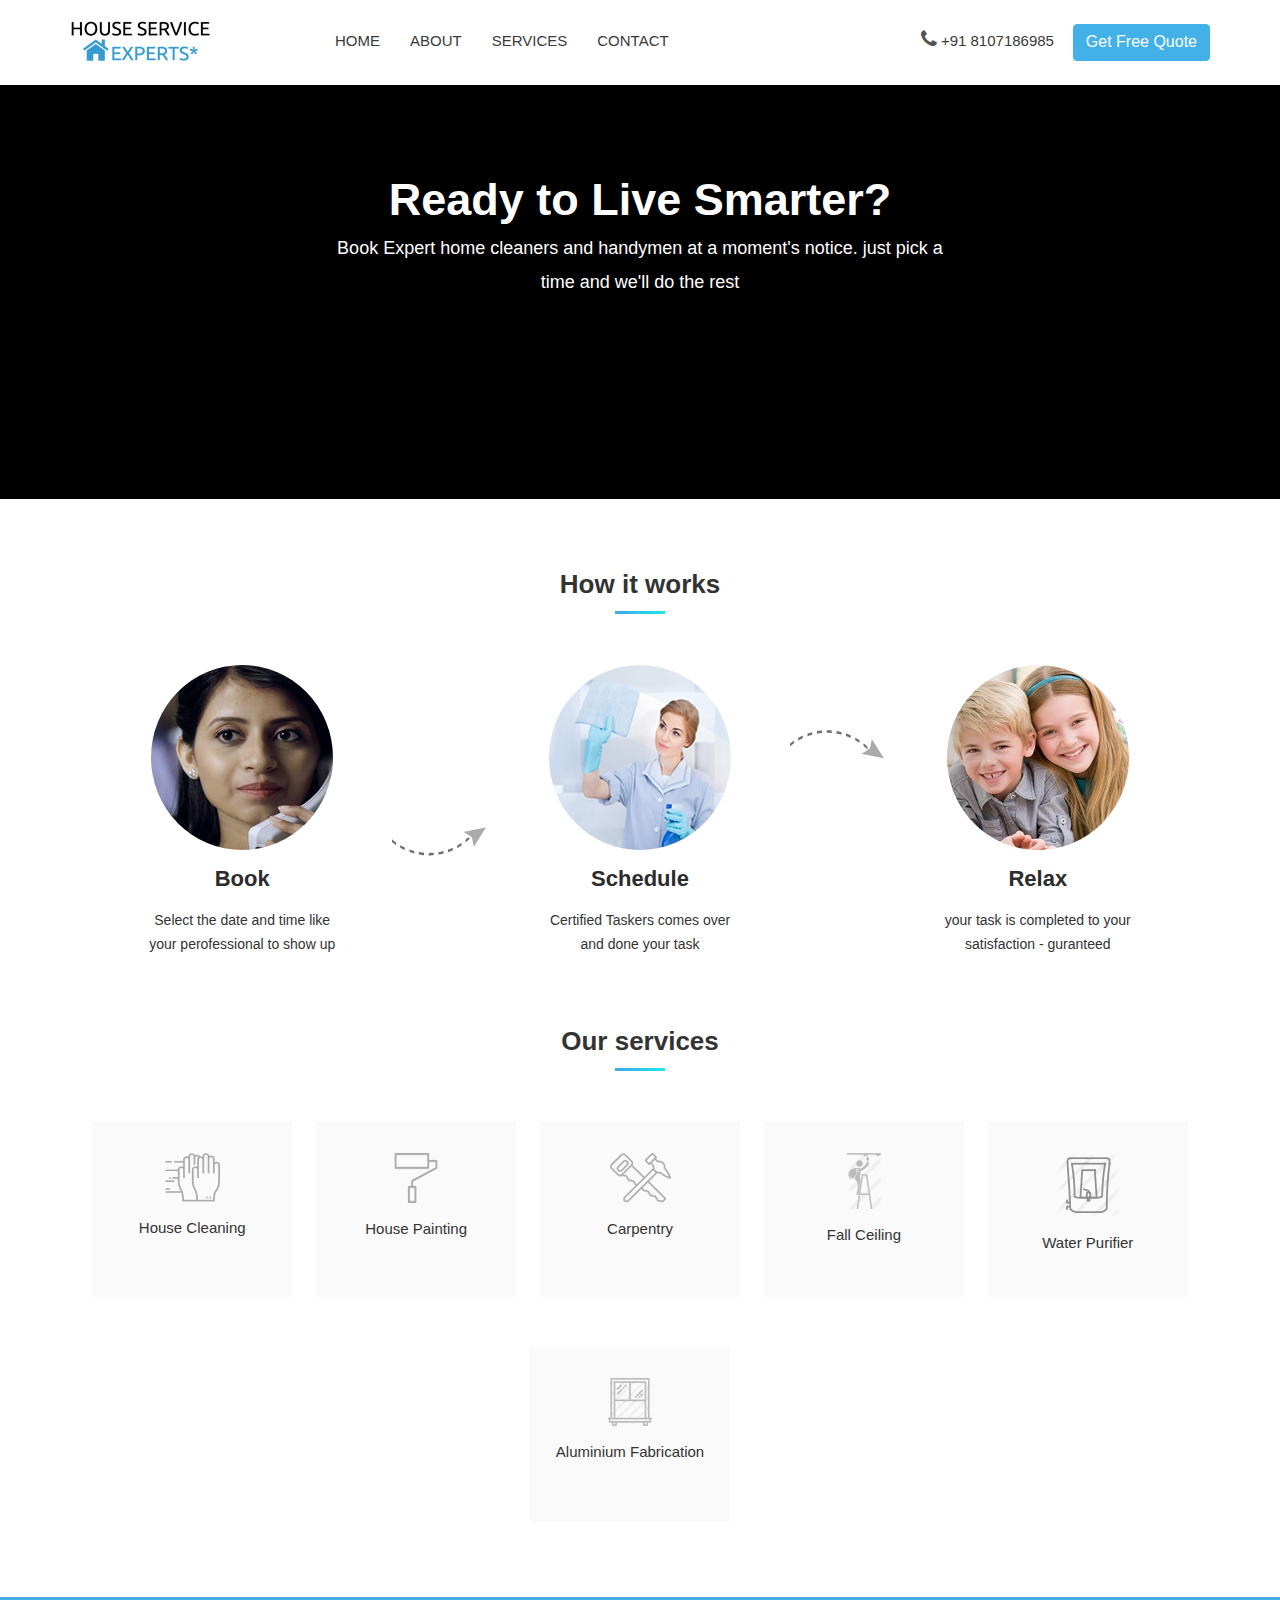
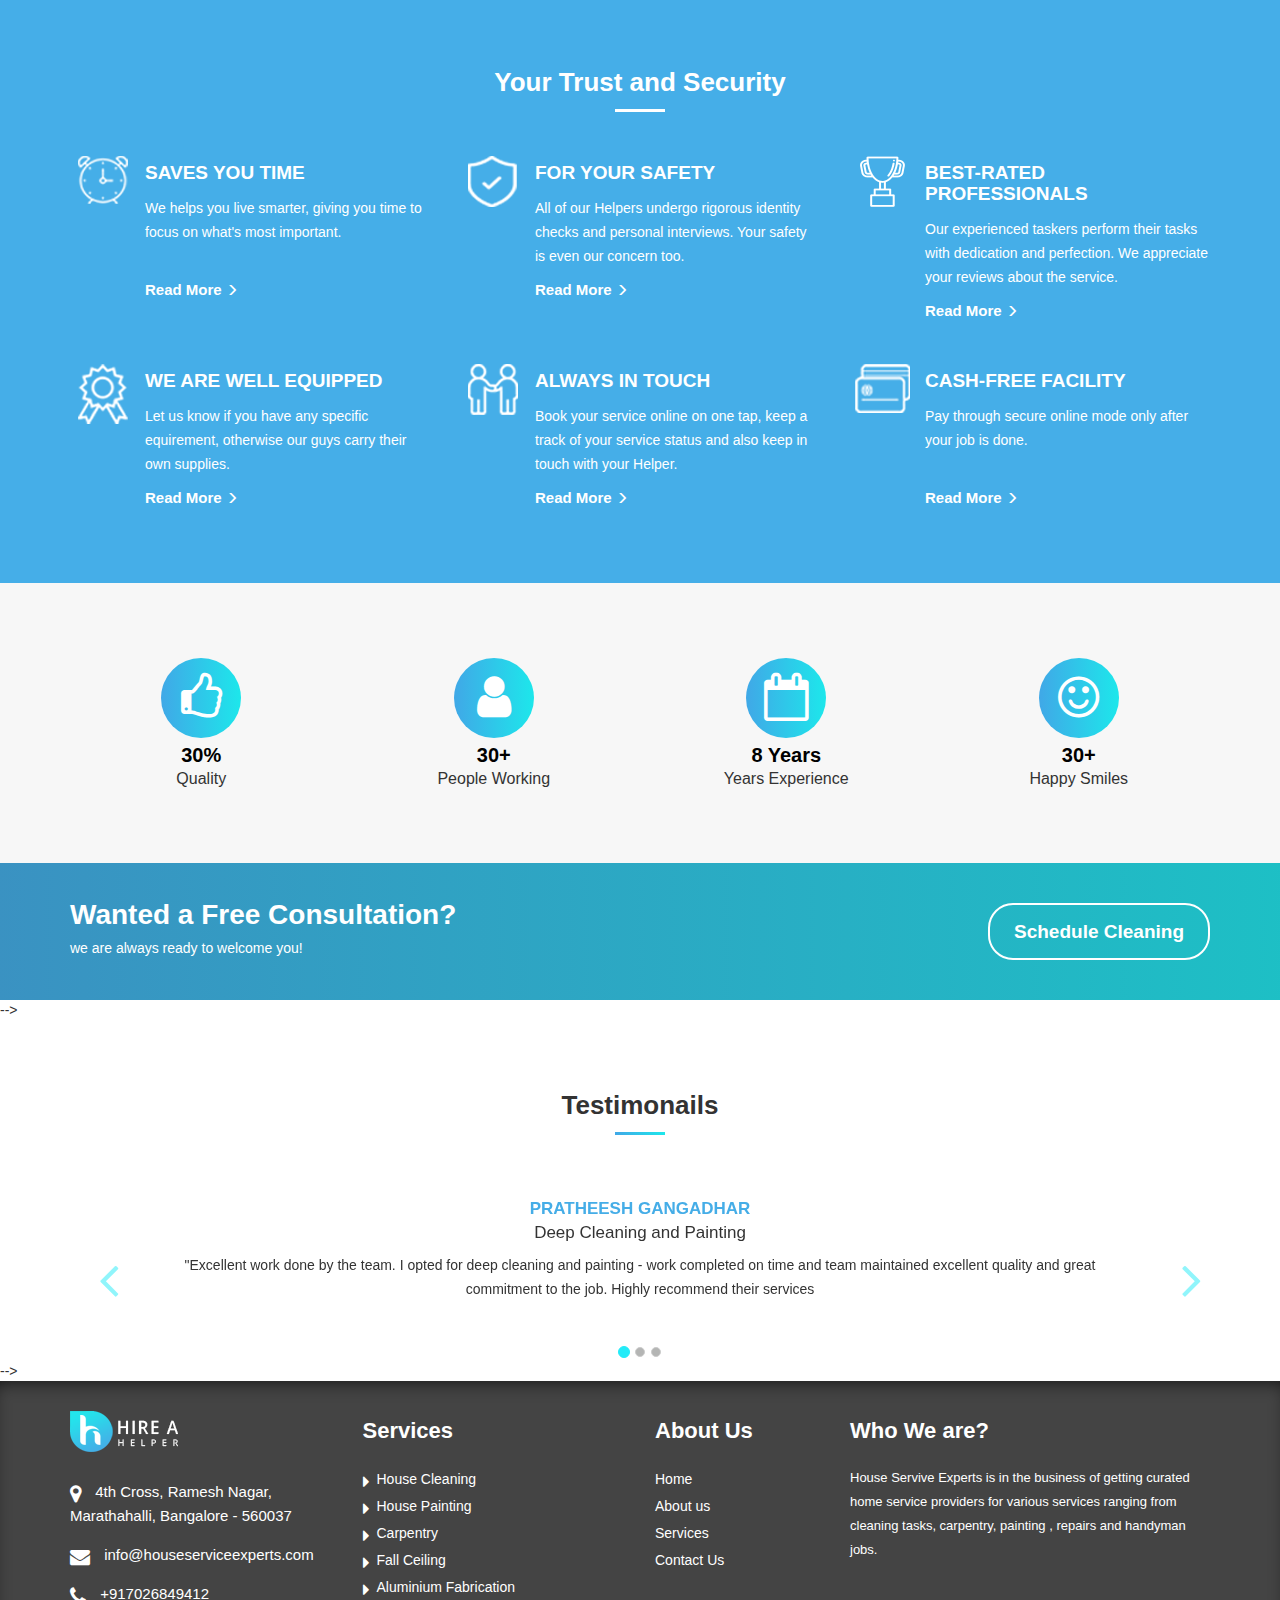
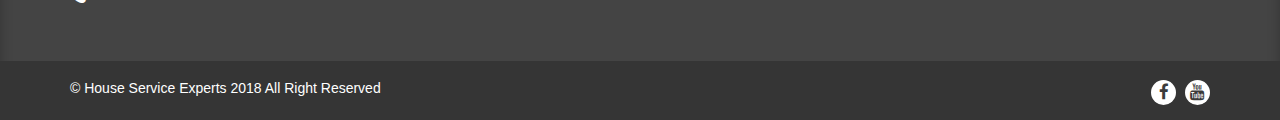
==== index.html @ c2095ee4 "Changes made" ====
<!DOCTYPE html>
<html lang="en">
<head>
<meta charset="utf-8">
<meta http-equiv="X-UA-Compatible" content="IE=edge">
<meta name="viewport" content="width=device-width, initial-scale=1">
<title>House Service Experts</title>
<!-- Bootstrap -->
<link href="css/bootstrap.min.css" rel="stylesheet"  />
<link href="css/style.css" rel="stylesheet" />
<link rel="stylesheet" href="css/font-awesome.min.css" />
<link rel="stylesheet" href="css/owlcarousel/owl.carousel.min.css" />
<link rel="stylesheet" href="css/owlcarousel/owl.theme.default.min.css" />
<!-- HTML5 shim and Respond.js for IE8 support of HTML5 elements and media queries -->
<!-- WARNING: Respond.js doesn't work if you view the page via file:// -->
<!--[if lt IE 9]>
      <script src="https://oss.maxcdn.com/html5shiv/3.7.3/html5shiv.min.js"></script>
      <script src="https://oss.maxcdn.com/respond/1.4.2/respond.min.js"></script>
    <![endif]-->

</head>

<body>
<!--Wrapper Start-->
<div id="wrapper"> 
  <!--Header Section Start-->
  <header id= "header" data-spy="affix" data-offset-top="60" data-offset-bottom="60">
    <div class="container">
      <div class="row">
        <div class="col-md-8  col-sm-12 col-xs-12 col-sm-12">
          <nav class="navbar"> 
            <!-- Brand and toggle get grouped for better mobile display -->
            <div class="navbar-header">
              <button type="button" class="navbar-toggle collapsed" data-toggle="collapse" data-target="#bs-example-navbar-collapse-1" aria-expanded="false"> <span class="sr-only">Toggle navigation</span> <span class="icon-bar"></span> <span class="icon-bar"></span> <span class="icon-bar"></span> </button>
              <a class="navbar-brand" href="index.html"><img class="logo-dark hidden-xs"  src="images/logo.png" alt="" /> <img class="logo-dark hidden-lg hidden-md hidden-sm"  src="images/mobile_logo.png" alt="" /></a> </div>
            
            <!-- Collect the nav links, forms, and other content for toggling -->
            <div class="main-menu collapse navbar-collapse" id="bs-example-navbar-collapse-1">
              <ul class="nav navbar-nav navbar-left">
            
                    <li><a href="index.html">Home</a></li>
              
                <li><a href="aboutus.html">About</a></li>
                <li><a href="service.html">Services</a></li>
         <!--       <li role="presentation" class="dropdown"> <a class="dropdown-toggle" data-toggle="dropdown" href="#" role="button" aria-haspopup="true" aria-expanded="false"> Pages <span class="caret"></span> </a>
                  <ul class="dropdown-menu">
                    <li><a href="booking.html">Booking Page</a></li>
                    <li><a href="service_detail.html">Servise Deatil</a></li>
                    <li><a href="blog.html">Blog</a></li>
                    <li><a href="blog_post.html">Single Post</a></li>
                  </ul>
            </li> -->
                <li><a href="contacts.html">Contact</a></li>
              </ul>
            </div>
            <!-- /.navbar-collapse --> 
          </nav>
        </div>
        <div class="col-md-4  col-sm-12 col-xs-12 col-sm-12 hidden-xs">
          <ul class="right-contact">
            <li><i class="fa fa-phone" aria-hidden="true"></i> +91 8107186985</li>
            <li><a href="#" class="btn btn-primary btn-skin">Get Free Quote</a></li>
          </ul>
        </div>
      </div>
    </div>
    <!-- /.container --> 
  </header>
  <!--/Header Section End--> 
  
  <!--Banner Start-->
  <section id="banner" class="home-one">
    <div class="container text-center parallax-section">
      <div class="row text-center">
        <div class="col-md-12">
          <h1 class="panel-heading">Ready to Live Smarter?</h1>
          <p class="caption">Book Expert home cleaners and handymen at a moment's notice. just pick a<br/>
            time and we'll do the rest</p>
 
        </div>
      </div>
    </div>
  </section>
  
  <!--/Banner End--> 
  
  <!--How it works Section Satrt-->
  <section id="howitwork">
    <div class="container text-center">
      <h1 class="panel-heading">How it works</h1>
      <div class="row">
        <div class="col-md-3 col-xs-offset-0 step-one"> <img  src="images/Book.png" alt="Book" class="img-circle htw" />
          <h4>Book</h4>
          <p>Select the date and time like<br />
            your perofessional to show up</p>
        </div>
        <div class="col-md-1 hidden-xs hidden-sm"> </div>
        <div class="col-md-3 step-two"> <img  src="images/Schedule.png" alt="Schedule" class="img-circle" />
          <h4>Schedule</h4>
          <p>Certified Taskers comes over<br/>
            and done your task</p>
        </div>
        <div class="col-md-1 hidden-xs hidden-sm"> </div>
        <div class="col-md-3"> <img  src="images/Relax.png" alt="Relax" class="img-circle" />
          <h4>Relax</h4>
          <p>your task is completed to your<br/>
            satisfaction - guranteed</p>
        </div>
      </div>
    </div>
  </section>
  <!--How it works Section End--> 
  
  <!--Our services Section Satrt-->
  <section id="services">
    <div class="container text-center">
      <h1 class="panel-heading">Our services</h1>
      <ul class="services-list">
        <li><a href="housecleaning.html"><img src="images/services-icons/cleaning.png" alt="House Cleaning" /><br />
        House Cleaning</a></li>
        <li><a href="housepainting.html"><img src="images/services-icons/painting.png" alt="House Painting" /><br />
          House Painting</a></li>
        <li><a href="carpentry.html"><img src="images/services-icons/carpentry.png" alt="Carpentry" /><br />
          Carpentry</a></li>
        <li><a href="fallceiling.html"><img src="images/services-icons/ceiling.png" alt="Fall Ceiling" /><br />
          Fall Ceiling</a></li>
           <li><a href="service_detail.html"><img src="images/services-icons/waterpurifier.png" alt="geyser" /><br />
          Water Purifier</a></li>
        <li><a href="aluminiumfabrication.html"><img src="images/services-icons/alwindow.png" alt="Aluminium Fabrication" /><br />
          Aluminium Fabrication</a></li>
    
          
             <!-- 
        <li><a href="service_detail.html"><img src="images/services-icons/vehicle.png" alt="vehicle" /><br />
          Vehicle Care</a></li>
        <li><a href="service_detail.html"><img src="images/services-icons/pest.png" alt="pest" /><br />
          Pest Control</a></li>
        <li><a href="service_detail.html"><img src="images/services-icons/painting.png" alt="painting" /><br />
          Painting</a></li>
        <li><a href="service_detail.html"><img src="images/services-icons/more.png" alt="more" /><br />
          View More</a></li>  -->
      </ul>
    </div>
  </section>
  <!--Our services Section End--> 
  
  <!--Trust Security Section Satrt-->
  <section id="trust-security">
    <div class="container text-center">
      <h1 class="panel-heading">Your Trust and Security</h1>
      <div class="row text-left">
        <div class="col-md-4 col-sm-6 col-xs-12">
          <div class="icon_box_one">
            <div class="icons"><img src="images/time.png" alt="SAVES" /></div>
            <div class="box_content">
              <h4>SAVES YOU TIME</h4>
              <p>We helps you live smarter, giving you time to focus on what's most important.</p>
              <a href="#" class="read-more">Read More <span class="glyphicon glyphicon-menu-right"></span></a> </div>
          </div>
        </div>
        <div class="col-md-4 col-sm-6 col-xs-12">
          <div class="icon_box_one">
            <div class="icons"><img src="images/Safety.png" alt="Safety" /></div>
            <div class="box_content">
              <h4>For Your Safety</h4>
              <p>All of our Helpers undergo rigorous identity checks and personal interviews. Your safety is even our concern too.</p>
              <a href="#" class="read-more">Read More <span class="glyphicon glyphicon-menu-right"></span></a> </div>
          </div>
        </div>
        <div class="col-md-4 col-sm-6 col-xs-12">
          <div class="icon_box_one">
            <div class="icons"><img src="images/best.png" alt="Best"  /></div>
            <div class="box_content">
              <h4>Best-Rated Professionals</h4>
              <p>Our experienced taskers perform their tasks with dedication and perfection. We appreciate your reviews about the service.</p>
              <a href="#" class="read-more">Read More <span class="glyphicon glyphicon-menu-right"></span></a> </div>
          </div>
        </div>
        <div class="col-md-4 col-sm-6 col-xs-12">
          <div class="icon_box_one">
            <div class="icons"><img src="images/Equipped.png" alt="Equipped" /></div>
            <div class="box_content">
              <h4>We Are Well Equipped</h4>
              <p>Let us know if you have any specific equirement, otherwise our guys carry their own supplies.</p>
              <a href="#" class="read-more">Read More <span class="glyphicon glyphicon-menu-right"></span></a> </div>
          </div>
        </div>
        <div class="col-md-4 col-sm-6 col-xs-12">
          <div class="icon_box_one">
            <div class="icons"><img src="images/touch.png" alt="Always" /></div>
            <div class="box_content">
              <h4>Always In Touch</h4>
              <p>Book your service online on one tap, keep a track of your service status and also keep in touch with your Helper.</p>
              <a href="#" class="read-more">Read More <span class="glyphicon glyphicon-menu-right"></span></a> </div>
          </div>
        </div>
        <div class="col-md-4 col-sm-6 col-xs-12">
          <div class="icon_box_one">
            <div class="icons"><img src="images/cash.png" alt="cash" /></div>
            <div class="box_content">
              <h4>Cash-Free Facility</h4>
              <p>Pay through secure online mode only after your job is done.</p>
              <a href="#" class="read-more">Read More <span class="glyphicon glyphicon-menu-right"></span></a> </div>
          </div>
        </div>
      </div>
    </div>
  </section>
  <!--Trust Security Section End--> 
  
  <!--Our Numbers Satrt-->
  <section id="numbers">
    <div class="container text-center">
      <div class="row">
        <div class="col-md-3 col-sm-6 col-xs-6"> 
          <!--counter box-->
          <div class="counter_box text-center">
            <div class="counter_icon"><i class="fa fa-thumbs-o-up" aria-hidden="true"></i></div>
            <div class="counter_number counter"><span class="stat-count">100</span>%</div>
            <h4 class="counter_name">Quality</h4>
          </div>
          <!--counter box end--> 
        </div>
        <div class="col-md-3 col-sm-6 col-xs-6"> 
          <!--counter box-->
          <div class="counter_box text-center">
            <div class="counter_icon"><i class="fa fa-user" aria-hidden="true"></i></div>
            <div class="counter_number counter"><span class="stat-count">2500</span>+</div>
            <h4 class="counter_name">People Working</h4>
          </div>
          <!--counter box end--> 
        </div>
        <div class="col-md-3 col-sm-6 col-xs-6"> 
          <!--counter box-->
          <div class="counter_box text-center">
            <div class="counter_icon"><i class="fa fa-calendar-o" aria-hidden="true"></i></div>
            <div class="counter_number counter"><span class="stat-count">8</span> Years</div>
            <h4 class="counter_name">Years Experience</h4>
          </div>
          <!--counter box end--> 
        </div>
        <div class="col-md-3 col-sm-6 col-xs-6"> 
          <!--counter box-->
          <div class="counter_box text-center">
            <div class="counter_icon"><i class="fa fa-smile-o" aria-hidden="true"></i></div>
            <div class="counter_number counter"><span class="stat-count">900</span>+</div>
            <h4 class="counter_name">Happy Smiles</h4>
          </div>
          <!--counter box end--> 
        </div>
      </div>
    </div>
  </section>
  <!--/Our Numbers Satrt End--> 
  
    <!--Call To Action Start-->
  <section id="call-to-action">
    <div class="container free_consultation">
      <div class="row">
        <div class="col-md-8 col-sm-8 col-xs-12 text-left">
          <h2>Wanted a Free Consultation?</h2>
          <p>we are always ready to welcome you!</p>
        </div>
        <div class="col-md-4 col-sm-4 col-xs-12 m-text-center text-right"> <a class="btn btn-primary btn-outline">Schedule Cleaning </a> </div>
      </div>
    </div>
  </section>
  <!--Call To Action End--> 
  
  
  
  
  <!--Features Section Satrt
  <section id="features">
    <div class="container text-center features-section">
      <div class="row text-left">
        <div class="col-md-6 col-sm-6 col-xs-12 text-center"> <img src="images/qualit_work.png"  alt="Meet the Hire Pros"/> </div>
        <div class="col-md-6 col-sm-12 col-xs-12">
          <h2>Meet the Hire Pros</h2>
          <div class="icon_box_one"> <i class="fa fa-arrow-circle-o-right" aria-hidden="true"></i>
            <div class="box_content">
              <h4>Lorem Ipsum is simply dummy text</h4>
              <p>Lorem Ipsum is simply dummy text of the printing and typesetting industry. Lorem Ipsum has been the industry's standard dummy text ever since the 1500s,</p>
            </div>
          </div>
          <div class="icon_box_one"> <i class="fa fa-arrow-circle-o-right" aria-hidden="true"></i>
            <div class="box_content">
              <h4>Lorem Ipsum is simply dummy text</h4>
              <p>Lorem Ipsum is simply dummy text of the printing and typesetting industry. Lorem Ipsum has been.</p>
            </div>
          </div>
          <div class="icon_box_one"> <i class="fa fa-arrow-circle-o-right" aria-hidden="true"></i>
            <div class="box_content">
              <h4>Lorem Ipsum is simply dummy text</h4>
              <p>Lorem Ipsum is simply dummy text of the printing and typesetting industry. Lorem Ipsum has been the industry's .</p>
            </div>
          </div>
          <div class="icon_box_one"> <i class="fa fa-arrow-circle-o-right" aria-hidden="true"></i>
            <div class="box_content">
              <h4>Lorem Ipsum is simply dummy text</h4>
              <p>dummy text of the printing and typesetting industry. Lorem Ipsum has been the industry's standard dummy text ever since the 1500s,</p>
            </div>
          </div>
        </div>
      </div>
    </div>
  </section>
  <!--Features Section End-->  -->
  
  <!--Testimonails Section Satrt -->
  <section id="testimonails">
    <div class="container text-center">
      <h1 class="panel-heading">Testimonails</h1>
      <div class="row">
        <div class="col-md-12">
          <div id="carousel-example-generic" class="carousel slide" data-ride="carousel "> <!-- Indicators -->
            <ol class="carousel-indicators">
              <li data-target="#carousel-example-generic" data-slide-to="0" class="active"></li>
              <li data-target="#carousel-example-generic" data-slide-to="1"></li>
              <li data-target="#carousel-example-generic" data-slide-to="2"></li>
            </ol>
            <!-- Wrapper for slides -->
            <div class="carousel-inner text-center">
              <div class="item active">
                <div class="avatar"> <!-- <img class="img-circle" src="images/clinte1.png" --> </div>
                <h3>PRATHEESH GANGADHAR</h3>
                <strong>Deep Cleaning and Painting</strong>
                <p>"Excellent work done by the team. I opted for deep cleaning and painting - work completed on time and team maintained excellent quality and great commitment to the job. Highly recommend their services
</p> 
              </div>
              <div class="item">
            <div class="avatar"> <!-- <img class="img-circle" src="images/clinte1.png" --> </div>
                <h3>PRITHVI SINGH</h3>
                <strong>House Interior Painting</strong>
                <p>I am impressed by the professionalism and work of Kundan and his Team. They did a great job of bringing back the home spic and span. I will recommend Vijay Home Servicr for deep cleaning and related works. Keep up the great job.</p>
              </div>
              <div class="item">
                 <div class="avatar"> <!-- <img class="img-circle" src="images/clinte1.png" --> </div>
                <h3>SUMAN MONDAL</h3>
                <strong>Csrpentry Service</strong>
                <p>Good quality work. The guys did not rush through the job, took adequate time and put in effort. </p>
              </div>
            </div>
            <!-- Controls --> <a class="left carousel-control" href="#carousel-example-generic" data-slide="prev"> <span class="fa fa-angle-left"></span> </a> <a class="right carousel-control" href="#carousel-example-generic" data-slide="next"> <span class="fa fa-angle-right"></span> </a> </div>
        </div>
      </div>
    </div>
  </section>    
  <!--Testimonails Section End--> 
  
  <!--Downlod app Section Satrt
  <section id="downlod_app">
    <div class="container text-center">
      <div class="row text-left">
        <div class="col-md-5 col-sm-12 col-xs-12 responsive-look"> <img src="images/mobile.png" alt="DOWNLOAD APP NOW"/> </div>
        <div class="col-md-7 col-sm-12 col-xs-12">
          <div class="downlod_text text-center">
            <h2><strong>DOWNLOAD</strong> APP NOW</h2>
            <p>Slect your device platform and get<br />
              download start</p>
            <button type="button" class="btn btn-primary btn-outline"><i class="fa fa-apple" aria-hidden="true"></i> APPLE USER</button>
            <button type="button" class="btn btn-primary btn-outline"><i class="fa fa-android" aria-hidden="true"></i> ANDROAID USER</button>
          </div>
        </div>
      </div>
    </div>
  </section>
  <!--Features Section End-->       -->
  
  <!--Trusted Section Satrt
  <section id="trusted">
    <div class="container text-center">
      <div class="row text-left">
        <div class="col-md-2 col-sm-3 col-xs-12">
          <h3 class="panel-heading">TRUSTED BY</h3>
        </div>
        <div class="col-md-10 col-sm-12 col-xs-12">
          <ul class="trusted_logo owl-carousel" id="trusted-slider">
            <li><a href="#"><img src="images/Trusted_logo1.png" alt="Logo 1"/></a></li>
            <li><a href="#"><img src="images/Trusted_logo2.png" alt="Logo 2"/></a></li>
            <li><a href="#"><img src="images/Trusted_logo3.png" alt="Logo 3"/></a></li>
            <li><a href="#"><img src="images/Trusted_logo1.png" alt="Logo 4"/></a></li>
            <li><a href="#"><img src="images/Trusted_logo2.png" alt="Logo 5"/></a></li>
            <li><a href="#"><img src="images/Trusted_logo2.png" alt="Logo 6"/></a></li>
            <li><a href="#"><img src="images/Trusted_logo3.png" alt="Logo 7"/></a></li>
            <li><a href="#"><img src="images/Trusted_logo1.png" alt="Logo 8"/></a></li>
          </ul>
        </div>
      </div>
    </div>
  </section>
  <!--Trusted Section End--> 
  

  
  <!--Footer-->
  <footer>
    <div class="container-fluid footerbg">
      <div class="container">
        <div class="row">
          <div class="col-md-3"> <a href="#" class="footer-logo"> <img class="logo-dark"  src="images/logo2.png" alt="Hire A Helper" /> </a>
     
            <div class="about_info">
              <p><i class="fa fa-map-marker" aria-hidden="true"></i> 4th Cross, Ramesh Nagar, Marathahalli, Bangalore - 560037</p>
              <p><i class="fa fa-envelope" aria-hidden="true"></i> info@houseserviceexperts.com</p>
              <p><i class="fa fa-phone" aria-hidden="true"></i> +917026849412</p>
            </div>
          </div>
          <div class="col-md-3">
            <h4>Services</h4>
            <ul>
              <li><a href="#"><i class="fa fa-caret-right" aria-hidden="true"></i>House Cleaning</a></li>
              <li><a href="#"><i class="fa fa-caret-right" aria-hidden="true"></i>House Painting</a></li>
              <li><a href="#"><i class="fa fa-caret-right" aria-hidden="true"></i>Carpentry</a></li>
              <li><a href="#"><i class="fa fa-caret-right" aria-hidden="true"></i>Fall Ceiling</a></li>
              <li><a href="#"><i class="fa fa-caret-right" aria-hidden="true"></i>Aluminium Fabrication</a></li>
            </ul>
      
          </div>
          <div class="col-md-2">
            <h4>About Us</h4>
            <ul>
              <li><a href="index.html">Home</a></li>
              <li><a href="aboutus.html">About us</a></li>
              <li><a href="service.html">Services</a></li>
              <li><a href="contacts.html">Contact Us</a></li>
            </ul>
          </div>
          <div class="col-md-4">
            <h4>Who We are?</h4>
        
            <p>House Servive Experts is in the business of getting curated home service providers for various services ranging from cleaning tasks, carpentry, painting , repairs and handyman jobs.</p>
          </div>
        </div>
        <div class="top_awro pull-right" id="back-to-top"><i class="fa fa-chevron-up" aria-hidden="true"></i> </div>
      </div>
    </div>
    
    <!--Boottom Footer-->
    <div class="container-fluid bottom-footer">
      <div class="container">
        <div class="row">
          <div class="col-md-12">
            <p class="copyright pull-left">&copy; House Service Experts 2018 All Right Reserved</p>
            <ul class="footer-scoails pull-right">
              <li><a href="#"><i class="fa fa-facebook" aria-hidden="true"></i></a></li>
              <li><a href="#"><i class="fa fa-youtube" aria-hidden="true"></i></a></li>
            </ul>
          </div>
        </div>
      </div>
    </div>
  </footer>
  <!--/Footer--> 
  
</div>
<!--/Wrapper End--> 

<!-- jQuery (necessary for Bootstrap's JavaScript plugins) --> 
<script src="https://ajax.googleapis.com/ajax/libs/jquery/1.12.4/jquery.min.js"></script> 
<!-- Include all compiled plugins (below), or include individual files as needed --> 
<script src="js/bootstrap.min.js"></script> 
<script src="js/owlcarousel/owl.carousel.min.js"></script> 
<script src="js/custom.js"></script>
</body>
</html>
---- css/style.css ----
/*
* ----------------------------------------------------------------------------------------
Author       : Ramcharan89
Author URL   : https://themeforest.net/user/ramcharan89
Template Name: Hire a Helper - Home Multi Services Provider HTML Template
Version      : 1.0
* ----------------------------------------------------------------------------------------
*/


/*
* ----------------------------------------------------------------------------------------
* 01.GLOBAL CSS STYLE
* 02.Header CCS STYLE
* 03.Home Page 1 BANNER CSS STYLE
* 04.How it Work CSS STYLE
* 05.Home Our services CSS STYLE
* 06.Home Trust Security CSS STYLE
* 07.Home Our Numbers CSS STYLE
* 08.Home features CSS STYLE
* 09.Home Testimonails CSS STYLE
* 10.Home Downlod app CSS STYLE
* 11.Home TRUSTED BY CSS STYLE
* 12.Home Call TO Action CSS STYLE
* 13.FOOTER CSS STYLE

* 14 Home page two CSS STYLE

* 14.1.Banner CSS STYLE
* 14.2.How it works CSS STYLE
* 14.3.Services CSS STYLE
* 14.4.Trust-Security CSS STYLE
* 14.5.Numbers Counter CSS STYLE
* 14.6.Testimonials CSS STYLE
* 14.7.TRUSTED By CSS STYLE
* 14.8.FOOTER CSS STYLE


* 22 Service Detail Page CSS STYLE

* 22.1.How it works CSS STYLE
* 22.2.What we offer CSS STYLE
* 22.3.Frequently asked questions CSS STYLE
* 22.4.Service Provider CSS STYLE
* 22.5.Tenancy Deposit CSS STYLE
* 22.6.Explore Services CSS STYLE

* 23 Booking Page CSS STYLE
* 24.Services Page CSS STYLE
* 25.About Us Page CSS STYLE
* 26.Contacts Page CSS STYLE
* 27.Blog Page CSS STYLE
* 28.Blog Post Page CSS STYLE
* 29.media Responsive CSS STYLE


* ----------------------------------------------------------------------------------------
*/

@charset "utf-8";
/* CSS Document */

/*=========  Google Fonts  ==========*/
body,
h1, h2, h3, h4, h5, h5{
	font-family: 'Open Sans', sans-serif;
}
p{ 
    font-size:14px; 
    line-height:24px;
	margin-bottom: 0px;
}
section{ padding:75px 0 0;}

@import url('https://fonts.googleapis.com/css?family=Open+Sans');
@import url('https://fonts.googleapis.com/css?family=Roboto:500');

.btn-skin{
	background-color:#42b1e7;
	border-color:#42b1e7;
}
.btn-skin:hover{
	background-color:#3ea4d6;
	border-color:#3ea4d6;
}
.inner_page footer{
	margin-top:75px;
}
.inner_page img{
	max-width:100%;
}

.list-star{
	padding-left:15px;
	
}
.list-star li:before{ 
   font-family: "FontAwesome";
   content: "\f006";
   position: absolute;
   left: 15px;
   color:#45ade7;

}
.list-star li{
    color: #aaaaaa;
    font-size: 15px;
    list-style: outside none none;
    padding-left: 5px;
	
}
.skin-border{
	border-color: #24e4eb;
	color:#45ade7;
	font-size:15px;
	text-transform:uppercase;
}
.skin-border:hover{
	border-color: #24e4eb;
	color:#FFF;
	background-color:#24e4eb;
}
 .social-links li {
    display: inline-block;
    margin: 0 3px;
}
/*=========  Header  ==========*/
#header {
    padding: 10px 0;
	background-color: #fff;
    width: 100% !important;
    z-index: 9999999;
}
#header.navbar-small {
    position: fixed;
    background: #FFF;
    border-bottom: none;
    box-shadow: 0 5px 50px rgba(0, 0, 0, 0.1);
}
#header .navbar-brand {
    padding: 5px 30px 5px 0;
	margin-right:80px;
}

#header .nav li a {
    color: #3a3a3a;
    font-size: 15px;
    
    text-transform: uppercase;
	font-family: 'Open Sans', sans-serif;
	font-weight:400;
	padding:0px;
}
#header .nav li{
	position:relative;
	margin: 20px 15px;

}
.nav > li > a:hover{ background:none;}
.nav > li > a:hover::before,
.nav > li.active::before{
	position: absolute;
    content: '';
    width: 100%;
    height: 2px;    
    bottom: -4px;
	left:0px;
    z-index: 100;
	background: #1de7eb;
    background: -webkit-linear-gradient(to right, #40a8e7, #1de7eb);
    background: linear-gradient(to right, #40a8e7, #1de7eb);
	
}
#header .nav li .dropdown-menu {
    top: 255%;
	padding: 0px;
}
#header .nav li .dropdown-menu li {
	margin:0px;
	padding:0px
}
#header .nav li .dropdown-menu li a {
    margin: 0;
    padding: 10px;
    text-transform: none;
}
.nav .open > a, .nav .open > a:focus, .nav .open > a:hover {
    background-color: inherit !important;
}

.right-contact li .btn-primary{
	font-family: 'Roboto', sans-serif; font-size:16px;
	}
#header .navbar-toggle{
	margin-right:0px;
}
#header .fa.fa-phone {
    font-size: 20px;
	color:#535353;
}
#header .navbar-toggle .icon-bar {
    background: #000;
	
}
.navbar-brand .logo-dark {
    padding: 5px 0;
}
.navbar {
	margin:0;
}
.right-contact{ 
    list-style:none;
	text-align:right;
	padding:14px 0px;
	margin: 0;
}
.right-contact li{
	color: #3a3a3a;
    display: inline-block;
    font-size: 15px;
	font-family: 'Open Sans', sans-serif;
	font-weight:400;
}
.right-contact li:first-child{
	margin-right:15px; 
}

/*=========  Banner  ==========*/
#banner{ 
    padding: 90px 0 200px;
	color:#FFF;
	background:url(../images/banner1.jpg) repeat scroll center 0 / cover ;
	position:relative;
}
#banner .panel-heading{
	margin-top:15px !important;
}
#banner .panel-heading::before{ background:none;}
.book-now-home{ 
    background-color: #fff;
    border-radius: 5px;
    margin: 25px auto 0;
    max-width: 695px;
    min-height: 60px;
    padding: 4px;
    width: auto;
}
.book-now-home .form-group{
	width:37%;
}
.book-now-home .services{ 
    max-width:145px;
}
.book-now-home .zipcode{ 
    max-width:100%;
	height:52px;
	padding-left: 35px;
}
.location-code::before{
	content: "\f041";
	position:absolute;
	left:0;
	font-family: "FontAwesome";
	color:#42b1e7;
	font-size: 25px;
	left: 5px;
	z-index: 9999;
	top:9px;
		 
	
}
.book-now-home .booknow{ 
    font-size: 21px;
    font-weight: 600;
    height: 52px;
    width: 165px;
	font-family: 'Open Sans', sans-serif;
}
.book-now-home .input-group-addon{
	color: #49afd9;
	background-color: #FFF;
	border:none;
	font-size: 24px;
}
.book-now-home .form-control
{
	border: medium none;
    box-shadow: none;
    color: #787777;
    font-size: 20px;
	font-family: 'Open Sans', sans-serif;
	font-weight:400;

}

.book-now-home .input-group{
	width:100%;
	position:relative;
}
.book-now-home .dropdown-menu {
	min-width: 100%;
}
.book-now-home .change-text{ 
    padding-left:20px;
	color:#787777;
	text-decoration:none;
	font-size: 20px;
	overflow: hidden;
    text-overflow: ellipsis;
    width: 175px;
	display:inline-block;
}

.book-now-home .category-dropdown{
	padding:8px 8px;
	border-right:1px solid #aaaaaa;
}
.book-now-home .fa-caret-down{
	color:#aaaaaa;
	font-size:23px;
	margin-top: 5px;
}
.book-now-home .fa{
	color: #42b1e7;
    font-size: 23px;
	vertical-align:super;
}
.book-now-home .category-dropdown a:hover{
	text-decoration:none;
}

/*=========  How it Work  ==========*/

#howitwork .row div{ 
   display:inline-block; 
   float:none;
}
section .panel-heading{
	margin-bottom:50px;
	position:relative;
	font-size: 26px;
	font-weight:700;
	line-height: 20px;
}
#banner .panel-heading{
	font-size: 45px;
	font-family: 'Open Sans', sans-serif;
	font-weight:700;
	margin-bottom: 0;
	
}
#banner .caption {
    font-size: 18px;
    line-height: 34px;
	font-family: 'Open Sans', sans-serif;
	font-weight:400;
}
section .panel-heading{
	font-family: "Open Sans",sans-serif;
	margin-top:0px;
}
section .panel-heading:before {
    position: absolute;
    content: '';  
    width: 50px;
    height: 3px;
    left: 50%;
    bottom: 0;
    z-index: 100;
    -ms-transform: translateX(-50%);
    transform: translateX(-50%);
	background: #1de7eb;
    background: -webkit-linear-gradient(to right, #40a8e7, #1de7eb);
    background: linear-gradient(to right, #40a8e7, #1de7eb);
}
.step-one{
	position:relative;
}
.step-one::before{	
	background:url(../images/awro1.png)0 0 no-repeat;
	position:absolute;
	content: "";
    height: 31px;
    position: absolute;
    right: -100px;
    top: 160px;
    width: 96px;	
}
.step-two::before{	
	background:url(../images/awro2.png) 0 0 no-repeat;
	position:absolute;
	content: "";
    height: 31px;
    position: absolute;
    right: -100px;
    top: 65px;
    width: 96px;	
}
#howitwork h4 {
    color: #2d2b2d;
    font-size: 22px;
    font-weight: 600;
    line-height: 18px;
    margin: 20px 0;
}

/*=========  Home Our services  ==========*/
#services {
    padding-bottom: 25px;
}
.services-list {
    margin: 0;
    padding: 0;
}
.services-list li{
	width:200px;
	height:175px;
	background-color:#fafafa;
	display:inline-block;
	border:1px #f9f9f9 solid;
	margin-right:20px;
	margin-bottom:50px;
	padding:30px 0 0 0;	
	vertical-align: middle;    
}
.services-list li:hover{
	border-bottom-color:#23e4ea;
	
}
.services-list li:hover a{
	color:#23e4ea;
	text-decoration:none;
	}
.services-list li a{ 
    color:#333333;
	display:block;
	height:100%;
	font-size:15px;
}
.services-list li img{
	margin-bottom:15px;
}
.services-list li:nth-child(5),
.services-list li:nth-child(10){
	margin-right:0px;
}

/*=========  Home Trust Security  ==========*/
#trust-security{
	background-color:#45aee8;
	color:#FFF;
	padding-bottom: 25px;
	
	}
#trust-security .panel-heading:before{
	background: #FFFFFF; 
}
#trust-security .box_content a.read-more{
	color: #fff;
    font-size: 15px;
    font-weight: 600;
}
#trust-security p{
	color: #fff;
	min-height: 75px;
	margin-bottom: 8px;
}

#trust-security	.icon_box_one .icons,
#features .icon_box_one .icons {
    min-width: 65px;
    display: block;
    float: left;
    font-size: 30px;
    line-height: 1;
    text-align: center;
	margin-top:-7px;
}

#trust-security .icon_box_one .box_content{
    margin-left: 75px;
	margin-bottom: 50px;
}
.panel-heading {
    padding: 0 15px 20px;
}
#trust-security .box_content > h4 {
    font-size: 19px;
    font-weight: 600;
    margin: 0 0 12px;
	text-transform: uppercase;
}
#trust-security .glyphicon-menu-right {
    font-size: 12px;
}
/*========= Home Our Numbers  ==========*/
#numbers{
	background-color:#f7f7f7;
	padding-bottom: 75px;
}
#numbers .counter_box .counter_number {
    color: #000;
    font-size: 20px;
    font-weight: 700;
    margin: 10px 0 0;
    line-height: 15px;
	
}
#numbers .counter_box .counter_name {
    color: #333333;
    font-size: 16px;
    font-weight: 400;
    margin: 7px 0 0;
	
}
#numbers .counter_box .counter_icon{
    font-size: 48px;
    color: #FFF;
	width:80px;
	height:80px;
	margin:0 auto;	
	border-radius:50%;
	padding-top:6px;
	background: #1de7eb;  /* fallback for old browsers */
	background: -webkit-linear-gradient(to right, #40a8e7, #1de7eb);  /* Chrome 10-25, Safari 5.1-6 */
    background: linear-gradient(to right, #40a8e7, #1de7eb); /* W3C, IE 10+/ Edge, Firefox 16+, Chrome 26+, Opera 12+, Safari 7+ */
}

/*========= Home features  ==========*/
#features{
	color:#FFF;
	background: #40b5eb;  /* fallback for old browsers */
    background: -webkit-linear-gradient(to right, #1ed7ec, #40b5eb);  /* Chrome 10-25, Safari 5.1-6 */
    background: linear-gradient(to right, #1ed7ec, #40b5eb); /* W3C, IE 10+/ Edge, Firefox 16+, Chrome 26+, Opera 12+, Safari 7+ */
		
}
#features a{
	color:#FFF;
}
#features .icon_box_one{
	margin-bottom:24px;
}
#features { 
    position:relative;
	padding:60px 0 0px 0;
	color:#FFF;
	background:url(../images/banner2.png) repeat scroll center 0 / cover ;	
	
}

.features-section::before {

background: rgba(35,228,235,0.73);
background: -moz-linear-gradient(left, rgba(35,228,235,0.73) 0%, rgba(35,228,235,0.74) 0%, rgba(69,174,231,0.74) 100%);
background: -webkit-gradient(left top, right top, color-stop(0%, rgba(35,228,235,0.73)), color-stop(0%, rgba(35,228,235,0.74)), color-stop(100%, rgba(69,174,231,0.74)));
background: -webkit-linear-gradient(left, rgba(35,228,235,0.73) 0%, rgba(35,228,235,0.74) 0%, rgba(69,174,231,0.74) 100%);
background: -o-linear-gradient(left, rgba(35,228,235,0.73) 0%, rgba(35,228,235,0.74) 0%, rgba(69,174,231,0.74) 100%);
background: -ms-linear-gradient(left, rgba(35,228,235,0.73) 0%, rgba(35,228,235,0.74) 0%, rgba(69,174,231,0.74) 100%);
background: linear-gradient(to right, rgba(35,228,235,0.73) 0%, rgba(35,228,235,0.74) 0%, rgba(69,174,231,0.74) 100%);
filter: progid:DXImageTransform.Microsoft.gradient( startColorstr='#23e4eb', endColorstr='#45aee7', GradientType=1 );
 
	content: "";
    display: block;
    height: 100%;
    left: 0;
    min-height: 264px;
    position: absolute;
    top: 0;
    width: 100%;
}
#features .icon_box_one i{
    min-width: 30px;
    display: block;
    float: left;
    font-size: 29px;
    line-height: 1;
    text-align: center;
	
}
#features .icon_box_one .box_content > h4 {
    line-height: 28px;
    margin: 10px 0;
	font-size: 22px;
	font-weight:400;
	font-family: 'Open Sans', sans-serif;
}
#features .icon_box_one .box_content {
    margin-left: 45px;
}
.features-section h2{
	font-family: "Open Sans",sans-serif;
    font-size: 29px;
    font-weight: 600;
    line-height: 22px;
    margin: 15px 0 40px;


}

/*========= Home Testimonails  ==========*/
#testimonails{
	padding-bottom:60px;

}

#testimonails .carousel-indicators .active {
	background: #23ebf8;
	border : 1px solid #23ebf8;
}
#testimonails .content {
	margin-top: 20px;
}
#testimonails .carousel-inner .item{
	padding: 0 10%;
}
#testimonails .carousel-indicators li {
	border : 1px solid #ccc;
	background-color:#b4b5b4;
}
#testimonails .carousel-inner .item > h3 {
    color: #45ade7;
    font-size: 17px;
    font-weight: 600;
    line-height: 15px;
    margin: 15px 0 5px;
    text-transform: uppercase;
}
#testimonails .item strong{
    display: inline-block;
    font-size: 17px;
    font-weight: 400;
    line-height: 24px;
    margin-bottom: 8px;
	
}
#testimonails .carousel-control {
	color: #23ebf8;
	width: 5%;
}
#testimonails .carousel-control:hover, .carousel-control:focus {
	color: #31708f;
}
#testimonails .carousel-control.left,
.carousel-control.right {
	background-image: none;
	top:15%;
	font-size:50px;
}
#testimonails .media-object {
	margin: auto;
	margin-top: 15%;
}
.carousel-indicators {
    bottom: -72px;
}
.left.carousel-control span.fa,
.right.carousel-control span.fa{
	position:absolute;
	top:50%;
	text-shadow:none;
	font-size:55px;
}

@media screen and (max-width: 768px) {
#testimonails .media-object {
	margin-top: 0;
}
}

/*========= Home Downlod app  ==========*/
#downlod_app .btn-outline{
    background-color: transparent;
    color: inherit;
    transition: all .5s;
	border:1px #FFF solid;
	font-size:14px;
	padding: 8px 13px;
	margin: 0 20px;
	  color: #FFF;
}
#downlod_app .btn-outline:hover{
    background-color:#fff;
    color: #333333;
  
	
}

#downlod_app .btn-outline .fa{
	font-size:24px;
	vertical-align: sub;
	margin-right: 5px;
}

#downlod_app{
	color:#FFF;
	background: #45ade7;  /* fallback for old browsers */
    background: -webkit-linear-gradient(to right, #23e5eb, #45ade7);  /* Chrome 10-25, Safari 5.1-6 */
    background: linear-gradient(to right, #23e5eb, #45ade7); /* W3C, IE 10+/ Edge, Firefox 16+, Chrome 26+, Opera 12+, Safari 7+ */
	margin:170px 0 90px;
	padding-bottom:115px;
		
}
.responsive-look{
	position:relative;
}
.responsive-look img{
	position:absolute;
	top:-180px;
}
.responsive-look::before {
    background: rgba(0, 0, 0, 0) url("../images/awro3.png") no-repeat scroll 0 0;
    content: "";
    height: 39px;
    position: absolute;
    right: -73px;
    top: 225px;
    width: 91px;
}
#downlod_app .downlod_text{
    display: inline-block;
    width: auto;
}
#downlod_app h2{
    font-size: 40px;
    line-height: 30px;
    margin: 0;
}
#downlod_app h2 stronge{
	font-weight:800;
}
#downlod_app p{
	color:#FFF;
	margin: 25px 0 35px;
}

/*========= Home TRUSTED BY  ==========*/
#trusted{
	padding-bottom:75px;
}
#trusted .trusted_logo{ 
    list-style:none;
	margin-left:0px;
	padding-left:0px;
	margin: 0;
}
#trusted .trusted_logo li{
	display:inline-block;	
	padding:0 33px;
}
#trusted .trusted_logo li:last-child{	
	padding-right:0px;
}
#trusted .trusted_logo li:first-child{
	padding-left:0px;
}
#trusted .panel-heading{
	padding:0px;
	margin-bottom: 0;
	margin-top: 20px;
	font-size: 22px;
}
#trusted .panel-heading::before {
	bottom: -8px;
    left: 25px !important;
}


/*========= Home Call TO Action  ==========*/
#call-to-action {
    background: url(../images/Consultation_banner.jpg) repeat scroll center 0 / cover ;
    position: relative;
	padding:40px 0;
}

.free_consultation::before {
background: rgba(69,174,231,0.08);
background: -moz-linear-gradient(left, rgba(69,174,231,0.08) 0%, rgba(69,174,231,0.84) 0%, rgba(35,228,235,0.84) 100%);
background: -webkit-gradient(left top, right top, color-stop(0%, rgba(69,174,231,0.08)), color-stop(0%, rgba(69,174,231,0.84)), color-stop(100%, rgba(35,228,235,0.84)));
background: -webkit-linear-gradient(left, rgba(69,174,231,0.08) 0%, rgba(69,174,231,0.84) 0%, rgba(35,228,235,0.84) 100%);
background: -o-linear-gradient(left, rgba(69,174,231,0.08) 0%, rgba(69,174,231,0.84) 0%, rgba(35,228,235,0.84) 100%);
background: -ms-linear-gradient(left, rgba(69,174,231,0.08) 0%, rgba(69,174,231,0.84) 0%, rgba(35,228,235,0.84) 100%);
background: linear-gradient(to right, rgba(69,174,231,0.08) 0%, rgba(69,174,231,0.84) 0%, rgba(35,228,235,0.84) 100%);
filter: progid:DXImageTransform.Microsoft.gradient( startColorstr='#45aee7', endColorstr='#23e4eb', GradientType=1 );
    content: "";
    display: block;
    height: 100%;
    left: 0;
    position: absolute;
    top: 0;
    width: 100%;
}

#call-to-action h2{
    color: #fff;
    font-size: 28px;
    font-weight: 600;
    margin: 0 0 10px;
    line-height: 23px;
    }
#call-to-action p{
    color: #fff;
	margin: 0;
    }

#call-to-action a.btn {
    border-radius: 25px;
    border-width: 2px;
    color: #fff;
    font-size: 19px;
    font-weight: 600;
    margin: 0;
    padding: 13px 24px;
}
#call-to-action a.btn:hover{
	background-color:#fff;
	color:#333333;
	}

#call-to-action .btn.btn-white {
    background: #fff;
    color: #666;
    border-bottom: 4px solid #ddd;
}

#call-to-action .btn-outline{
    background-color: transparent;
    color: inherit;
    transition: all .5s;
	border:1px #FFF solid;
}

/*========= Footer  ==========*/
footer{
	background-color:#444;
	color:#FFF;
	padding-top:30px;
-webkit-box-shadow: inset 0px 9px 19px -10px rgba(0, 0, 0, 0.87);
-moz-box-shadow:    inset 0px 9px 19px -10px rgba(0, 0, 0, 0.87);
box-shadow:         inset 0px 9px 19px -10px rgba(0, 0, 0, 0.87);

}
footer ul{
	list-style:none;
	margin:0px;
	padding:0px;
	display:inline-block;
	margin-right:20px;
	vertical-align: top;	
}
footer ul li,
footer ul li a,
footer ul li a:focus,
footer p{
	color:#FFF;	
}
footer ul li a:hover{
	color:#fff;
	text-decoration-line: unset;
}
footer .footerbg p{
	font-size:13px;
	}
footer .footerbg .about_info p{
	font-size:15px;
	margin-bottom: 15px;
}
footer .footerbg .about_info{
	margin: 15px 0 0;
}
footer .fa{
    font-size: 20px;
	padding-right: 10px;
	vertical-align: sub;
}
footer ul li{
	font-size:14px;
	line-height:27px;
}
footer h4{
    font-size: 22px;
    font-weight: 600;
    line-height: 40px;
    margin: 0 0 15px;
}
.bottom-footer{
	background-color:#353535;
	margin-top:40px;
	padding: 15px 0;
}
.copyright{
	margin: 0;
   
}

.footer-scoails li{ 
    list-style:none;
    display:inline-block;
}
footer .fa.fa-caret-right {
    font-size: 18px;
    padding-right: 8px;
}
footer .logo-dark {
    margin-bottom: 13px;
}
.bottom-footer .fa{
    background-color: #fff;
    border-radius: 50%;
    color: #3b3b3b;
    font-size: 17px;
    height: 25px;
    margin-left: 5px;
    padding: 3px 0;
    text-align: center;
    width: 25px;
}
.bottom-footer .fa:hover{
	background-color:#e3e1e1;
}
.footer-scoails.pull-right {
    margin-right: 0;
}
footer .newsletter .input-group {
    border-bottom: 1px solid;
}
footer .newsletter .input-group input {
    background-color: inherit;
    border: medium none;
    box-shadow: none;
    color: #fff;
    font-size: 15px;
    padding: 5px 10px 15px 0;
}
footer .newsletter .btn-default {
    background-color: inherit;
    border: medium none;
    color: #23e5eb;
	padding: 0 0 5px;
}
.newsletter .btn:active, .newsletter .btn:hover {
    box-shadow: none; background-color:inherit;
}
footer .newsletter .fa.fa-long-arrow-right {
    font-size: 22px;
}
footer .newsletter {
    margin-bottom: 10px;
}
footer .form-control::-moz-placeholder {
    color: #fff;
}
.top_awro {
    background: #23e5eb none repeat scroll 0 0;
    cursor: pointer;
    padding: 6px 8px;
    position: fixed;
	bottom: 59px;
	right: 20px;
	display:none;
}
.top_awro .fa {
    font-size: 20px;
    padding-right: 0;
}
.container-fluid.footerbg {
    position: relative;
}
/*===============================  Home page two  ===============================*/

/*=========  Banner  ==========*/
.home_two #banner {
    background: url(../images/02home/home_two_banner.jpg) repeat scroll center 0 / cover ;
	padding: 155px 0 250px;
}
#banner .panel-heading::before{ background:none;}
.home_two_banner::before{	


background: rgba(69,174,231,1);
background: -moz-linear-gradient(left, rgba(69,174,231,1) 0%, rgba(69,174,231,0.7) 0%, rgba(0,96,27,0.7) 100%);
background: -webkit-gradient(left top, right top, color-stop(0%, rgba(69,174,231,1)), color-stop(0%, rgba(69,174,231,0.7)), color-stop(100%, rgba(0,96,27,0.7)));
background: -webkit-linear-gradient(left, rgba(69,174,231,1) 0%, rgba(69,174,231,0.7) 0%, rgba(0,96,27,0.7) 100%);
background: -o-linear-gradient(left, rgba(69,174,231,1) 0%, rgba(69,174,231,0.7) 0%, rgba(0,96,27,0.7) 100%);
background: -ms-linear-gradient(left, rgba(69,174,231,1) 0%, rgba(69,174,231,0.7) 0%, rgba(0,96,27,0.7) 100%);
background: linear-gradient(to right, rgba(69,174,231,1) 0%, rgba(69,174,231,0.7) 0%, rgba(0,96,27,0.7) 100%);
filter: progid:DXImageTransform.Microsoft.gradient( startColorstr='#45aee7', endColorstr='#00601b', GradientType=1 );

 
	content: "";
    display: block;
    height: 100%;
    left: 0;
    min-height: 264px;
    position: absolute;
    top: 0;
    width: 100%;
}
.home_two .book-now-home .form-group {
    width: 32%;
}
.home_two .book-now-home .change-text {
    width: 152px;
}
.home_two .book-now-home .form-group {
    border-left: 1px solid #aaa;
}
.home_two .book-now-home .category-dropdown {
    border-right: medium none;
    padding: 8px;
}
.home_two .book-now-home .form-group:first-child{
	border-left: none;
}
.home_two .location-code::before {
    left: 10px;
}
.home_two .book-now-home .fa-caret-down{
	color:#aaaaaa;
}
.book-now-home-btn .btn-primary {
    background-color: inherit;
    border: 2px solid #fff;
    border-radius: 10px;
    color: #fff;
    font-size: 20px;
    font-weight: 600;
    margin: 0 25px;
    padding: 10px 10px;
    text-transform: none;
    width: 230px;
}
.home_two .book-now-home-btn {
    margin-top: 35px;
}
.book-now-home-btn .btn-primary.active, .book-now-home-btn .btn-primary:hover{
	background-color: #f17a0d;
    border: 2px solid #f17a0d;
	box-shadow: none;
}

/*=========  How it works  ==========*/
.home_two .step-one::before {
    top: 85px;
}
.home_two .step-two::before {
    top: 15px;
}
.home_two #howitwork {
    padding-bottom: 75px;
}
/*=========  Services  ==========*/

.home_two #services{
	background:url(../images/02home/services_back.jpg);
	position:relative;
}
.home_two #services::before {


background: rgba(43,154,209,0.84);
background: -moz-linear-gradient(left, rgba(43,154,209,0.84) 0%, rgba(43,154,209,0.82) 50%);
background: -webkit-gradient(left top, right top, color-stop(0%, rgba(43,154,209,0.84)), color-stop(50%, rgba(43,154,209,0.82)));
background: -webkit-linear-gradient(left, rgba(43,154,209,0.84) 0%, rgba(43,154,209,0.82) 50%);
background: -o-linear-gradient(left, rgba(43,154,209,0.84) 0%, rgba(43,154,209,0.82) 50%);
background: -ms-linear-gradient(left, rgba(43,154,209,0.84) 0%, rgba(43,154,209,0.82) 50%);
background: linear-gradient(to right, rgba(43,154,209,0.84) 0%, rgba(43,154,209,0.82) 50%);
filter: progid:DXImageTransform.Microsoft.gradient( startColorstr='#2b9ad1', endColorstr='#2b9ad1', GradientType=1 );

 
	content: "";
    display: block;
    height: 100%;
    left: 0;
    min-height: 264px;
    position: absolute;
    top: 0;
    width: 100%;
}

.home_two #services .panel-heading {
    color: #fff;
}
.home_two #services .panel-heading::before {
    background: #fff;
}
.home_two .services-list li{
	background-color:inherit;
}
.home_two .services-list li a {
    color: #fff;
}
.home_two .services-list li:hover {
    border-bottom-color: inherit;
}
.home_two .services-list li:hover {
	border-bottom: 1px solid #fff;
     background: -moz-linear-gradient(358deg, rgba(0,0,0,0.5) 100%, rgba(0,0,0,1) 100%); /* ff3.6+ */
    background: -webkit-gradient(linear, left top, right top, color-stop(100%, rgba(0,0,0,0.5)), color-stop(100%, rgba(0,0,0,1))); /* safari4+,chrome */
    background: -webkit-linear-gradient(358deg, rgba(0,0,0,0.5) 100%, rgba(0,0,0,1) 100%); /* safari5.1+,chrome10+ */
    background: -o-linear-gradient(358deg, rgba(0,0,0,0.5) 100%, rgba(0,0,0,1) 100%); /* opera 11.10+ */
    background: -ms-linear-gradient(358deg, rgba(0,0,0,0.5) 100%, rgba(0,0,0,1) 100%); /* ie10+ */
    background: linear-gradient(92deg, rgba(0,0,0,0.5) 100%, rgba(0,0,0,1) 100%); /* w3c */
    filter: progid:DXImageTransform.Microsoft.gradient( startColorstr='#000000', endColorstr='#000000',GradientType=1 ); /* ie6-9 */ 
}
.home_two .services_back .col-md-12 {
    padding: 0;
}
/*=========  Trust-Security  ==========*/
.home_two #trust-security {
    background-color: #fff;
    color: #494b4b;
}
.home_two #trust-security p {
    color: #777777;
}
.home_two #trust-security .box_content a.read-more {
    color: #333333;
}
.home_two #trust-security .panel-heading::before {
    background: rgba(0, 0, 0, 0) linear-gradient(to right, #40a8e7, #1de7eb) repeat scroll 0 0;
}
.home_two #trust-security .glyphicon-menu-right {
    color: #45ade7;
}

/*=========  Numbers  ==========*/

.home_two #numbers .counter_box .counter_icon {
    display: inline-block;
}
.home_two .counter_number_right {
    display: inline-block;
	padding-left: 20px;
	text-align: left;
}
.home_two #numbers .panel-heading::before {
    background: rgba(0, 0, 0, 0) none repeat scroll 0 0;
}
#numbers .counter_number_right .counter_number {
    margin: 10px 0 0;
}
.home_two #numbers .panel-heading {
    padding: 0;
}

/*=========  Testimonials  ==========*/
.cmsmasters_quote {
    display: inline-block;
    width: 49%;
	text-align: left;
	padding-top: 25px;
	
}
.cmsmasters_quotes_list:first-child{
	border-bottom: 1px solid #aaa;
} 
.cmsmasters_quotes_list .cmsmasters_quote:first-child{
	border-right:1px solid #aaa;
}

.cmsmasters_quotes_grid .cmsmasters_quote_image {
    display: inline-block;
    overflow: hidden;
    padding: 0 15px 0 0;
    vertical-align: middle;
}
.cmsmasters_quotes_grid .cmsmasters_quote_info_wrap {
    display: inline-block;
    vertical-align: middle;
}
.cmsmasters_quotes_grid .cmsmasters_quote_inner {
    padding: 0 45px;
}
.cmsmasters_quotes_grid .cmsmasters_quote_image img {
    border-radius: 50%;
    margin: 0 1px 2px;
    width: 81px;
}
.cmsmasters_quote_title {
    color: #45ade7;
    font-size: 15px;
    font-weight: 600;
    margin: 7px 0 0;
    text-transform: uppercase;
}
.cmsmasters_quote_subtitle{
    color: #333333;
    font-size: 15px;
    font-weight: 400;
    margin: 5px 0 0;
}
.cmsmasters_quotes_list {
    padding: 10px 0 25px;
}
.cmsmasters_quote_content {
    padding-top: 10px;
	padding-bottom: 25px;
}
.cmsmasters_quotes_grid .cmsmasters_quotes_list::after {
    border-radius: 50%;
    border-style: solid;
    border-width: 1px;
    bottom: 300px;
    content: "";
    font-family: FontAwesome;
    font-size: 30px;
    height: 70px;
    left: 0;
    line-height: 75px;
    margin: auto;
    position: absolute;
    right: 0;
    text-align: center;
    top: auto;
    width: 70px;
    z-index: 5;
	color: #23e5eb;
	background-color:#FFF;
	border-color:#45ade7;
}
.home_two #testimonails .view_all a{ 
   color:#585858;
   font-size:16px;
}
.home_two .view_all .fa.fa-angle-right {
    color: #585858;
    font-size: 20px;
    padding-left: 5px;
}
.home_two .view_all {
    padding-top: 25px;
}
.home_two #testimonails {
    padding-bottom: 75px;
}
/*=========  TRUSTED  ==========*/
.home_two #trusted{
	background-color:#f7f7f7;
}
.home_two #trusted {
    padding: 55px 0;
}

/*=========  Footer  ==========*/
.home_two footer {
    text-align: center;
}
.home_two footer ul li {
    display: inline-block;
    font-size: 19px;
    line-height: 27px;
    padding: 0 15px;
}
.home_two footer ul li a{
	color:#fff;
}
.home_two footer ul {
    display: block;
    margin: 20px 0 0;
    padding: 0 0 10px;
    text-align: center;
}
.home_two footer .fa {
    background-color: #fff;
    border-radius: 50%;
    color: #3b3b3b;
    font-size: 20px;
    height: 30px;
    margin-left: 5px;
    padding: 3px 0;
    text-align: center;
    width: 30px;
}
.home_two footer .footer-scoails li {
    padding: 0 2px;
}
.home_two .copyright {
    font-size: 15px;
    margin: 25px 0 0;
}
.home_two footer {
-webkit-box-shadow: inset 0px 6px 27px 0px rgba(0, 0, 0, 0.87);
-moz-box-shadow:    inset 0px 6px 27px 0px rgba(0, 0, 0, 0.87);
box-shadow:         inset 0px 6px 27px 0px rgba(0, 0, 0, 0.87);
 padding: 45px 0 75px;
}

/*===============================  Service Detail  ===============================*/
#service_banner {
    background:url("../images/service_detail/service_banner.jpg") repeat scroll center 0 / cover ;
    color: #fff;
    padding: 90px 0 100px;
    position: relative;
}

.service_banner_layer::before {

background: rgba(63,184,232,1);
background: -moz-linear-gradient(left, rgba(63,184,232,1) 0%, rgba(40,220,234,0.79) 62%, rgba(35,228,235,0.79) 76%);
background: -webkit-gradient(left top, right top, color-stop(0%, rgba(63,184,232,1)), color-stop(62%, rgba(40,220,234,0.79)), color-stop(76%, rgba(35,228,235,0.79)));
background: -webkit-linear-gradient(left, rgba(63,184,232,1) 0%, rgba(40,220,234,0.79) 62%, rgba(35,228,235,0.79) 76%);
background: -o-linear-gradient(left, rgba(63,184,232,1) 0%, rgba(40,220,234,0.79) 62%, rgba(35,228,235,0.79) 76%);
background: -ms-linear-gradient(left, rgba(63,184,232,1) 0%, rgba(40,220,234,0.79) 62%, rgba(35,228,235,0.79) 76%);
background: linear-gradient(to right, rgba(63,184,232,1) 0%, rgba(40,220,234,0.79) 62%, rgba(35,228,235,0.79) 76%);
filter: progid:DXImageTransform.Microsoft.gradient( startColorstr='#3fb8e8', endColorstr='#23e4eb', GradientType=1 );

    content: "";
    display: block;
    height: 100%;
    left: 0;
    min-height: 264px;
    position: absolute;
    top: 0;
    width: 100%;
}
.banner_content {
    position: relative;
}
.banner_content .service-heading {
    font-size: 32px;
    font-weight: 600;
	margin: 25px 0 20px;
}
.banner_content p {
    font-size: 18px;
}
.banner_content h2 {
    font-size: 30px;
    font-weight: 600;
    margin: 35px 0 0;
}
.banner_content .featurs_list {
    margin: 25px 0 0;
    padding: 0;
}
.banner_content .featurs_list > li {
    display: inline-block;
    list-style: outside none none;
    padding-bottom: 25px;
    width: 49%;
	font-size:18px;
	font-weight:600;
}
.banner_content .fa.fa-check-square-o {
    font-size: 32px;
    vertical-align: middle;
}

.quick_contact{
	
background: rgba(0,0,0,1);
background: -moz-linear-gradient(left, rgba(0,0,0,1) 0%, rgba(0,0,0,0.35) 0%, rgba(0,0,0,0.35) 100%);
background: -webkit-gradient(left top, right top, color-stop(0%, rgba(0,0,0,1)), color-stop(0%, rgba(0,0,0,0.35)), color-stop(100%, rgba(0,0,0,0.35)));
background: -webkit-linear-gradient(left, rgba(0,0,0,1) 0%, rgba(0,0,0,0.35) 0%, rgba(0,0,0,0.35) 100%);
background: -o-linear-gradient(left, rgba(0,0,0,1) 0%, rgba(0,0,0,0.35) 0%, rgba(0,0,0,0.35) 100%);
background: -ms-linear-gradient(left, rgba(0,0,0,1) 0%, rgba(0,0,0,0.35) 0%, rgba(0,0,0,0.35) 100%);
background: linear-gradient(to right, rgba(0,0,0,1) 0%, rgba(0,0,0,0.35) 0%, rgba(0,0,0,0.35) 100%);
filter: progid:DXImageTransform.Microsoft.gradient( startColorstr='#000000', endColorstr='#000000', GradientType=1 );
    margin-left: 50px;
    padding: 20px;
	margin-top: 20px;

}
.quick_contact .input-group {
    margin: 0 auto;
    width: 100%;
	padding: 0 0 5px;
	border-bottom:1px solid #fff;
}
.quick_contact .form-control {
    background-color: inherit;
    border: medium none;
    box-shadow: none;
	color:#fff;
}
.quick_contact .form-control::-moz-placeholder {
    color: #fff !important;
}
.quick_contact .input-group-addon {
    background-color: inherit;
    border: medium none;
    color: #fff;
    font-size: 25px;
    padding: 0;
    width: 38px;
}
.quick_contact .form-horizontal .form-group:nth-child(4) .input-group-addon{
	vertical-align: top;
}
.quick_contact p {
    border-bottom: 1px solid #fff;
    font-size: 21px;
    font-weight: 600;
    line-height: 25px;
    margin: 0 0 20px;
    padding: 0 0 15px;
}
.quick_contact .col-sm-offset-2 {
    margin-left: 0;
}
.quick_contact .btn-skin {
    border-radius: 0;
    color: #fff;
    font-size: 18px;
    font-weight: 600;
    padding: 8px 0;
    text-transform: uppercase;
    width: 100%;
}
.quick_contact .fa.fa-mobile{
	font-size:34px;
}

.quick_contact .form-horizontal .form-group {
    margin-left: 0;
    margin-right: 0;
}
.banner_content .btn-booknow{
    background-color: #f17a0d;
    border-color: #f17a0d;
    font-size: 22px;
    line-height: 36px;
    margin-top: 20px;
    padding: 9px 0;
    width: 242px;
	text-transform: uppercase;
}
.btn-booknow:hover{
	background-color:#da6b06;
}

/*=========  How it works  ==========*/
.service_detail #howitwork {
    background-color: #f7f7f7;
	padding-bottom: 75px;
}

/*=========  What we offer  ==========*/
#What_offer{
	padding-bottom:25px;
}
#What_offer .icon_box_one .box_content {
    margin-bottom: 40px;
    margin-left: 75px;
}
#What_offer .icon_box_one .icons {
    display: block;
    float: left;
}
#What_offer .icon_box_one .box_content {
    margin-bottom: 55px;
    margin-left: 110px;
}
#What_offer .box_content > h4 {
    font-size: 19px;
    font-weight: 600;
    margin: 0 0 12px;
    text-transform: uppercase;
	color:#333333;
}
#What_offer .box_content p {
    color: #777777;
}
#What_offer {
    padding-bottom: 20px;
}

/*=========  Frequently asked questions  ==========*/
#service-faq {
    background-color: #45aee8;
    color: #fff;
    padding-bottom: 50px;
}
#service-faq .panel-heading::before {
    background: #ffffff none repeat scroll 0 0;
}
.qa_box_one .question strong{ 
    display: inline-block;
    font-size: 20px;
    line-height: 22px;
    vertical-align: top;
    width: 4%;
}
.qa_box_one .question {
    margin-bottom: 15px;
}
.qa_box_one .answer {
    margin-bottom: 25px;
}
.qa_box_one .question h4{
    display: inline-block;
    font-size: 20px;
    font-weight: 600;
    margin: 0;
    width: 95%;
	text-transform: lowercase;
}
.qa_box_one .answer strong{
    display: inline-block;
    font-size: 17px;
    font-weight: normal;
    vertical-align: top;
    width: 4%;
}
.qa_box_one .answer p{
	display:inline-block; 
	width:95%;
}
/*=========  Service Drovider ==========*/
#service_provider {
    background-color: #f7f7f7;
    padding-bottom: 75px;
}
#service_provider .counter_box {
    border-left: 1px solid #333333;
    display: inline-block;
    padding: 0 25px;
    text-align: left;
}
#service_provider .counter_box:first-child{
	border-left:none;
}
#service_provider .counter_number.counter{
	font-size:35px;
	color:#333333;
	font-weight:bold;
}
#service_provider .counter_name{
	font-size:18px;
	color:#333333;
	font-weight:bold;
	margin: 0;
	padding: 0 0 10px;
}
#service_provider .panel-heading {
    font-size: 22px;
}
#service_provider .panel-heading::before{
	display:none;
}
/*=========  Tenancy Deposit  ==========*/
#tenancy_deposit {
    background-color: #45ade7;
    padding-bottom: 75px;
	margin-top: 75px;
}
#tenancy_deposit .panel-heading {
    font-size: 33px;
	font-weight:normal;
	color:#fff;
	margin-bottom: 30px;
}
#tenancy_deposit .panel-heading::before{
	display:none;
}
#tenancy_deposit .book-now-home-btn .btn-primary {
    text-transform: uppercase;
}
/*=========  Explore Services  ==========*/
#explore_services{
	padding-bottom:25px;
}
#explore_services .services-list li {
    border: 1px solid #aaaaaa;
    margin-right: -5px;
	background-color: inherit;
}
.service_detail .step-one::before {
    top: 126px;
}
/*===============================  Booking Page  ===============================*/

/*=========  Page Title  ==========*/
#page_title{
	background:url(../images/title_back.jpg);
	padding: 50px 0;
}
#page_title .panel-heading {
    color: #fff;
    font-size: 25px;
    margin: 0;
    text-transform: uppercase;
	padding: 0 0 2px;
	font-weight: 700;
}
#page_title .panel-heading::before {
    display: none;
}
#page_title .breadcrumb {
    background-color: inherit;
    border-radius: 0;
    list-style: outside none none;
    margin-bottom: 0;
    padding: 0;
}
#page_title .breadcrumb > li {
    font-size: 15px;
}
#page_title .breadcrumb a {
    color: #fff;
}
#page_title .breadcrumb li + li::before {
    color: #fff;
    content: ">> ";
    padding: 0 5px;
}
#page_title .breadcrumb .active {
    color: #fff;
}
/*=========  Contact Information  ==========*/
.booking_form{
}
.booking_form .col-md-1, .booking_form .col-md-10, .booking_form .col-md-11, .booking_form .col-md-12, .booking_form .col-md-2, .booking_form .col-md-3, .booking_form .col-md-4, .booking_form .col-md-5, .booking_form .col-md-6, .booking_form .col-md-7, .booking_form .col-md-8, .booking_form .col-md-9, .booking_form .col-sm-1, .booking_form .col-sm-10, .booking_form .col-sm-11, .booking_form .col-sm-12, .booking_form .col-sm-2, .booking_form .col-sm-3, .booking_form .col-sm-4, .booking_form .col-sm-5, .booking_form .col-sm-6, .booking_form .col-sm-7, .booking_form .col-sm-8, .booking_form .col-sm-9, .booking_form .col-xs-1, .booking_form .col-xs-10, .booking_form .col-xs-11, .booking_form .col-xs-12, .booking_form .col-xs-2, .booking_form .col-xs-3, .booking_form .col-xs-4, .booking_form .col-xs-5, .booking_form .col-xs-6, .booking_form .col-xs-7, .booking_form .col-xs-8, .booking_form .col-xs-9
{
	padding-left:0px;
}
.booking_form p {
    color: #aaaaaa;
	margin: 0 0 15px;
}
.booking_form .select_options{
    border: 1px solid #dddddd;
    border-radius: 0;
    color: #8e8e8e;
    cursor: pointer;
    display: inline-block;
    font-size: 15px;
    height: 47px;
    padding: 10px;
    text-align: left;
    width: 100%;
}
.select_box .dropdown-menu{
	width:95%;
}
.booking_form .help-block{
	margin-top:20px;
	color:#525151;
	font-size:14px;
	line-height:24px;
	margin:0px;
}
.booking_form .padding-r{
	padding-right:0px;
}
.booking_form h2 {
    color: #010101;
    font-size: 20px;
    font-weight: 600;
    margin: 5px 0 10px;
}
.booking_form hr {
    border-color: #dddddd currentcolor currentcolor;
}
.booking_form input{ 
    border-radius:0px;
	height:47px;
	font-size:15px;
	color:#8e8e8e;
	box-shadow: none;
	border-color:#dddddd;
	

}
.booking_form .input-group-addon{
	border-radius:0px;
	background-color:#FFF;
	width: 45px;
}
.booking_form .input-group {
    width: 100%;
}
.booking_form .input-group-addon  i{
	color:#45ade7;
	cursor:pointer; 
}
.booking_form .form-group{
	margin-bottom:25px;
	
}
.extras_services{
	padding:0px;
	list-style:none;

}

.extras_services li{
    display: inline-block;
    font-size: 16px;
    line-height: 20px;
    margin-right: 39px;
    text-align: center;
    width: 155px;
	padding-top: 30px;
}
.extras_services li a{
    color: #525151;
}
.extras_services li a:hover{
	text-decoration: none;
    color: #45ade7;
}
.booking_form .extras_services {
    margin-top: -30px;
}
.extras_services li:nth-child(4), .extras_services li:nth-child(8){
	margin-right:0px;
}
.extras_services li:hover{
	color:#45ade7;
}
.promo_apply{
    background-color: #45ade7;
    border-color: #45ade7;
    border-radius: 0;
    color: #fff;
    font-size: 18px;
    font-weight: bold;
    height: 47px;
    text-transform: uppercase;
    width: 100%;
}
.booking_form .btn-skin {
    font-size: 24px;
    font-weight: bold;
    padding: 11px 45px;
}
.booking_form .help-block span {
    display: inline-block;
    padding-left: 10px;
}
.booking_form .fa.fa-lock {
    display: inline-block;
    font-size: 35px;
    vertical-align: top;
}
.extras_services .services_img{
	border:1px solid #aaa;
	max-width:100%;
	padding: 15px 30px;
	text-align:center;
}
.booking_form .fa.fa-angle-down{
    color: #cfcfd0;
    content: "";
    font-size: 26px;
}
.how_often{
	padding:0px;
	margin: 0;
}
.how_often li{
    border: 1px solid #dddddd;
    border-radius: 4px;
    display: inline-block;
    padding: 15px 10px;
    text-align: center;
    width: 170px;
	margin-right: 19px;
	cursor:pointer;
}
.how_often li:last-child{
	margin-right:0px;
}
.how_often a {
    color: #8e8e8e;
    font-size: 15px;
	text-decoration-line: unset;
}
.how_often li:hover {
    color: #fff;
	background-color:#45ade7;
}
.how_often li:hover a {
    color: #fff;
}
.contact_information_right {
    margin-left: 40px;
}
.booking_summary{
	background-color:#fcfcfc;
	border:1px solid #dddddd;
	padding: 20px 40px;
	margin-bottom:25px;
}
#contact_information .box_content > h4 {
    color: #010101;
    font-size: 16px;
    font-weight: 600;
    margin: 20px 0 10px;
	text-transform: uppercase;
}
#contact_information .icon_box_one {
    margin-bottom: 35px;
}

.box_btn .btn-skin {
    background-color: #fafafa;
    border-color: #dddddd;
    color: #333333;
    font-size: 17px;
    font-weight: 600;
    padding: 8px 25px;
}
.box_btn .btn-skin:hover {
    background-color: #3ea4d6;
    border-color: #3ea4d6;
	color:#fff;
}

.booking_summary h1{
    border-bottom: 1px solid #dddddd;
    color: #45ade7;
    font-size: 20px;
    font-weight: bold;
    margin: 0 0 15px;
    padding: 10px 0 30px;	
}
.booking_summary ul {
    padding: 0;
    text-align: left;
}
.booking_summary li {
    color: #71706c;
    font-size: 15px;
    font-weight: normal;
    line-height: 50px;
	list-style:none;
}
.booking_summary .fa {
    color: #dedede;
    font-size: 33px;
    padding-right: 25px;
    vertical-align: middle;
}
.price_totle {
    border-top: 1px solid #dddddd;
    margin: 20px 0 0;
    padding: 20px 0 0;
}
.subtotal {
    margin-bottom: 10px;
    text-align: left;
}
.subtotal .heading {
    color: #8e8e8e;
    display: inline-block;
    font-size: 17px;
    width: 50%;
	text-align: left;
}
.subtotal .price {
    color: #8e8e8e;
    display: inline-block;
    font-size: 15px;
    text-align: right;
	width: 48%;
}
.price_totle .subtotal:nth-child(3) .heading{
	font-weight:bold;
	color:#010101;
}
.price_totle .subtotal:nth-child(3) .price{
	font-weight:bold;
	color:#45ade7;
	font-size:27px;
}
.booking_page footer {
    margin-top: 50px;
}
/*===============================  Service Page  ===============================*/
.inner_page #service_page {
    padding: 75px 0 60px;
}
#service_page .srevice_img{
    border: 1px solid #fff;
    padding: 25px 15px 30px;
	margin-bottom: 15px;
}
#service_page .srevice_img.active {
    box-shadow: 0 0 3px 0 rgb(0, 0, 0);
    cursor: pointer;
}
#service_page .srevice_img:hover{
	cursor:pointer;
	-webkit-box-shadow: 0px 0px 3px 0px rgba(0,0,0,1);
-moz-box-shadow: 0px 0px 3px 0px rgba(0,0,0,1);
box-shadow: 0px 0px 3px 0px rgba(0,0,0,1);
}
#service_page .srevice_img h4 {
    color: #333333;
    font-size: 21px;
    font-weight: 600;
    margin: 30px 0 7px;
}
#service_page .srevice_img h4 a{
	color: #333333;
}
#service_page .srevice_img h4 a:hover{
    text-decoration: none;
}
#service_page .srevice_img .img-circle.htw {
    max-width: 248px;
    min-height: 250px;
}

/*===============================  About Us Page  ===============================*/
#wrapper > div#about {
    padding-top: 75px;
}
.team-area .single-team-member .img-holder img {
    border: 5px solid #aaaaaa;
}
.team-area .single-team-member:hover .img-holder img{
    border: 5px solid #53e9ee;
}
.team-area .single-team-member{
	cursor:pointer;
}
.team-area .img-holder {
    margin-bottom: 20px;
}
#about p {
    margin-bottom: 25px;
}
#about .list-star {
    margin-bottom: 25px;
}
.team-area p {
    color: #45ade7;
    display: inline-block;
    font-size: 16px;
}
.team-area h3 {
    border-right: 1px solid;
    color: #333333;
    display: inline-block;
    font-size: 16px;
    margin: 0 5px 0 0;
    padding: 0 5px 0 0;
}
.team-area .social-links{
	padding:0px;
	margin: 5px 0 0;
}
.team-area .social-links .fa {
    background-color: #6f6a6a;
    border-radius: 50%;
    color: #fff;
    font-size: 17px;
    height: 27px;
    margin-left: 0;
    padding: 5px 0;
    text-align: center;
    width: 27px;
}
.team-area .social-links .fa:hover{
	background-color:#e3e1e1;
}
.about_us .team-area {
    padding-bottom: 75px;
}
#service_provider .panel-heading {
    padding-bottom: 0px;
    margin-bottom: 40px;
}
.about_us #testimonails {
    padding-bottom: 60px;
}
/*===============================  Contacts Page  ===============================*/
.contacts_mape iframe {
    width: 100%;
	border: 0 none;
}
#Contact_form{
	padding-top:0px;
}
.contacts_mape {
    margin-bottom: 75px;
}
#Contact_form input {
    border-color: #aaaaaa;
    border-radius: 5px;
    color: #b1b1b1;
    font-size: 17px;
    height: 45px;
}
#Contact_form .form-control{
	border-color: #aaaaaa;
    border-radius: 5px !important;
    color: #b1b1b1;
    font-size: 17px;
}
#Contact_form .form-group {
    margin-bottom: 35px;
}
#Contact_form .btn-skin {
    font-size: 19px;
    font-weight: 600;
    padding: 10px 15px;
}
#Contact_form  h2 {
    color: #333333;
    font-size: 25px;
    font-weight: 600;
    margin: 0 0 30px;
}
#Contact_form .about_info p {
    color: #333333;
	margin-bottom: 20px;
}
#Contact_form .about_info .fa {
    color: #42b1e7;
    font-size: 22px;
    margin-right: 5px;
    text-align: center;
    vertical-align: sub;
    width: 25px;
}
.contacts_page footer {
    margin-top: 40px;
}
/*===============================  Blog Page  ===============================*/
.single-blog-post {
    margin-bottom: 75px;
}
.single-blog-post .img-holder img {
    border: 1px solid #aaaaaa;
    width: 100%;
}
.single-blog-post .overlay-style-two {
    background-color: #45ade7;
    color: #fff;
    display: inline-block;
    font-size: 20px;
    font-weight: bold;
    height: 60px;
    line-height: 22px;
    padding: 8px 0;
    text-align: center;
    width: 53px;
	margin-right: 15px;
}
.single-blog-post .text-holder {
    display: inline-block;
    vertical-align: top;
}
.single-blog-post .text-holder .blog-title {
    color: #333333;
    font-size: 20px;
    font-weight: 600;
    line-height: 26px;
    margin: 0 0 7px;
    text-transform: uppercase;
}
.single-blog-post .text-holder .meta-info .post-info li {
    display: inline-block;
    float: left;
    line-height: 15px;
    padding-right: 15px;
}
.single-blog-post .text-holder .meta-info .post-info li i {
    color: #45ade7;
    display: inline-block;
    font-size: 16px;
    padding-right: 10px;
}
.single-blog-post .text-holder .meta-info .post-info li a {
    color: #333333;
    font-size: 16px;
    font-weight: 400;
}
.single-blog-post .text-holder .meta-info .post-info{
	padding:0px;
}
.single-blog-post .date_more{
	margin:50px 0 30px;
}
.single-blog-post .text p {
    color: #777;
	margin-bottom: 45px;
}
.single-blog-post .readmore {
    border: 1px solid #24e4eb;
    color: #45ade7;
    font-size: 15px;
    font-weight: 600;
    margin: 0;
    padding: 9px 20px;
    text-transform: uppercase;
}

.pagination li a {
    color: #aaaaaa;
    font-size: 14px;
    font-weight: 600;
    padding: 12px 16px;
}
.pagination li a:hover{
	color:#fff;
	background-color:#45ade7;
}
.pagination li a{
    border: 1px solid #aaaaaa;
}


.sidebar-wrapper .single-sidebar .search-form {
    border-bottom: 1px solid #aaa;
}
.sidebar-wrapper .single-sidebar .search-form input[type="text"] {
    border: medium none;
    box-shadow: none;
    width: 85%;
	font-size:15px;
	color:#aaaaaa;
}
.sidebar-wrapper .single-sidebar .search-form button {
    background: none;
    color: #fff;
    height: 50px;
    padding: 12px 0;
    text-align: center;
	border: medium none;
	width: 13%;
}
.sidebar-wrapper .single-sidebar .search-form button i {
    font-size: 19px;
	color:#aaaaaa;
}

.sidebar-wrapper .single-sidebar .sec-title {
    margin-top: 22px;
    overflow: hidden;
    padding-bottom: 10px;
}
.sidebar-wrapper .single-sidebar .sec-title h3 {
    color: #333333;
    font-size: 19px;
    font-weight: 600;
	margin: 0;
}
.single-sidebar .categories li {
    border-bottom: 1px solid #dddddd;
    font-size: 14px;
    line-height: 42px;
    list-style: outside none none;
    padding-left: 25px;
}
.single-sidebar .categories li a{
	color: #333333;
}
.single-sidebar .categories li::before {
    color: #45ade7;
    content: "\f105";
    font-family: "FontAwesome";
    left: 15px;
    position: absolute;
	font-size:22px;
}
.single-sidebar .categories {
    padding: 0;
}



.single-sidebar .latest-post{
	padding:0px;
}
.single-sidebar .latest-post li {
    list-style: outside none none;
    margin-bottom: 0;
    padding-bottom: 5px;
    padding-left: 70px;
    position: relative;
}
.single-sidebar .latest-post li .img-holder {
    display: block;
    left: 0;
    overflow: hidden;
    position: absolute;
    top: 0;
    width: 75px;
}
.single-sidebar .latest-post li .title-holder {
    padding-left: 20px;
}
.single-sidebar .latest-post li .title-holder a .post-title {
    color: #777777;
    font-size: 13px;
    line-height: 20px;
    position: relative;
}
.single-sidebar .latest-post li .title-holder .post-date {
    color: #45ade7;
    display: block;
    font-size: 14px;
    font-style: italic;
}


.single-sidebar .popular-tag li {
    display: inline-block;
    margin: 0 3px 15px;
}
.single-sidebar .popular-tag li a {
    border: 1px solid #cac7c7;
    color: #333333;
    display: block;
    font-size: 15px;
    font-weight: 400;
    padding: 6px 18px;
	background-color:#ebebeb;
	border-radius:4px;
}
.single-sidebar .popular-tag li a:hover {
    border: 1px solid #45ade7;
    color: #fff;
	background-color:#45ade7;
}
.single-sidebar .popular-tag {
    padding: 0;
}
.pagination {
    margin: 0;
}
/*===============================  Blog Post Page  ===============================*/
.blog_post .blog_p {
    border-left: 3px solid #45ade7;
	padding: 5px 0 5px 25px;
	font-size:18px;
	color:#71706c;
	font-style:italic;
	line-height:34px;
}
.blog_post .Share ul{
	padding:0px;
}
.blog_post .Share li {
    display: inline-block;
    list-style: outside none none;
	font-size:18px;
	color:#222222;
	font-weight:600;
}
.blog_post .Share .fa {
    background-color: #fdfcfc;
	border:1px solid #f3f1f1;
    border-radius: 2px;
    color: #aaaaaa;
    font-size: 14px;
    height: 38px;
    margin-left: 5px;
    padding: 10px 0 3px;
    text-align: center;
    width: 40px;
	vertical-align: middle;
}
.blog_post .Share .fa:hover {
    background-color: #2896df;
    color: #fff;
	border:1px solid #bbbbbb;
}

.blog_post .blog_post_barr .pager {
    margin: 0;
}
.blog_post .blog_post_barr li a {
    border: medium none;
    padding-bottom: 0;
    padding-top: 0;
	color:#bbbbbb;
	font-size:14px;
	text-transform:uppercase;
	font-weight:600;
}
.blog_post .blog_post_barr .pager{
	margin-top:35px;
}
.blog_post .blog_post_barr .Share {
	margin: 30px 0 45px;
}
.blog_post .blog_post_barr li a:hover {
	background-color:inherit;
}
.blog_post .blog_post_barr .next > a {
	color:#2896df;
}
.blog_post .blog_post_barr .fa {
    font-size: 18px;
}
.blog_post .blog_post_barr .pager li:first-child {
	border-right:1px solid;
	
}

.blog_post .single-blog-post {
    margin-bottom: 0px;
}
.blog_post .media-heading {
	color: #222222;
    font-size: 18px;
    font-weight: 600;
    line-height: 26px;
    margin: 0 0 10px;
}
.blog_post .media-body {
    color: #777;
    font-size: 14px;
	padding-left: 18px;
}
.blog_post .panel-heading::before {
    bottom: -8px;
    left: 25px;
}
.blog_post .panel-heading {
    font-size: 25px;
    margin-bottom: 45px;
    margin-top: 30px;
    padding: 0 0 6px;
	font-weight:700;
}
.blog_post .media-body small {
    color: #aaaaaa;
    font-size: 14px;
    font-style: italic;
	line-height: 30px;
}
.blog_post .media-heading a{
	color:#2896df;
}
.blog_post .media {
    margin-bottom: 40px;
    margin-top: 0px;
}
.blog_post input {
    border-color: #aaaaaa;
    border-radius: 5px;
    box-shadow: none;
    color: #b1b1b1;
    font-size: 17px;
	height:45px;
}
.blog_post .form-control {
    border-color: #aaaaaa;
    border-radius: 5px !important;
    box-shadow: none;
    color: #b1b1b1;
    font-size: 17px;
	width:100%;
}
.blog_post .form-group {
    margin-bottom: 40px;
}
.blog_post .input-group {
	width:100%;
}
.blog_post .form-group .btn-skin {
    font-size: 19px;
    font-weight: 600;
    padding: 10px 15px;
}
.blog_post footer {
    margin-top: 35px;
}
@media screen and (max-width: 767px) {
.top_awro {
    right: 30px;
}
.right-contact li:first-child{
	margin-right: 12px;
}
.right-contact{
	text-align:center;	
}

#header {
    padding: 0 0 10px;
}
.book-now-home .form-group{
	width:100%;
}

.book-now-home .booknow{ 
    width:100%;
}
.step-one::before{
	display:none;
}
.step-two::before{
	display:none;
}
.step-one,
.step-two{
	margin-bottom:30px;	
}
#banner .panel-heading {
    font-size: 32px;
    line-height: 35px;
}
#banner .caption {
    font-size: 14px;
	line-height: 27px;
}
.book-now-home .form-group {
    border-bottom: 1px solid #aaaaaa;
}
.book-now-home .form-group:first-child {
   
	margin:0px;
}
.book-now-home .category-dropdown{
	border-right: medium none;
	z-index:9999999;
}
#banner {
    padding: 40px 0 70px;
}
section {
    padding: 40px 0 0;
}
.services-list li {
    height: 135px;
    margin-bottom: 15px;
    margin-left: 5px;
    margin-right: 5px;
    padding: 25px 0 0;
    width: 133px;
}
.services-list li:nth-child(5), .services-list li:nth-child(10) {
    margin-right: 5px;
}
#trust-security p {
    min-height: unset;
}
.counter_box.text-center {
    margin-top: 35px;
}
#features img {
    display: none;
}
.features-section h2 {
    margin: 0 0 25px;
}
#features {
	padding: 40px 0 16px;
}
.responsive-look img {
    display: none;
}
.responsive-look::before {
    display: none;
}
.carousel-control {
    left: -17px;
}
#downlod_app {
    margin: 0;
    padding-bottom: 25px;
}
#downlod_app .btn-outline {
    margin: 0 20px 15px;
}
#call-to-action {
    text-align: center;
}
#call-to-action .text-left, #call-to-action .text-right {
    text-align: center;
}
#call-to-action a.btn {
    margin: 20px 0 0;
}
.copyright {
    float: none;
    text-align: center;
    width: 100%;
}
.footer-scoails.pull-right {
    float: none;
    text-align: center;
    width: 100%;
}
#downlod_app .downlod_text {
    width: 100%;
}
#trusted .trusted_logo {
    margin: 40px 0 0;
}
section .panel-heading {
    margin-bottom: 30px;
	line-height: 25px;
}
#trust-security {
    padding-bottom: 20px;
}
#trust-security .icon_box_one .box_content {
    margin-bottom: 20px;
}
.carousel-indicators {
    bottom: -55px;
}
#testimonails {
    padding-bottom: 80px;
}
#downlod_app h2 {
    font-size: 30px;
    line-height: 30px;
    margin: 0;
}
#trusted .panel-heading {
    margin-top: 0px;
}
#trusted {
    padding-bottom: 40px;
}
#call-to-action h2 {
    line-height: 30px;
}
/*====================  Home page two  ====================*/
.home_two .book-now-home .form-group {
    border-left: 0 none;
}
.home_two .book-now-home .form-group {
    width: 100%;
}
.book-now-home-btn .btn-primary {
    margin: 20px 10px 0;
}
.home_two .book-now-home-btn {
    margin-top: 15px;
}
.home_two .book-now-home .form-group {
    margin: 0;
}
.home_two .book-now-home .form-group:last-child{
	border-bottom:none;
}
.home_two #numbers .panel-heading {
    margin-bottom: 10px;
}
.home_two .counter_number_right {
    padding-left: 0;
    text-align: center;
}
.cmsmasters_quotes_grid .cmsmasters_quotes_list::after {
    display: none;
}
.cmsmasters_quote {
    text-align: center;
    width: 100%;
	margin-bottom: 0px;
}
.cmsmasters_quotes_grid .cmsmasters_quote_info_wrap {
    display: inline;
}
.cmsmasters_quotes_grid .cmsmasters_quote_image {
    display: inline;
	padding: 0;
}
.cmsmasters_quotes_list .cmsmasters_quote:first-child {
    border-right: 0 none;
}
.cmsmasters_quotes_list:first-child {
    border-bottom: 0 none;
}
.cmsmasters_quotes_list {
    padding: 10px 0 0;
}
.home_two .counter_number_right {
    display: inline;
}
.cmsmasters_quotes_grid .cmsmasters_quote_inner {
    padding: 0;
}
.home_two #banner {
    padding: 50px 0 70px;
}
.home_two #howitwork {
    padding-bottom: 40px;
}
#numbers {
    padding-bottom: 40px;
    padding-top: 5px;
}
.home_two #testimonails {
    padding-bottom: 40px;
}
.home_two #numbers {
    padding-bottom: 40px;
    padding-top: 40px;
}
.cmsmasters_quotes_list .cmsmasters_quote:first-child {
	padding-top:0px;
}
.cmsmasters_quote_content {
    padding-bottom: 0;
    padding-top: 10px;
}
.cmsmasters_quotes_list {
    padding: 0;
}
/*====================  Service Detail  ====================*/
.banner_content .featurs_list > li {
    font-size: 16px;
    width: 100%;
}
.quick_contact {
    margin-left: 0;
}
.service_detail #howitwork {
    padding-bottom: 40px;
}
.qa_box_one .question strong {
    width: 8%;
}
.qa_box_one .question h4 {
    width: 90%;
}
.qa_box_one .answer strong {
    width: 8%;
}
.qa_box_one .answer p {
    width: 90%;
}
#service-faq {
    padding-bottom: 10px;
}
#service_provider .counter_box {
    border-left: medium none;
	text-align:center;
}
#service_page .srevice_img {
    margin-bottom: 0px;
}
#service_provider .counter_box:nth-child(2) .counter_name {
    padding: 0 0 0px;
}
.inner_page #service_page {
    padding: 40px 0 40px;
}
.inner_page #testimonails {
    padding-bottom: 40px;
}
.inner_page footer {
    margin-top: 40px;
}
.service_detail #service_banner {
    padding: 40px 0 65px;
}
#What_offer .icon_box_one .box_content {
    margin-bottom: 20px;
}
#service-faq {
    padding-bottom: 15px;
}
#tenancy_deposit {
    margin-top: 0px;
	padding-bottom: 40px
}
#tenancy_deposit .panel-heading {
    font-size: 29px;
    line-height: 29px;
    padding-bottom: 0;
    margin-bottom: 10px;
}
/*====================  Booking page  ====================*/
.booking_form .padding-r{
	padding-right:15px;
	
}
.extras_services li {
    margin-right: 5px;
    width: 130px;
	font-size:15px;
}
.how_often li {
    margin-bottom: 10px;
    margin-right: 13px;
    width: 130px;
}
.contact_information_right {
    margin-left: 0;
}
.booking_form .col-md-1, .booking_form .col-md-10, .booking_form .col-md-11, .booking_form .col-md-12, .booking_form .col-md-2, .booking_form .col-md-3, .booking_form .col-md-4, .booking_form .col-md-5, .booking_form .col-md-6, .booking_form .col-md-7, .booking_form .col-md-8, .booking_form .col-md-9, .booking_form .col-sm-1, .booking_form .col-sm-10, .booking_form .col-sm-11, .booking_form .col-sm-12, .booking_form .col-sm-2, .booking_form .col-sm-3, .booking_form .col-sm-4, .booking_form .col-sm-5, .booking_form .col-sm-6, .booking_form .col-sm-7, .booking_form .col-sm-8, .booking_form .col-sm-9, .booking_form .col-xs-1, .booking_form .col-xs-10, .booking_form .col-xs-11, .booking_form .col-xs-12, .booking_form .col-xs-2, .booking_form .col-xs-3, .booking_form .col-xs-4, .booking_form .col-xs-5, .booking_form .col-xs-6, .booking_form .col-xs-7, .booking_form .col-xs-8, .booking_form .col-xs-9
{
	padding:0px;
}
.extras_services li {
    margin-right: 13px;
}
.booking_form .help-block {
    margin: 0 0 15px;
}
.extras_services li:nth-child(4), .extras_services li:nth-child(8) {
    margin-right: 13px;
}
/*====================  Service Page  ====================*/
#service_page .srevice_img:hover {
    box-shadow: none;
}
/*====================  About Us  ====================*/
#wrapper > div#about {
    padding-top: 40px;
}
#about p {
    margin-bottom: 15px;
    margin-top: 20px;
}
.team-area .single-team-member {
    margin-bottom: 20px;
}
.about_l img {
    width: 100%;
}
.about_us .team-area {
    padding-bottom: 40px;
}
#service_provider {
    padding-bottom: 40px;
}
.about_us #testimonails {
    padding-bottom: 40px;
}
.about_us footer {
    margin-top: 40px;
}
/*====================  Blog page  ====================*/
.single-blog-post .text-holder .meta-info .post-info li {
    padding-right: 7px;
	line-height:24px;
}
.single-blog-post .text-holder .meta-info .post-info li a {
    font-size: 15px;
}
.single-blog-post .date_more {
    margin: 20px 0;
}
.single-blog-post .text-holder .blog-title {
    margin: 7px 0;
}
.single-blog-post .text p {
    margin-bottom: 25px;
}
.single-blog-post {
    margin-bottom: 45px;
}
.pagination {
    margin: 15px 0;
}
/*====================  Blog Post page  ====================*/
.blog_post .media {
    text-align: center;
}
.blog_post .media-left, .blog_post .media .pull-left {
    float: none;
    width: 100%;
	padding:0 0 20px 0;
}
.blog_post .panel-heading{
	text-align:center;
	margin-bottom: 30px;
    margin-top: 0px;
}
.panel-heading::before {
    left: 50% !important;
}
.blog_post .media img {
    margin: 0 auto;
	width:102px;
}
.blog_post .media-body {
    padding-left: 0;
}
.blog_post .Share .fa {
    height: 33px;
    margin-left: 1px;
    padding: 7px 0 3px;
    width: 33px;
}
.blog_post_barr {
    width: 285px;
	margin: 0 auto;
}
.blog_post_barr .pull-left {
    float: none;
}
.blog_post_barr .pull-right {
    float: none;
    margin: 0 0 10px !important;
    padding-right: 60px;
}
.blog_post .blog_post_barr .Share {
    margin: 15px 0 20px;
}
.blog_post footer {
    margin-top: 20px;
}
.blog_post .form-group {
    margin-bottom: 20px;
}

/*====================  Contacts page  ====================*/
.contacts_mape {
    margin-bottom: 40px;
}
#Contact_form .form-group {
    margin-bottom: 20px;
}
.contacts_mape {
    margin-bottom: 40px;
}
.booking_form .form-group {
    margin-bottom: 20px;
}
hr {
    margin-bottom: 20px;
}
.booking_summary {
    margin-bottom: 0;
}
}
@media (min-width:768px)and (max-width:991px) {
.top_awro {
    right: 135px;
}
.right-contact li:first-child{
	margin-right: 12px;
}
.right-contact{
	text-align:center;	
}

#header {
    padding: 0 0 10px;
}
.book-now-home .form-group{
	width:100%;
}

.book-now-home .booknow{ 
    width:100%;
}
.step-one::before{
	display:none;
}
.step-two::before{
	display:none;
}
.book-now-home .form-group {
    border-bottom: 1px solid #aaaaaa;
}
.book-now-home .form-group:first-child {
	margin:0px;
}
.book-now-home .category-dropdown{
	border-right: medium none;
	z-index:9999999;
}
#banner {
    padding: 70px 0 90px;
}
section {
    padding: 40px 0 0;
}

.services-list li:nth-child(5), .services-list li:nth-child(10) {
    margin-right: 20px;
}
#trust-security p {
    min-height: unset;
}
.counter_box.text-center {
    margin-top: 35px;
}
#features img {
    display: none;
}
.features-section h2 {
    margin: 0 0 25px;
}
#features {
    padding: 40px 0 16px;
}
.responsive-look img {
    display: none;
}
.responsive-look::before {
    display: none;
}
.carousel-control {
    left: -17px;
}
#downlod_app {
    margin: 0;
    padding-bottom: 40px;
}
#downlod_app .btn-outline {
    margin: 0 20px 0px;
}
.copyright {
    float: none;
    text-align: center;
    width: 100%;
}
.footer-scoails.pull-right {
    float: none;
    text-align: center;
    width: 100%;
}
#downlod_app .downlod_text {
    width: 100%;
}
#trusted .trusted_logo {
    margin: 40px 0 0;
}
#trust-security .icon_box_one .icons, #features .icon_box_one .icons {
    min-width: 45px;
}
#trust-security .icon_box_one .box_content {
    margin-left: 60px;
}
#header .navbar-brand {
    margin-right: 126px;
}
section .panel-heading {
    margin-bottom: 35px;
}
.services-list li {
    margin-bottom: 20px;
}
#services {
    padding-bottom: 20px;
}
#trust-security .icon_box_one .box_content {
    margin-bottom: 30px;
}
#trust-security {
    padding-bottom: 10px;
}
#numbers {
    padding-bottom: 40px;
	padding-top: 5px;
}
#testimonails {
    padding-bottom: 80px;
}
.carousel-indicators {
    bottom: -55px;
}
#trusted {
    padding-bottom: 40px;
	padding-top: 20px;
}

/*====================  Home page two  ====================*/
.home_two .counter_box.text-center {
    float: left;
    padding-left: 55px;
}
.home_two #numbers .panel-heading {
    margin-bottom: 10px;
}
.home_two .book-now-home .form-group {
    border-bottom: inherit;
}
.cmsmasters_quotes_grid .cmsmasters_quotes_list::after {
    bottom: 365px;
}
.home_two .counter_number_right {
    display: inline;
	text-align:center;
	padding-left: 0;
}
.home_two .counter_box.text-center {
    float: none;
    padding-left: 0;
    text-align: center;
}
.home_two #banner {
    padding: 70px 0 150px;
}
.home_two #howitwork {
    padding-bottom: 40px;
}
.home_two #numbers {
    padding-top: 40px;
}
.home_two #testimonails {
    padding-bottom: 40px;
}
.home_two #trusted {
    padding: 20px 0 40px;
}
/*====================  Service Detail  ====================*/
.quick_contact .btn-skin {
    font-size: 15px;
}
.quick_contact p {
    font-size: 17px;
}
.quick_contact {
    margin-left: 0;
}
.service_detail #howitwork {
    padding-bottom: 10px;
}
#What_offer {
    padding-bottom: 0;
}
#service-faq {
    padding-bottom: 15px;
}
#service_provider {
    padding-bottom: 40px;
}
#tenancy_deposit {
    padding-bottom: 40px;
}
#explore_services .services-list li {
    margin-bottom: 40px;
}
.qa_box_one .question strong, .qa_box_one .answer strong {
    width: 7%;
}
.qa_box_one .question h4 {
    width: 91%;
}
.qa_box_one .answer p {
    width: 91%;
}
.service_detail #howitwork {
    padding-bottom: 40px;
}
#What_offer .icon_box_one .box_content {
    margin-bottom: 40px;
}
#tenancy_deposit {
    margin-top: 0px;
}
#explore_services {
    padding-bottom: 0px;
}
/*====================  Booking page  ====================*/
.contact_information_right {
    margin-left: 0;
}
.extras_services li {
    margin-right: 4px;
    width: 150px;
}
.extras_services li:nth-child(4), .extras_services li:nth-child(8) {
    margin-right: 4px;
}
.how_often li {
    margin-bottom: 10px;
    margin-right: 5px;
    width: 149px;
}
.subtotal .heading {
    font-size: 17px;
    width: 49%;
}
.booking_summary {
    padding: 20px 15px;
}
/*====================  About Us  ====================*/
#wrapper > div#about {
    padding-top: 40px;
}
.team-area .single-team-member {
    margin-bottom: 20px;
}
.about_l img {
    width: 100%;
}
.about_us .team-area {
    padding-bottom: 20px;
}
.about_us #testimonails {
    padding-bottom: 40px;
}
.about_us footer {
    margin-top: 40px;
}

/*====================  Blog page  ====================*/
.single-blog-post .text-holder .meta-info .post-info li {
    padding-right: 7px;
	line-height:24px;
}
.single-blog-post .text-holder .meta-info .post-info li a {
    font-size: 13px;
}
.single-blog-post .text-holder .meta-info .post-info li {
    padding-right: 5px;
}
.single-sidebar .popular-tag li a {
    padding: 6px 12px;
}
.single-blog-post .date_more {
    margin: 20px 0;
}
.single-blog-post .text p {
    margin-bottom: 30px;
}
.single-blog-post {
    margin-bottom: 40px;
}
/*====================  service page  ====================*/
.inner_page #service_page {
    padding: 40px 0 40px;
}
.inner_page #testimonails {
    padding-bottom: 40px;
}
.inner_page footer {
    margin-top: 40px;
}
/*====================  Blog Post page  ====================*/
.blog_post .blog_post_barr .pager {
    margin-top: 8px;
}
.blog_post .blog_post_barr .Share {
    margin: 0 0 20px;
}
.blog_post .panel-heading {
    margin-top: 10px;
}
.blog_post .form-group {
    margin-bottom: 30px;
}
.blog_post footer {
    margin-top: 40px;
}
/*====================  Contacts page  ====================*/
#Contact_form .form-group {
    margin-bottom: 20px;
}
.contacts_mape {
    margin-bottom: 40px;
}
.contacts_page footer {
    margin-top: 20px;
}
hr {
    margin-bottom: 20px;
}
.booking_page footer {
    margin-top: 15px;
}
}
@media (min-width:992px)and (max-width:1199px) {
.top_awro {
    right: 20px;
}
.responsive-look img {
    top: -150px;
    width: 95%;
}
.responsive-look::before {
    right: -103px;
}
#header .navbar-brand {
    margin-right: 22px;
}
#trusted .panel-heading {
    font-size: 21px;
}
.services-list li:nth-child(5), .services-list li:nth-child(10) {
    margin-right: 20px;
}
#trust-security .box_content > h4 {
    font-size: 15px;
}
#downlod_app {
    margin: 115px 0 65px;
}
/*====================  Home page two  ====================*/
.cmsmasters_quotes_grid .cmsmasters_quotes_list::after {
    bottom: 325px;
}
.home_two .counter_number_right {
    display: inline;
	text-align:center;
	padding-left: 0;
}
.home_two .counter_box.text-center {
    float: none;
    padding-left: 0;
    text-align: center;
}
/*====================  Service Detail  ====================*/
.quick_contact {
    margin-left: 0;
}
#explore_services .services-list li {
    width: 185px;
}
/*====================  Booking page  ====================*/
.contact_information_right {
    margin-left: 0;
}
.extras_services li {
    margin-right: 4px;
    width: 147px;
}
.extras_services li:nth-child(4), .extras_services li:nth-child(8) {
    margin-right: 4px;
}
.how_often li {
    margin-bottom: 0;
    margin-right: 5px;
    width: 147px;
}
.subtotal .heading {
    font-size: 17px;
    width: 49%;
}
.booking_summary {
    padding: 20px 15px;
}

/*====================  Blog page  ====================*/
.single-sidebar .popular-tag li a {
    padding: 6px 10px;
}
/*====================  Blog Post page  ====================*/
.blog_post .media {
    margin-bottom: 0;
}
}
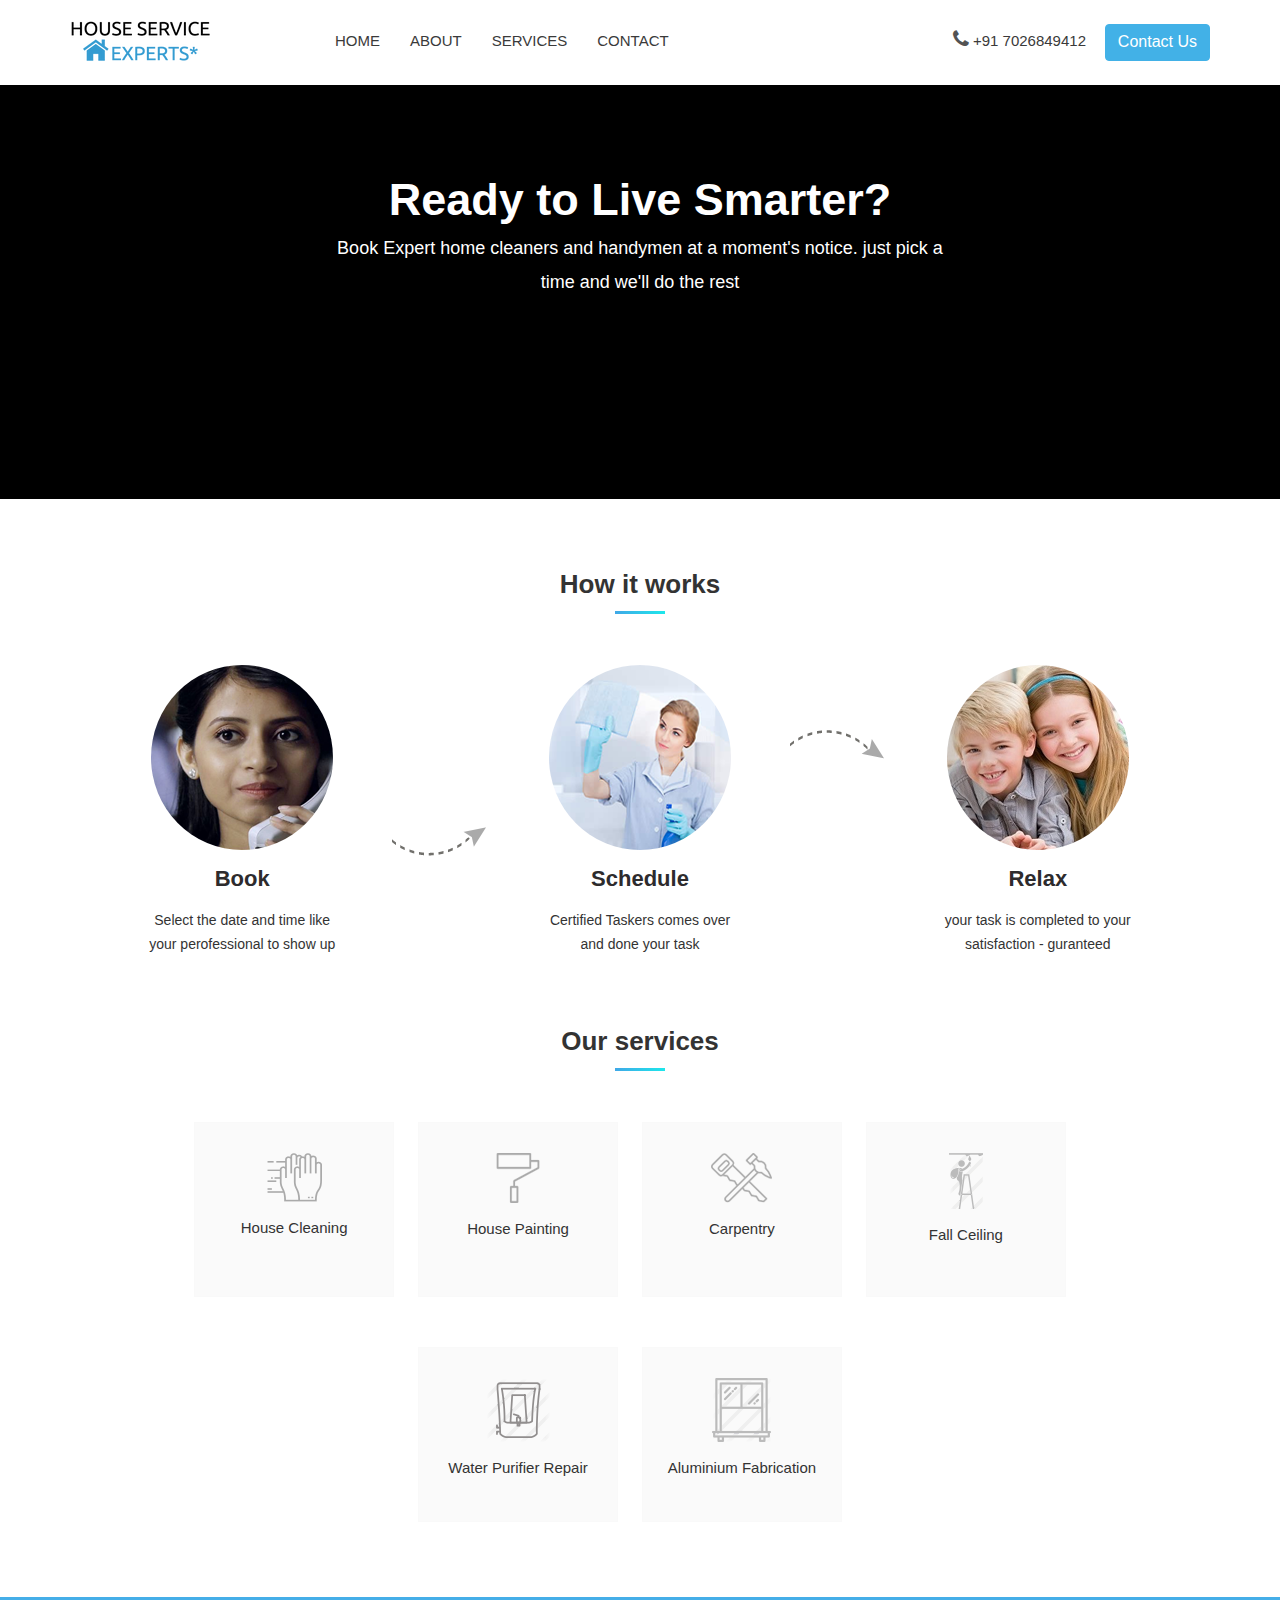
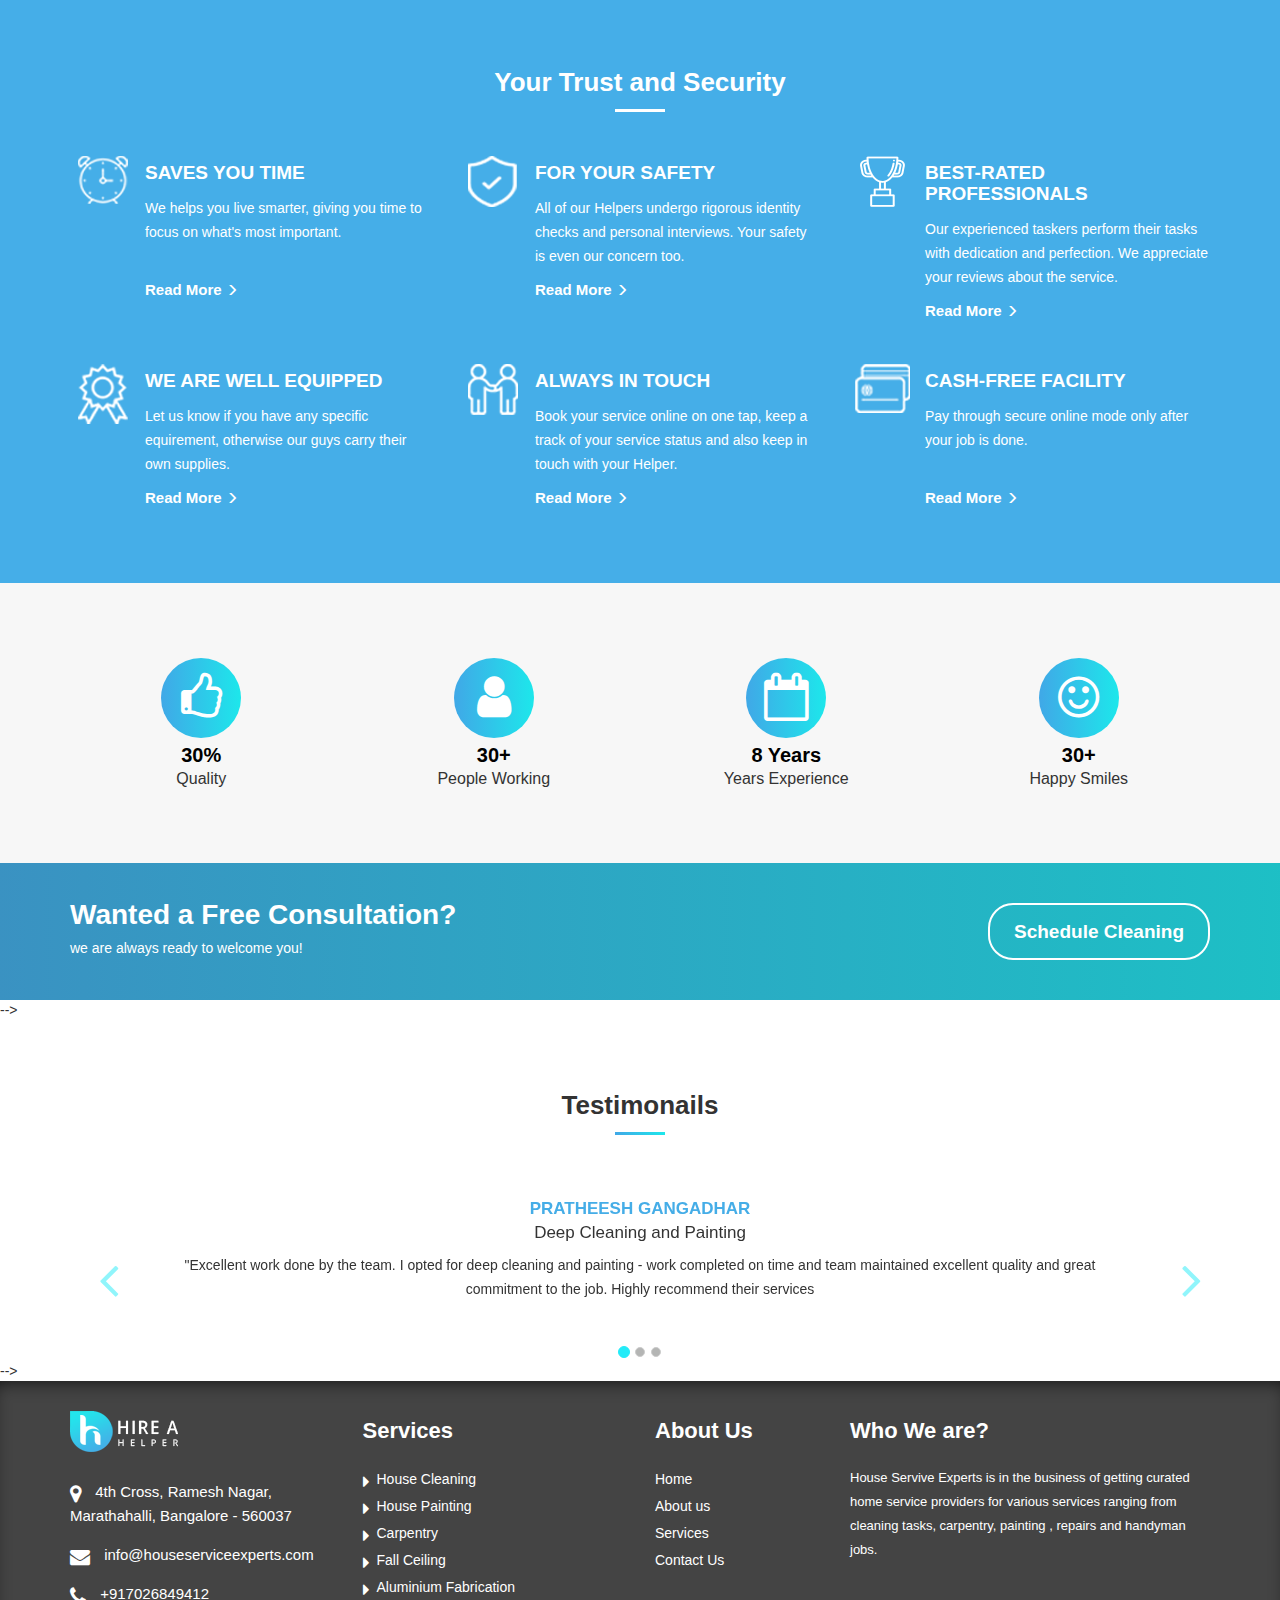
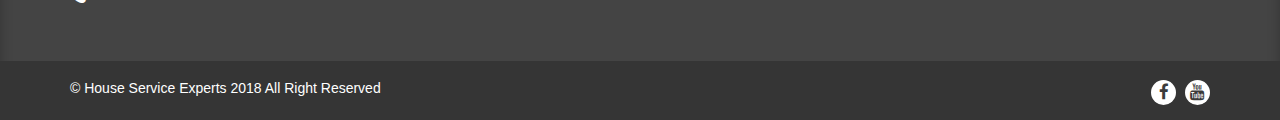
==== commit 5582bbe8: "Changes made" ====
--- a/index.html
+++ b/index.html
@@ -58,8 +58,8 @@
         </div>
         <div class="col-md-4  col-sm-12 col-xs-12 col-sm-12 hidden-xs">
           <ul class="right-contact">
-            <li><i class="fa fa-phone" aria-hidden="true"></i> +91 8107186985</li>
-            <li><a href="#" class="btn btn-primary btn-skin">Get Free Quote</a></li>
+            <li><i class="fa fa-phone" aria-hidden="true"></i> +91 7026849412</li>
+            <li><a href="contacts.html" class="btn btn-primary btn-skin">Contact Us</a></li>
           </ul>
         </div>
       </div>
@@ -124,11 +124,8 @@
           Carpentry</a></li>
         <li><a href="fallceiling.html"><img src="images/services-icons/ceiling.png" alt="Fall Ceiling" /><br />
           Fall Ceiling</a></li>
-           <li><a href="service_detail.html"><img src="images/services-icons/waterpurifier.png" alt="geyser" /><br />
-          Water Purifier</a></li>
-        <li><a href="aluminiumfabrication.html"><img src="images/services-icons/alwindow.png" alt="Aluminium Fabrication" /><br />
-          Aluminium Fabrication</a></li>
     
+     
           
              <!-- 
         <li><a href="service_detail.html"><img src="images/services-icons/vehicle.png" alt="vehicle" /><br />
@@ -139,6 +136,13 @@
           Painting</a></li>
         <li><a href="service_detail.html"><img src="images/services-icons/more.png" alt="more" /><br />
           View More</a></li>  -->
+      </ul>
+           <ul class="services-list">
+             <li><a href="waterpurifierrepair.html"><img src="images/services-icons/waterpurifier.png" alt="Water Purifier Repair" /><br />
+          Water Purifier Repair</a></li>
+        <li><a href="aluminiumfabrication.html"><img src="images/services-icons/alwindow.png" alt="Aluminium Fabrication" /><br />
+          Aluminium Fabrication</a></li>
+    
       </ul>
     </div>
   </section>
@@ -337,7 +341,7 @@
               <div class="item">
                  <div class="avatar"> <!-- <img class="img-circle" src="images/clinte1.png" --> </div>
                 <h3>SUMAN MONDAL</h3>
-                <strong>Csrpentry Service</strong>
+                <strong>Carpentry Service</strong>
                 <p>Good quality work. The guys did not rush through the job, took adequate time and put in effort. </p>
               </div>
             </div>
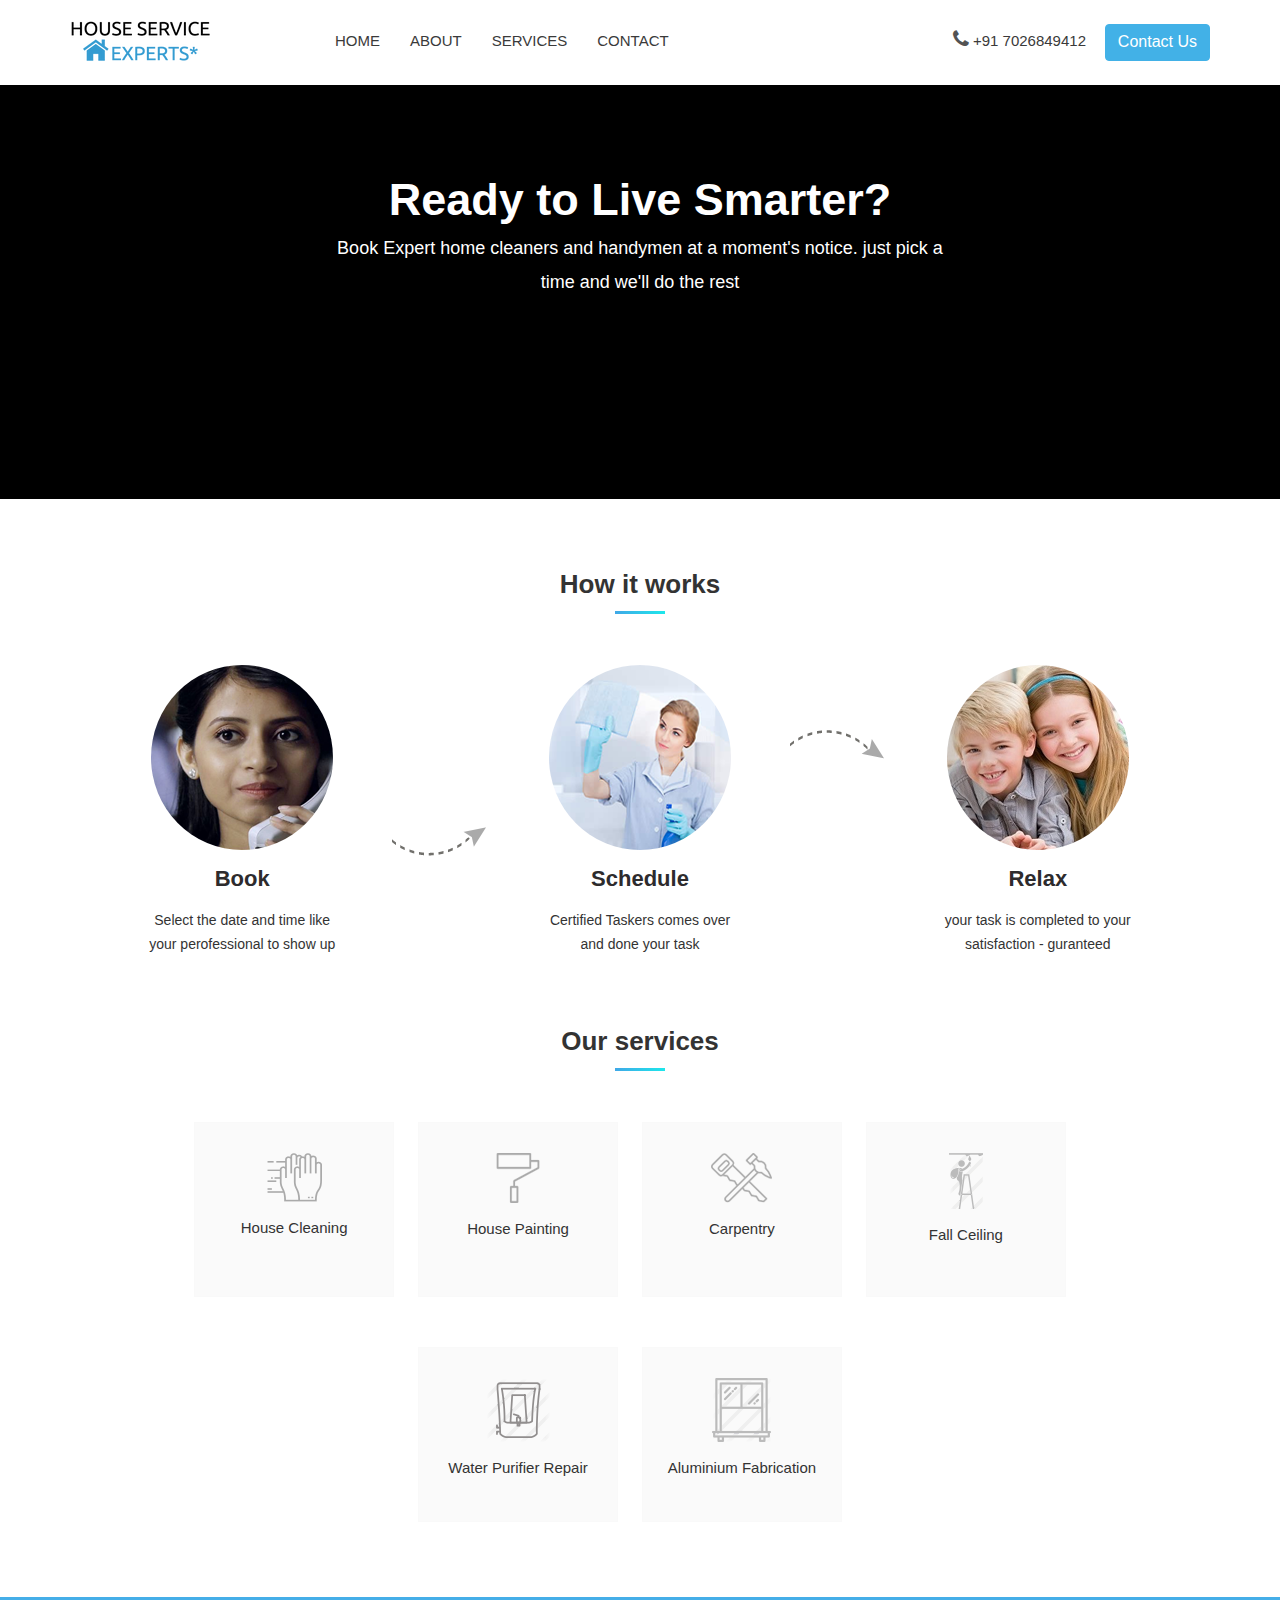
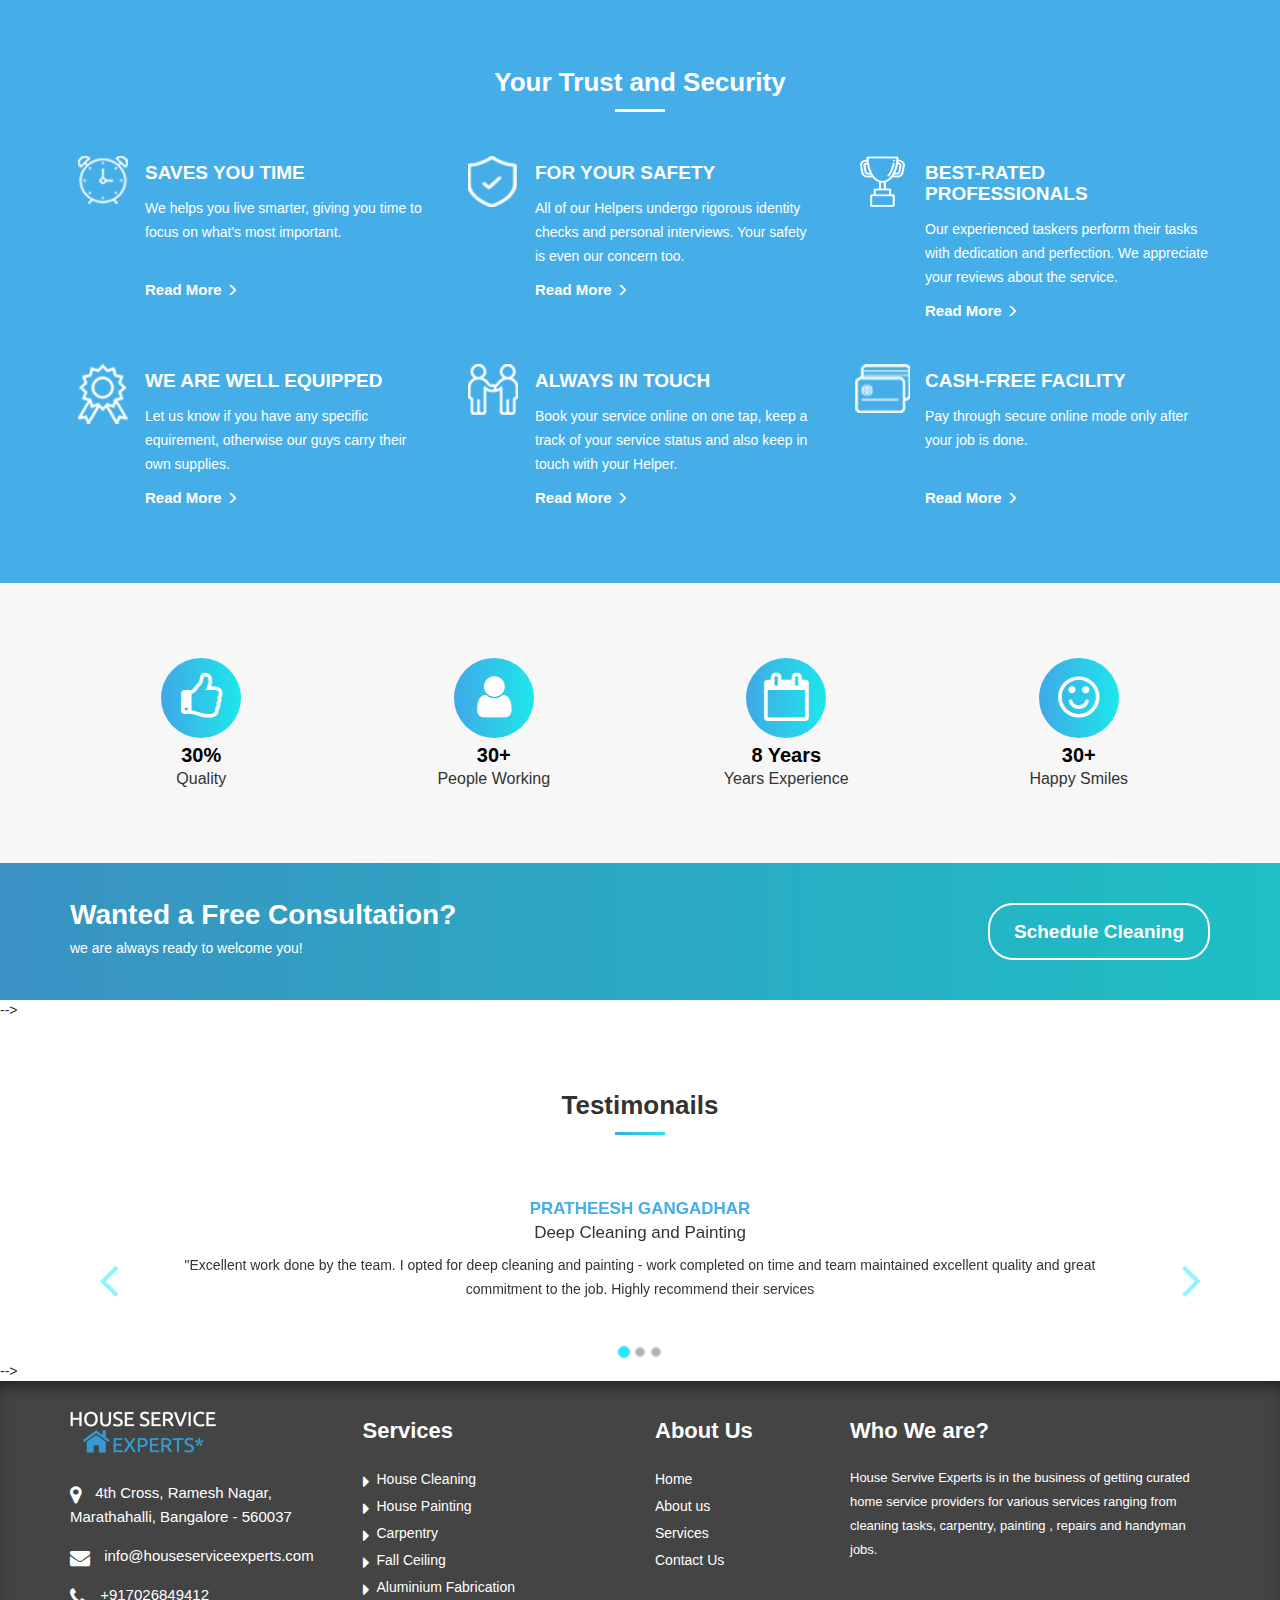
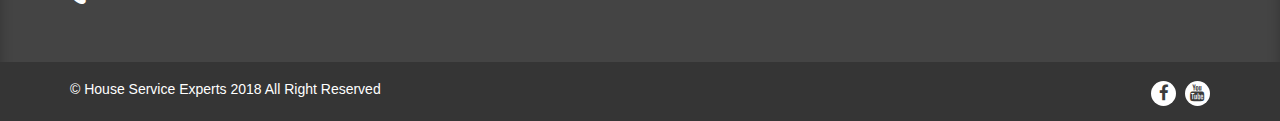
==== commit 421c2e56: "Changes Made" ====
--- a/index.html
+++ b/index.html
@@ -32,7 +32,7 @@
             <!-- Brand and toggle get grouped for better mobile display -->
             <div class="navbar-header">
               <button type="button" class="navbar-toggle collapsed" data-toggle="collapse" data-target="#bs-example-navbar-collapse-1" aria-expanded="false"> <span class="sr-only">Toggle navigation</span> <span class="icon-bar"></span> <span class="icon-bar"></span> <span class="icon-bar"></span> </button>
-              <a class="navbar-brand" href="index.html"><img class="logo-dark hidden-xs"  src="images/logo.png" alt="" /> <img class="logo-dark hidden-lg hidden-md hidden-sm"  src="images/mobile_logo.png" alt="" /></a> </div>
+              <a class="navbar-brand" href="index.html"><img class="logo-dark hidden-xs"  src="images/logo.png" alt="" /> <img class="logo-dark hidden-lg hidden-md hidden-sm"  src="images/logo3.png" alt="" /></a> </div>
             
             <!-- Collect the nav links, forms, and other content for toggling -->
             <div class="main-menu collapse navbar-collapse" id="bs-example-navbar-collapse-1">
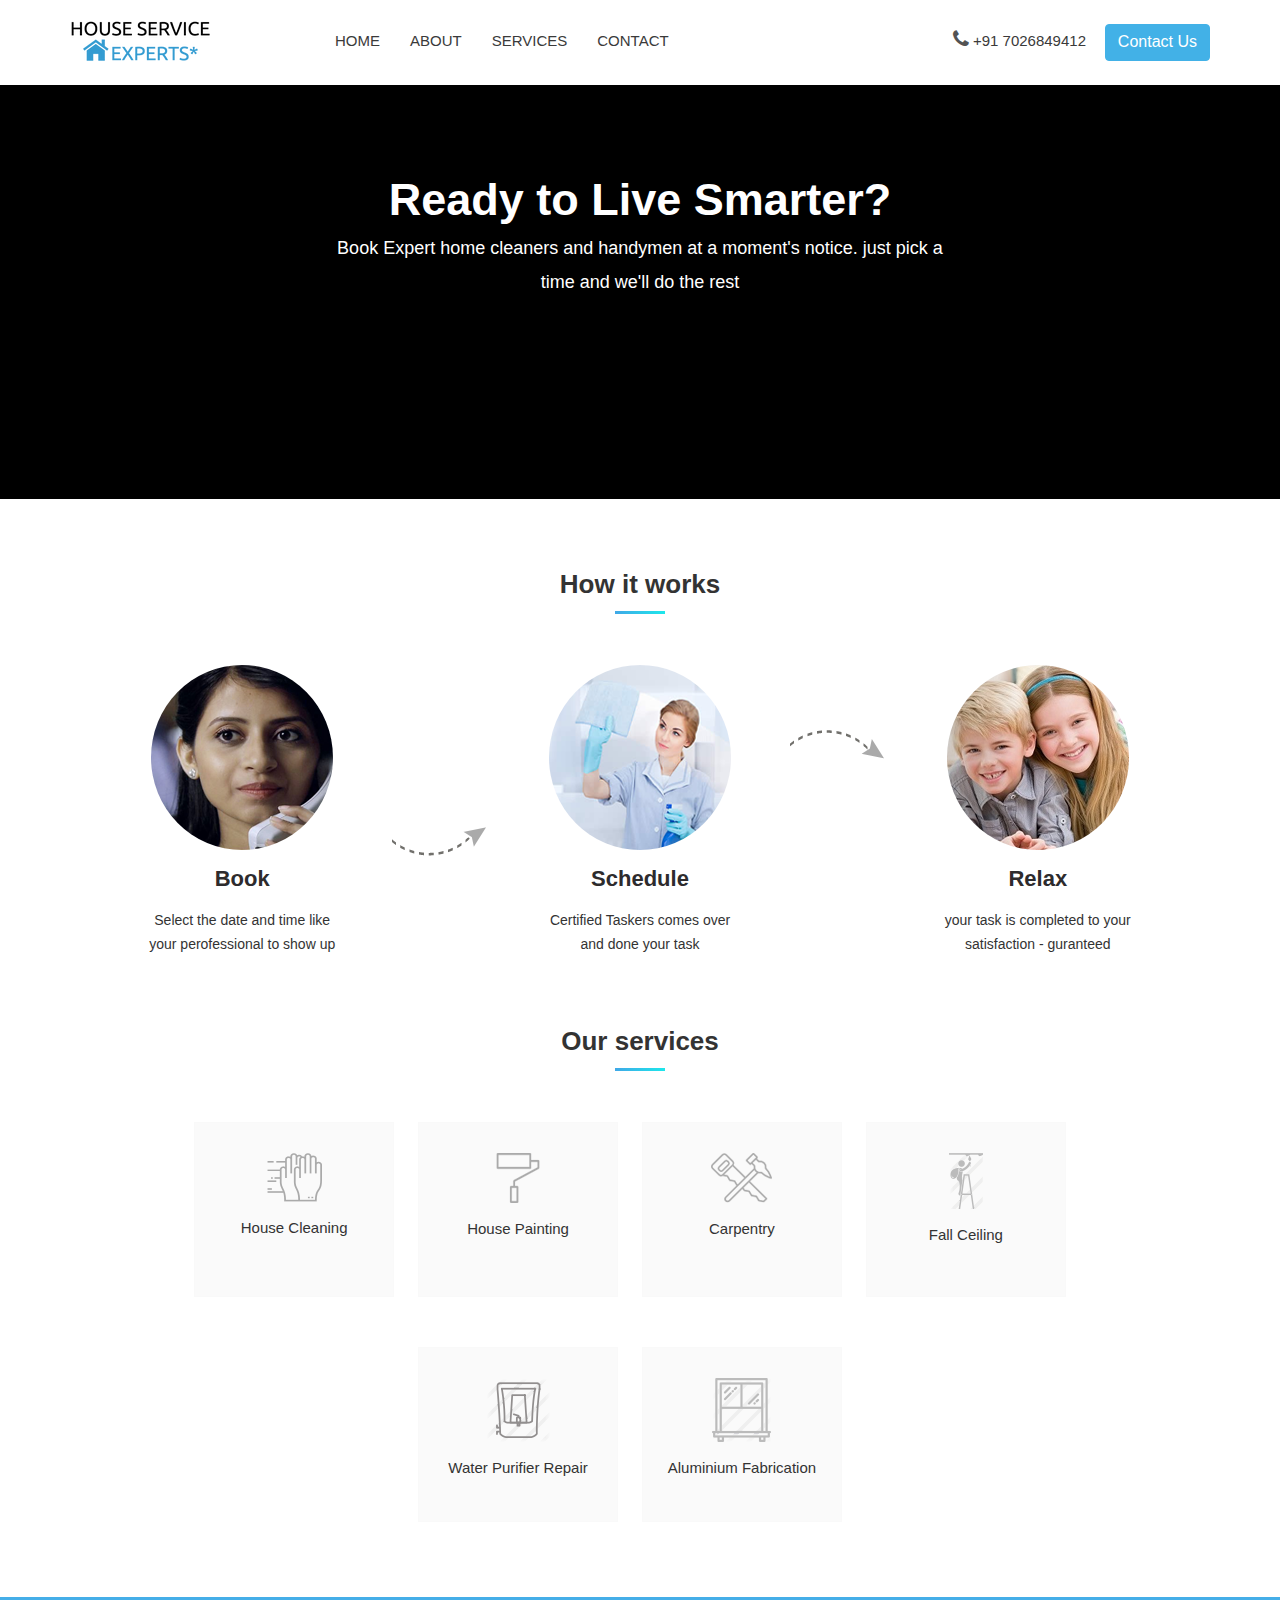
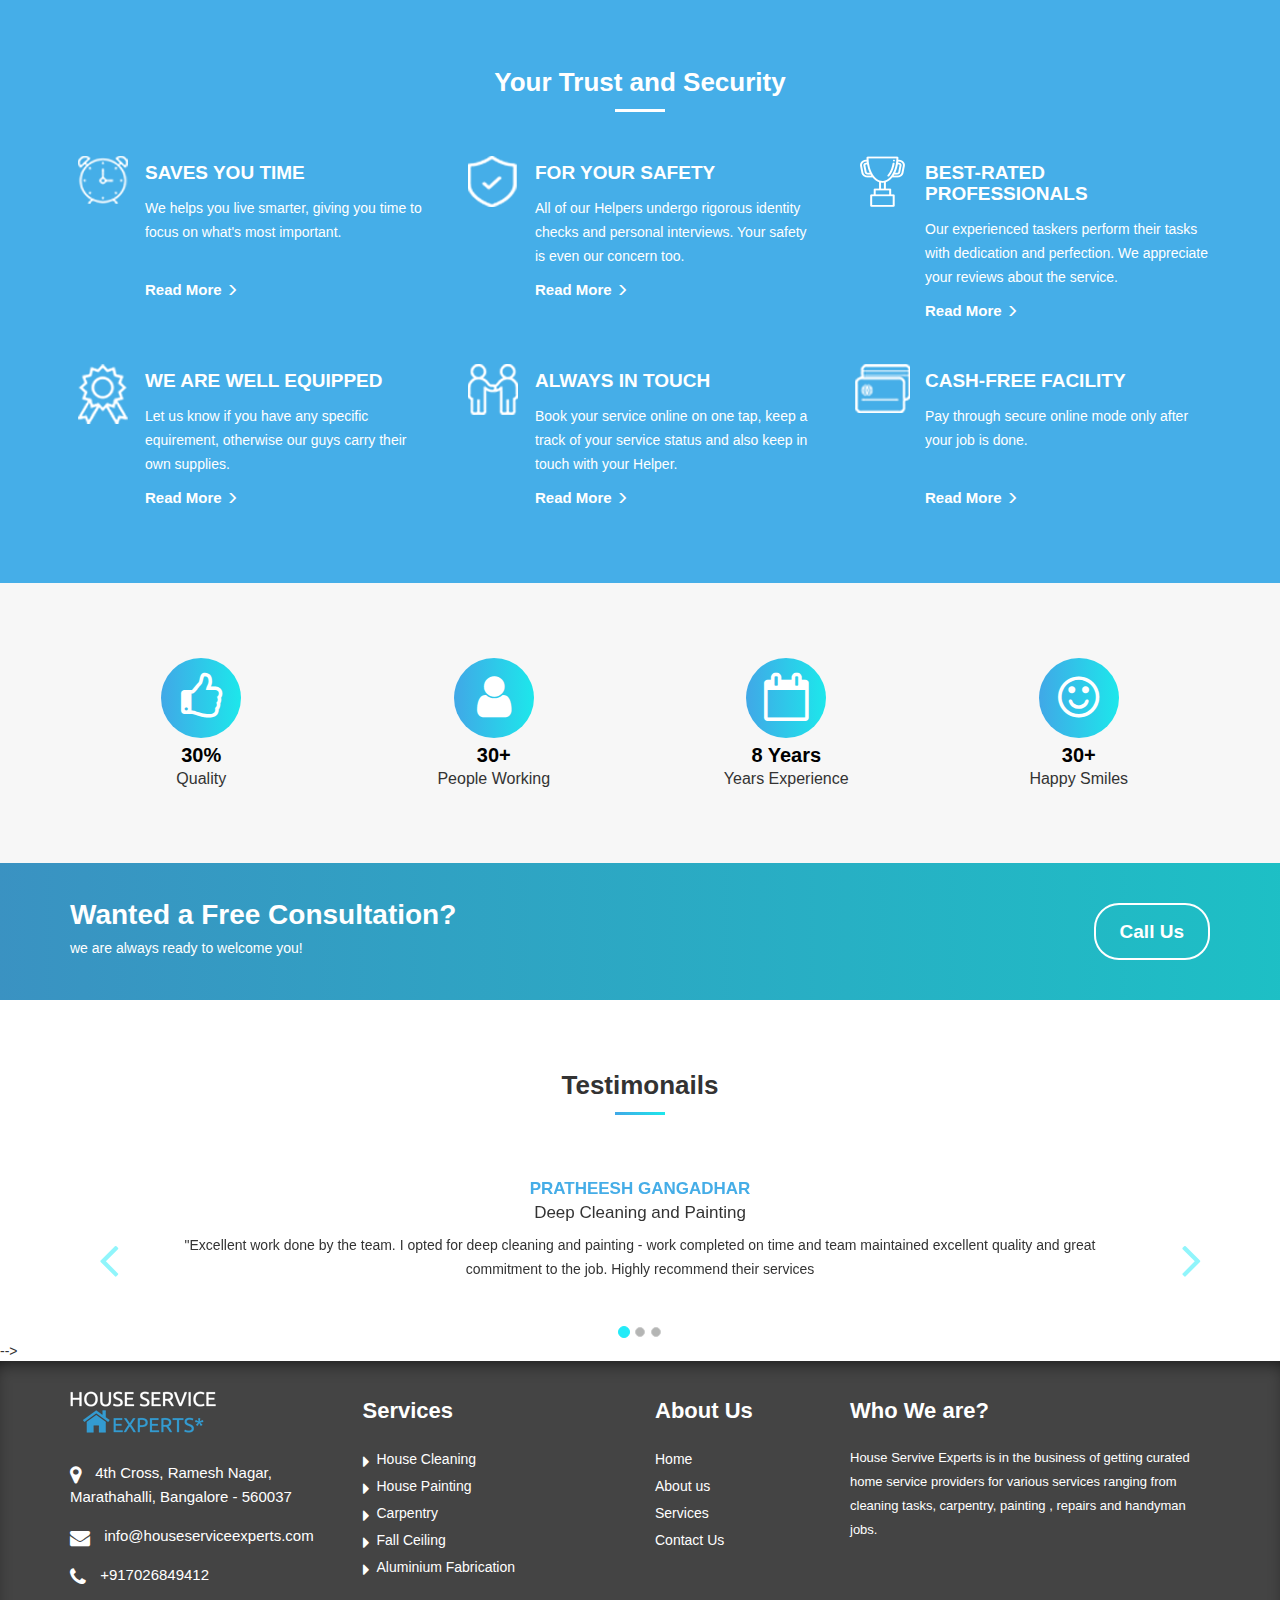
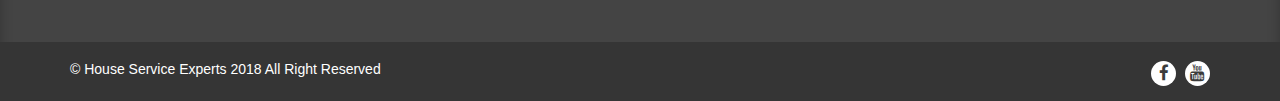
==== commit fdd294d9: "changes made" ====
--- a/index.html
+++ b/index.html
@@ -32,7 +32,7 @@
             <!-- Brand and toggle get grouped for better mobile display -->
             <div class="navbar-header">
               <button type="button" class="navbar-toggle collapsed" data-toggle="collapse" data-target="#bs-example-navbar-collapse-1" aria-expanded="false"> <span class="sr-only">Toggle navigation</span> <span class="icon-bar"></span> <span class="icon-bar"></span> <span class="icon-bar"></span> </button>
-              <a class="navbar-brand" href="index.html"><img class="logo-dark hidden-xs"  src="images/logo.png" alt="" /> <img class="logo-dark hidden-lg hidden-md hidden-sm"  src="images/logo3.png" alt="" /></a> </div>
+              <a class="navbar-brand" href="index.html"><img class="logo-dark hidden-xs"  src="images/logo.png" alt="" /> <img class="logo-dark hidden-lg hidden-md hidden-sm"  src="images/logo.png" alt="" /></a> </div>
             
             <!-- Collect the nav links, forms, and other content for toggling -->
             <div class="main-menu collapse navbar-collapse" id="bs-example-navbar-collapse-1">
@@ -265,7 +265,7 @@
           <h2>Wanted a Free Consultation?</h2>
           <p>we are always ready to welcome you!</p>
         </div>
-        <div class="col-md-4 col-sm-4 col-xs-12 m-text-center text-right"> <a class="btn btn-primary btn-outline">Schedule Cleaning </a> </div>
+        <div class="col-md-4 col-sm-4 col-xs-12 m-text-center text-right"> <a ref="tel:+91 7026849412"  class="btn btn-primary btn-outline">Call Us </a> </div>
       </div>
     </div>
   </section>
@@ -309,7 +309,7 @@
       </div>
     </div>
   </section>
-  <!--Features Section End-->  -->
+  <!--Features Section End-->  
   
   <!--Testimonails Section Satrt -->
   <section id="testimonails">
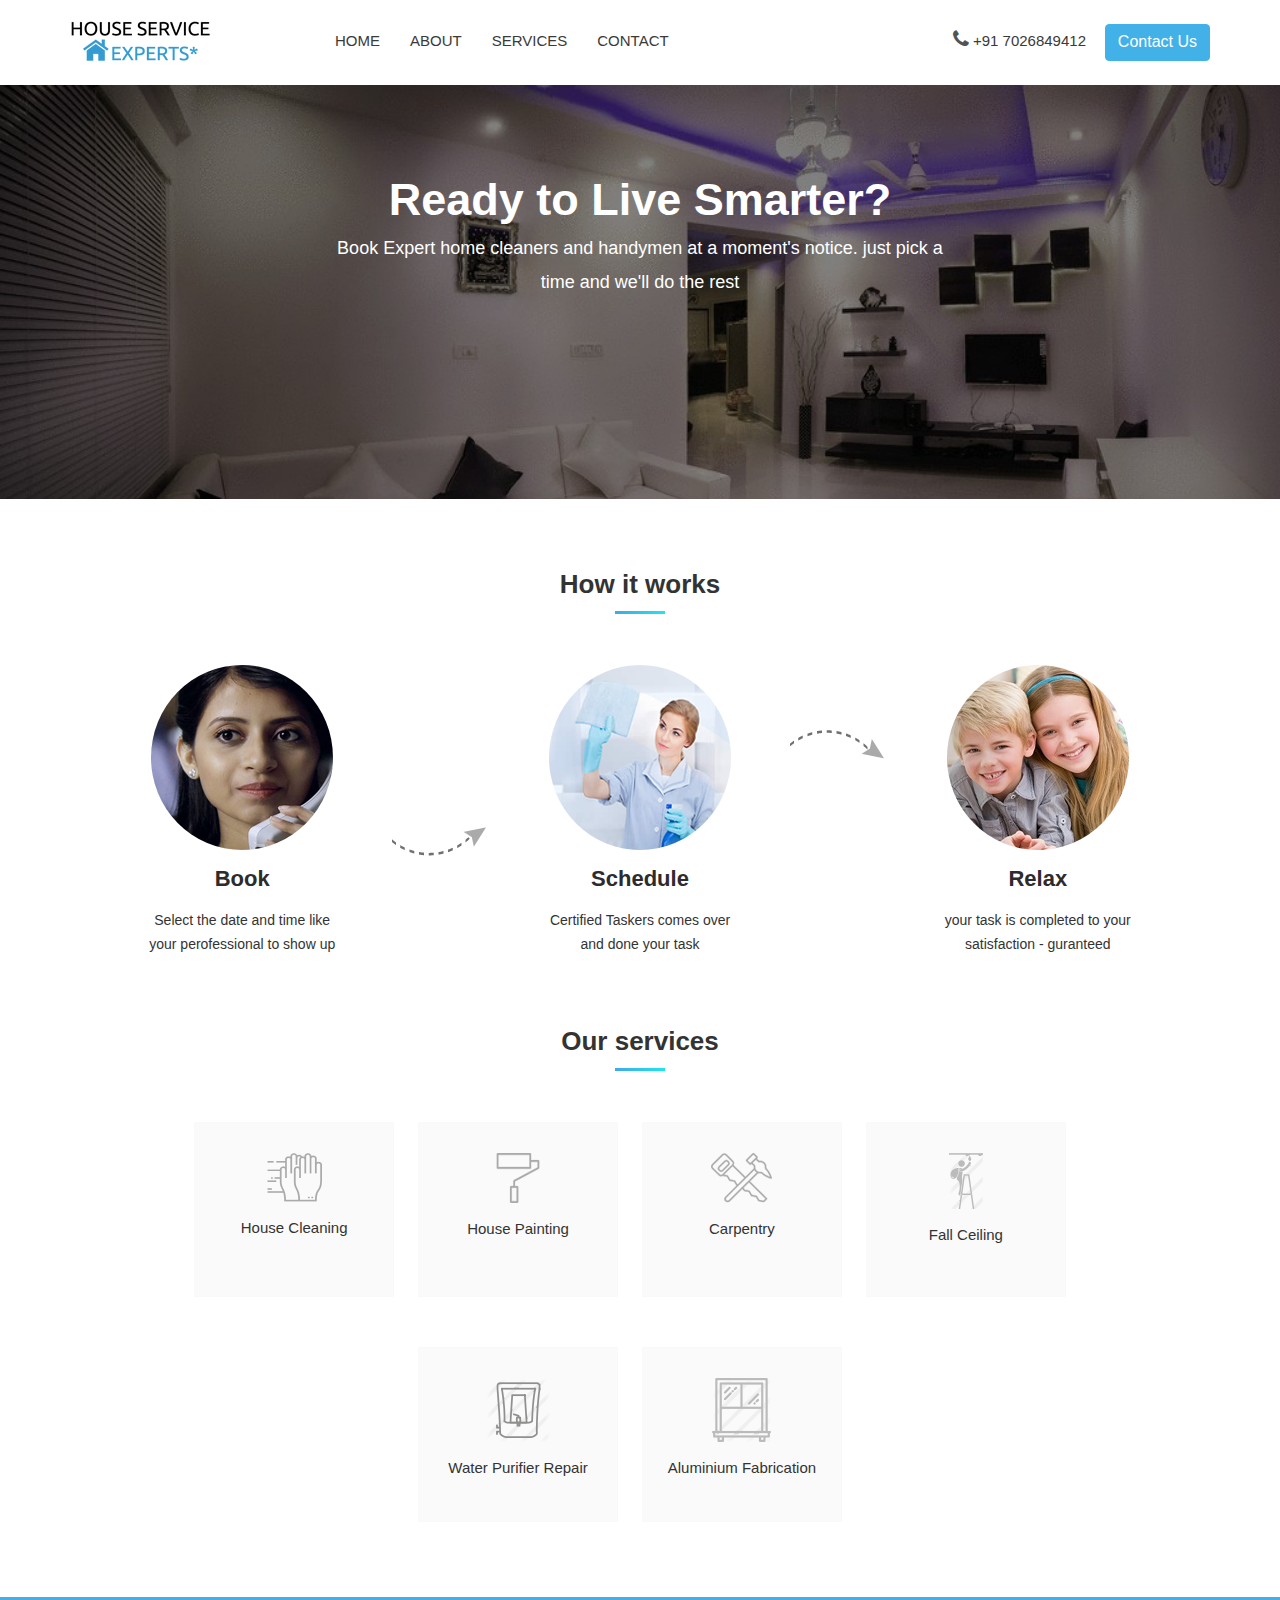
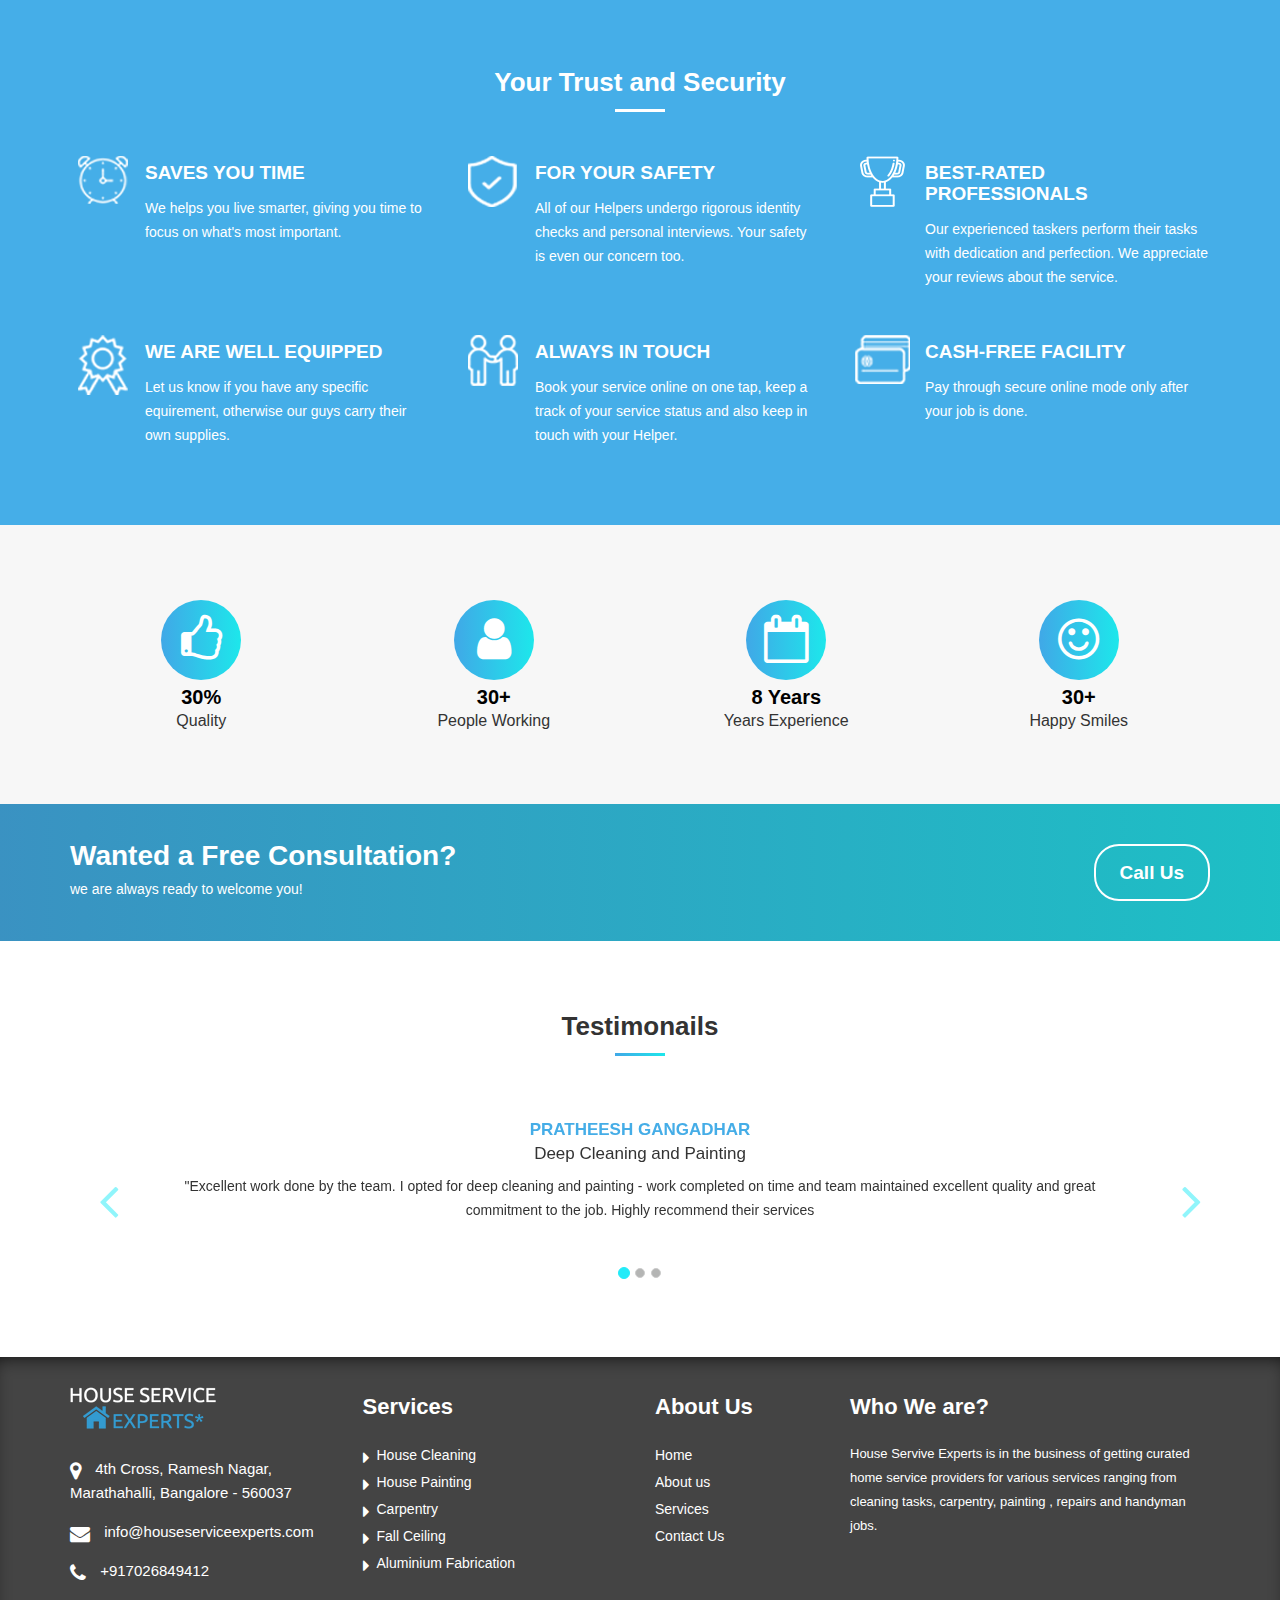
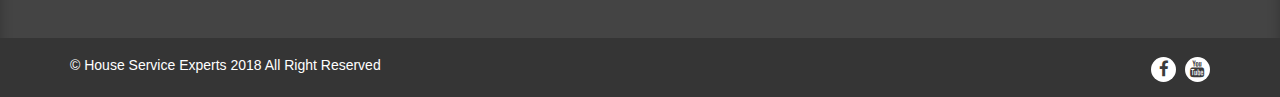
==== commit 301e48d7: "Made final Changes" ====
--- a/index.html
+++ b/index.html
@@ -159,7 +159,7 @@
             <div class="box_content">
               <h4>SAVES YOU TIME</h4>
               <p>We helps you live smarter, giving you time to focus on what's most important.</p>
-              <a href="#" class="read-more">Read More <span class="glyphicon glyphicon-menu-right"></span></a> </div>
+       </div>
           </div>
         </div>
         <div class="col-md-4 col-sm-6 col-xs-12">
@@ -168,7 +168,7 @@
             <div class="box_content">
               <h4>For Your Safety</h4>
               <p>All of our Helpers undergo rigorous identity checks and personal interviews. Your safety is even our concern too.</p>
-              <a href="#" class="read-more">Read More <span class="glyphicon glyphicon-menu-right"></span></a> </div>
+              </div>
           </div>
         </div>
         <div class="col-md-4 col-sm-6 col-xs-12">
@@ -177,7 +177,7 @@
             <div class="box_content">
               <h4>Best-Rated Professionals</h4>
               <p>Our experienced taskers perform their tasks with dedication and perfection. We appreciate your reviews about the service.</p>
-              <a href="#" class="read-more">Read More <span class="glyphicon glyphicon-menu-right"></span></a> </div>
+            </div>
           </div>
         </div>
         <div class="col-md-4 col-sm-6 col-xs-12">
@@ -186,7 +186,7 @@
             <div class="box_content">
               <h4>We Are Well Equipped</h4>
               <p>Let us know if you have any specific equirement, otherwise our guys carry their own supplies.</p>
-              <a href="#" class="read-more">Read More <span class="glyphicon glyphicon-menu-right"></span></a> </div>
+            </div>
           </div>
         </div>
         <div class="col-md-4 col-sm-6 col-xs-12">
@@ -195,7 +195,7 @@
             <div class="box_content">
               <h4>Always In Touch</h4>
               <p>Book your service online on one tap, keep a track of your service status and also keep in touch with your Helper.</p>
-              <a href="#" class="read-more">Read More <span class="glyphicon glyphicon-menu-right"></span></a> </div>
+             </div>
           </div>
         </div>
         <div class="col-md-4 col-sm-6 col-xs-12">
@@ -204,7 +204,7 @@
             <div class="box_content">
               <h4>Cash-Free Facility</h4>
               <p>Pay through secure online mode only after your job is done.</p>
-              <a href="#" class="read-more">Read More <span class="glyphicon glyphicon-menu-right"></span></a> </div>
+           </div>
           </div>
         </div>
       </div>
@@ -229,7 +229,7 @@
           <!--counter box-->
           <div class="counter_box text-center">
             <div class="counter_icon"><i class="fa fa-user" aria-hidden="true"></i></div>
-            <div class="counter_number counter"><span class="stat-count">2500</span>+</div>
+            <div class="counter_number counter"><span class="stat-count">200</span>+</div>
             <h4 class="counter_name">People Working</h4>
           </div>
           <!--counter box end--> 
@@ -265,7 +265,7 @@
           <h2>Wanted a Free Consultation?</h2>
           <p>we are always ready to welcome you!</p>
         </div>
-        <div class="col-md-4 col-sm-4 col-xs-12 m-text-center text-right"> <a ref="tel:+91 7026849412"  class="btn btn-primary btn-outline">Call Us </a> </div>
+        <div class="col-md-4 col-sm-4 col-xs-12 m-text-center text-right"> <a href="tel:+917026849412" class="btn btn-primary btn-outline">Call Us</a> </div>
       </div>
     </div>
   </section>
@@ -352,9 +352,9 @@
   </section>    
   <!--Testimonails Section End--> 
   
-  <!--Downlod app Section Satrt
-  <section id="downlod_app">
-    <div class="container text-center">
+  <!--Downlod app Section Satrt -->
+  <section >
+<!--      <section id="downlod_app">  <div class="container text-center">
       <div class="row text-left">
         <div class="col-md-5 col-sm-12 col-xs-12 responsive-look"> <img src="images/mobile.png" alt="DOWNLOAD APP NOW"/> </div>
         <div class="col-md-7 col-sm-12 col-xs-12">
@@ -367,9 +367,9 @@
           </div>
         </div>
       </div>
-    </div>
-  </section>
-  <!--Features Section End-->       -->
+    </div> -->
+  </section>
+  <!--Features Section End-->       
   
   <!--Trusted Section Satrt
   <section id="trusted">
--- a/css/style.css
+++ b/css/style.css
@@ -340,18 +340,21 @@
 	position:relative;
 	font-size: 26px;
 	font-weight:700;
+	color: #000000#service_banner;
 	line-height: 20px;
 }
 #banner .panel-heading{
 	font-size: 45px;
 	font-family: 'Open Sans', sans-serif;
 	font-weight:700;
+
 	margin-bottom: 0;
 	
 }
 #banner .caption {
     font-size: 18px;
     line-height: 34px;
+    color: #FFFFFF;
 	font-family: 'Open Sans', sans-serif;
 	font-weight:400;
 }
@@ -1286,33 +1289,45 @@
 }
 
 /*===============================  Service Detail  ===============================*/
-#service_banner {
-    background:url("../images/service_detail/service_banner.jpg") repeat scroll center 0 / cover ;
+#service_banner1 {
+    background:url("../images/banner_homecleaning.jpg") repeat scroll center 0 / cover ;
     color: #fff;
     padding: 90px 0 100px;
     position: relative;
 }
-
-.service_banner_layer::before {
-
-background: rgba(63,184,232,1);
-background: -moz-linear-gradient(left, rgba(63,184,232,1) 0%, rgba(40,220,234,0.79) 62%, rgba(35,228,235,0.79) 76%);
-background: -webkit-gradient(left top, right top, color-stop(0%, rgba(63,184,232,1)), color-stop(62%, rgba(40,220,234,0.79)), color-stop(76%, rgba(35,228,235,0.79)));
-background: -webkit-linear-gradient(left, rgba(63,184,232,1) 0%, rgba(40,220,234,0.79) 62%, rgba(35,228,235,0.79) 76%);
-background: -o-linear-gradient(left, rgba(63,184,232,1) 0%, rgba(40,220,234,0.79) 62%, rgba(35,228,235,0.79) 76%);
-background: -ms-linear-gradient(left, rgba(63,184,232,1) 0%, rgba(40,220,234,0.79) 62%, rgba(35,228,235,0.79) 76%);
-background: linear-gradient(to right, rgba(63,184,232,1) 0%, rgba(40,220,234,0.79) 62%, rgba(35,228,235,0.79) 76%);
-filter: progid:DXImageTransform.Microsoft.gradient( startColorstr='#3fb8e8', endColorstr='#23e4eb', GradientType=1 );
-
-    content: "";
-    display: block;
-    height: 100%;
-    left: 0;
-    min-height: 264px;
-    position: absolute;
-    top: 0;
-    width: 100%;
-}
+#service_banner2 {
+    background:url("../images/banner_painting.jpg") repeat scroll center 0 / cover ;
+    color: #fff;
+    padding: 90px 0 100px;
+    position: relative;
+}
+#service_banner3 {
+    background:url("../images/banner_carpentry.jpg") repeat scroll center 0 / cover ;
+    color: #fff;
+    padding: 90px 0 100px;
+    position: relative;
+}
+#service_banner4 {
+    background:url("../images/banner_celing.jpg") repeat scroll center 0 / cover ;
+    color: #fff;
+    padding: 90px 0 100px;
+    position: relative;
+}
+#service_banner5 {
+    background:url("../images/banner_purifier.jpg") repeat scroll center 0 / cover ;
+    color: #fff;
+    padding: 90px 0 100px;
+    position: relative;
+}
+#service_banner6 {
+    background:url("../images/banner_al.jpg") repeat scroll center 0 / cover ;
+    color: #fff;
+    padding: 90px 0 100px;
+    position: relative;
+}
+
+
+
 .banner_content {
     position: relative;
 }
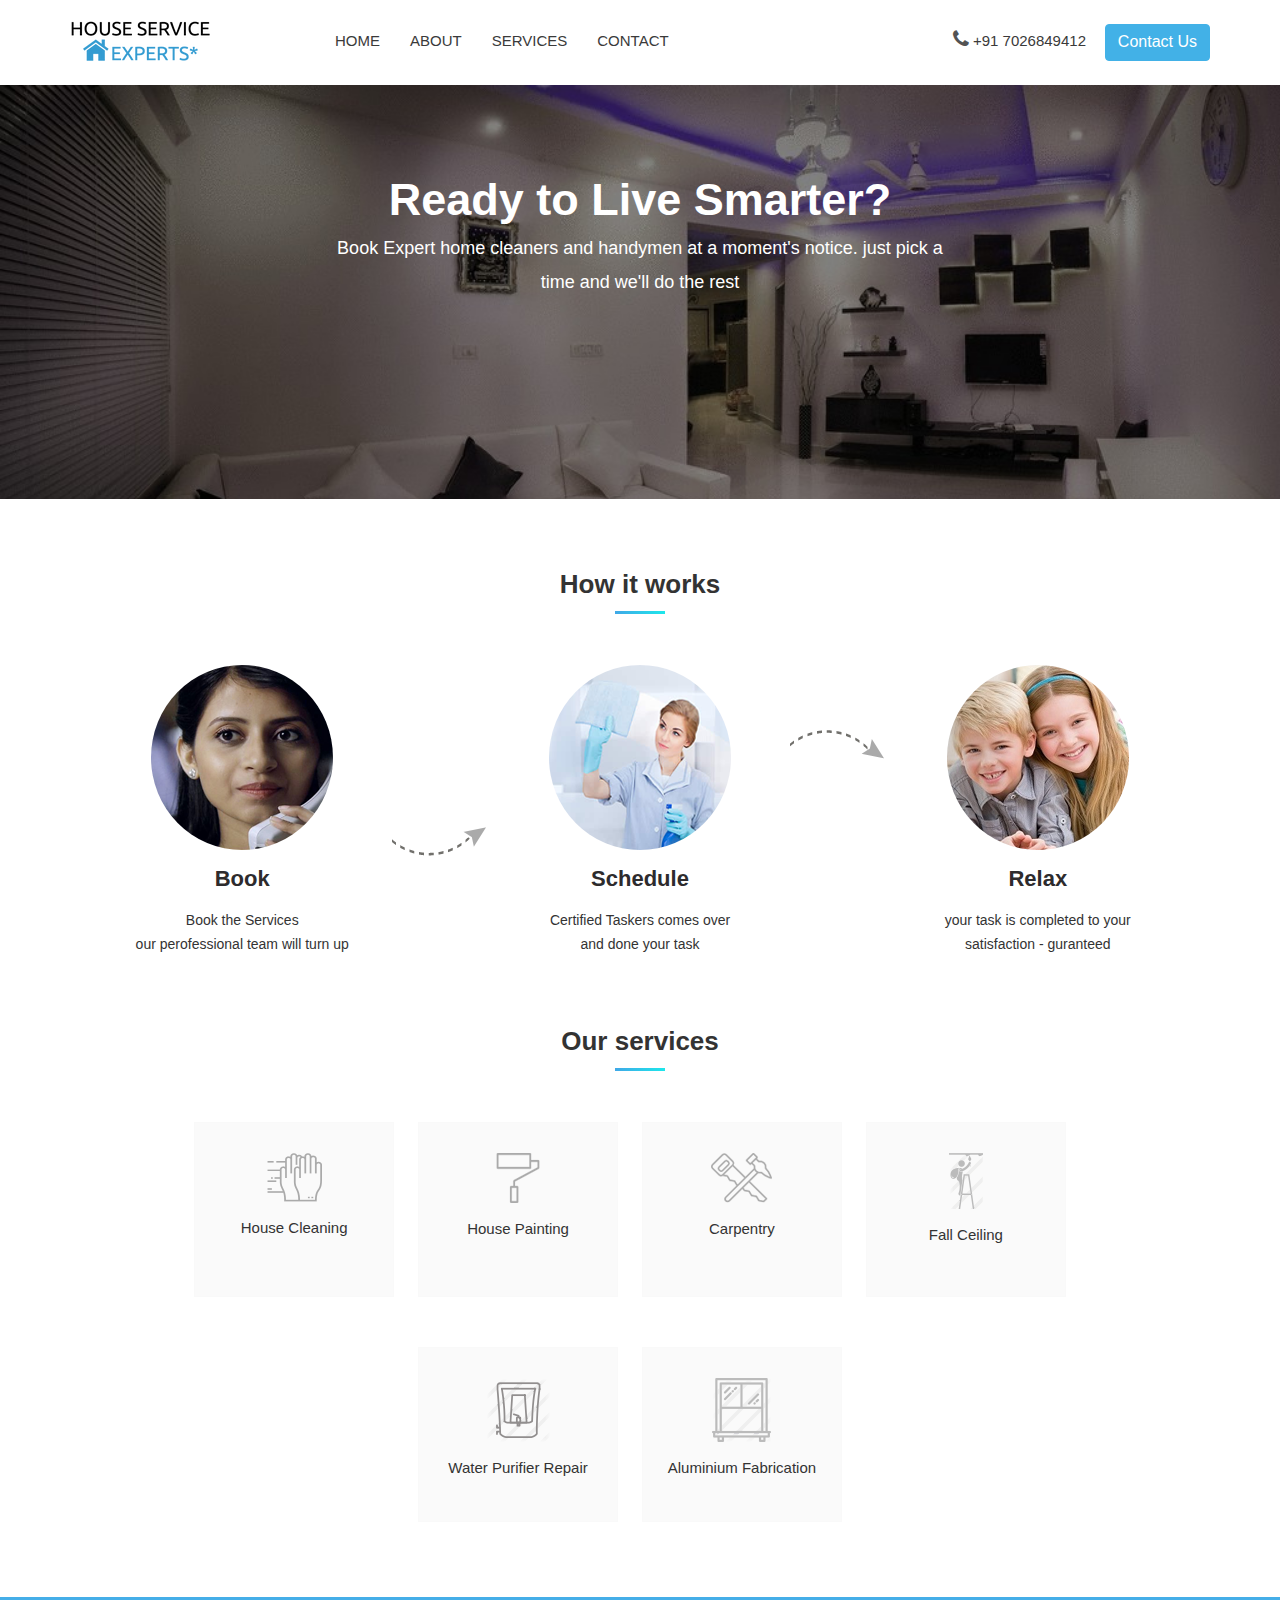
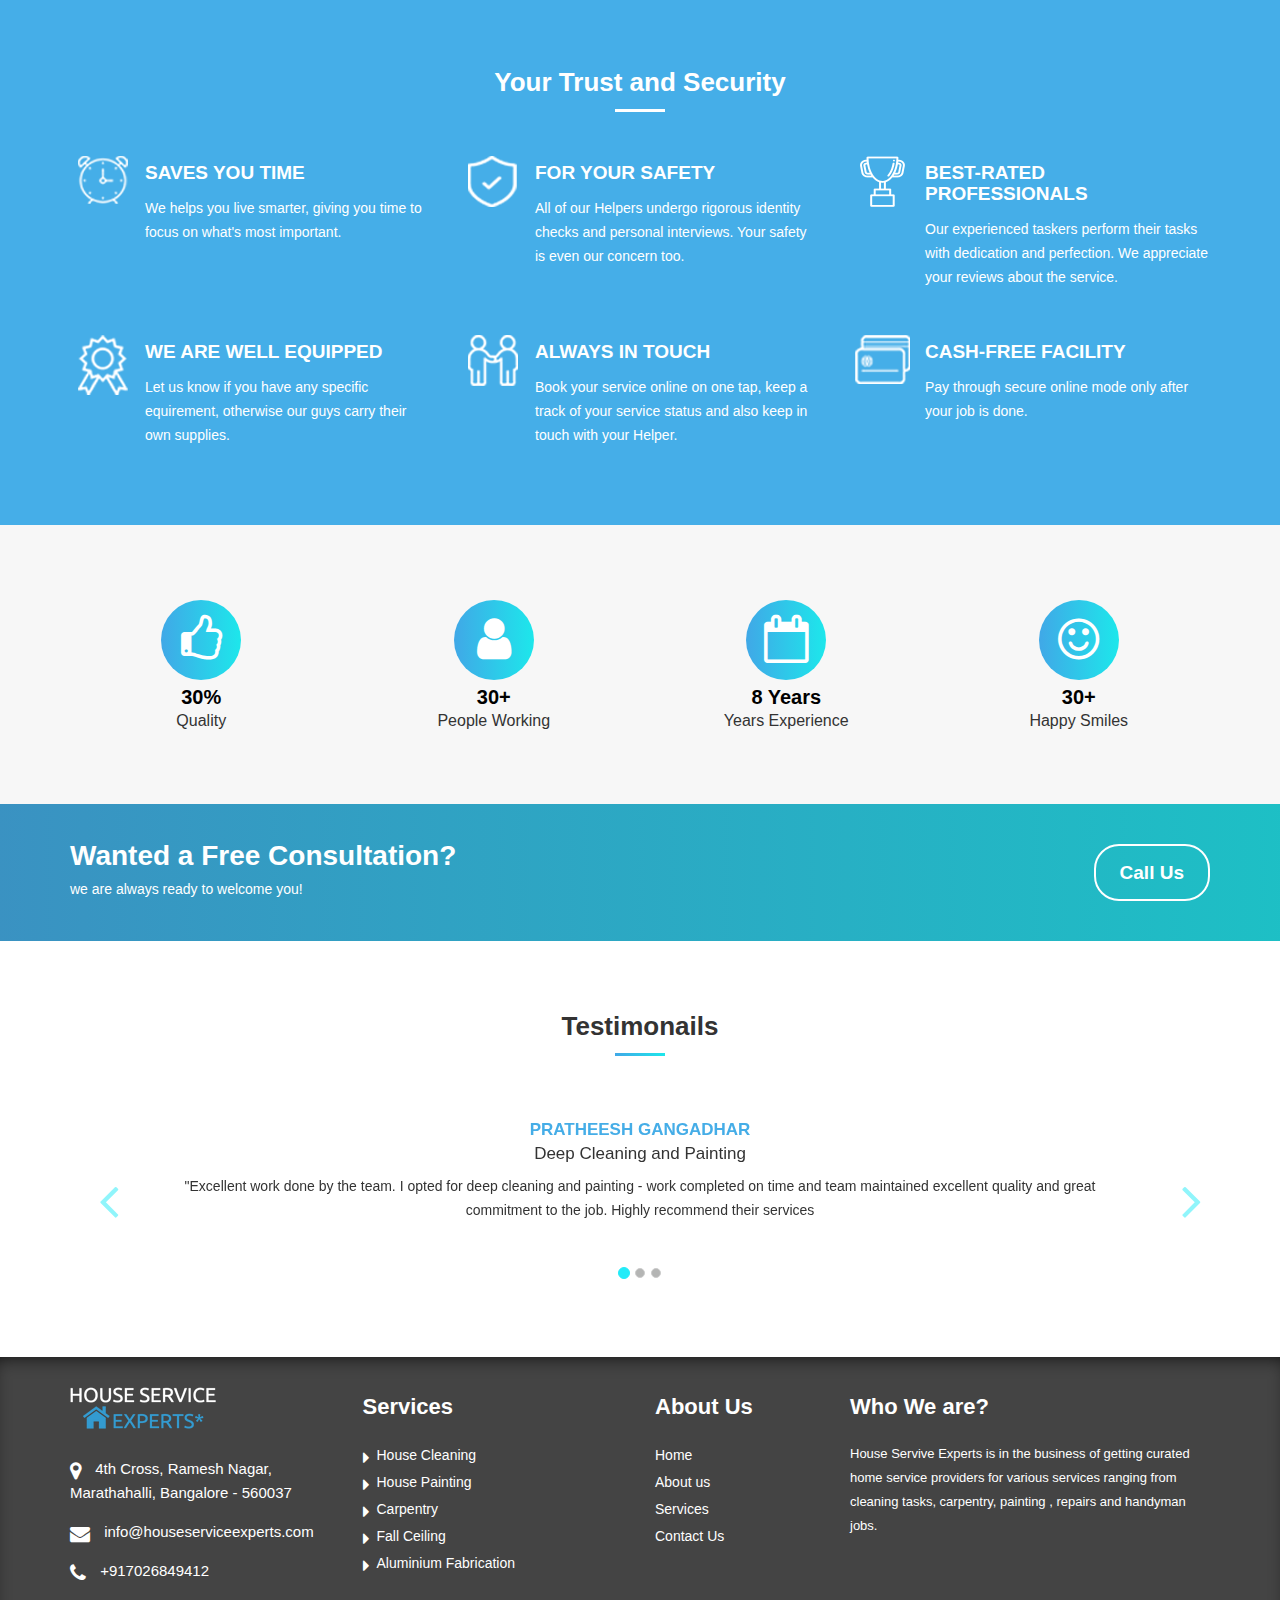
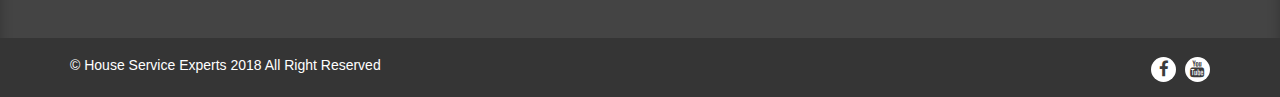
==== commit d31a4719: "Changes made" ====
--- a/index.html
+++ b/index.html
@@ -91,8 +91,8 @@
       <div class="row">
         <div class="col-md-3 col-xs-offset-0 step-one"> <img  src="images/Book.png" alt="Book" class="img-circle htw" />
           <h4>Book</h4>
-          <p>Select the date and time like<br />
-            your perofessional to show up</p>
+          <p>Book the Services<br />
+             our perofessional team will turn up</p>
         </div>
         <div class="col-md-1 hidden-xs hidden-sm"> </div>
         <div class="col-md-3 step-two"> <img  src="images/Schedule.png" alt="Schedule" class="img-circle" />
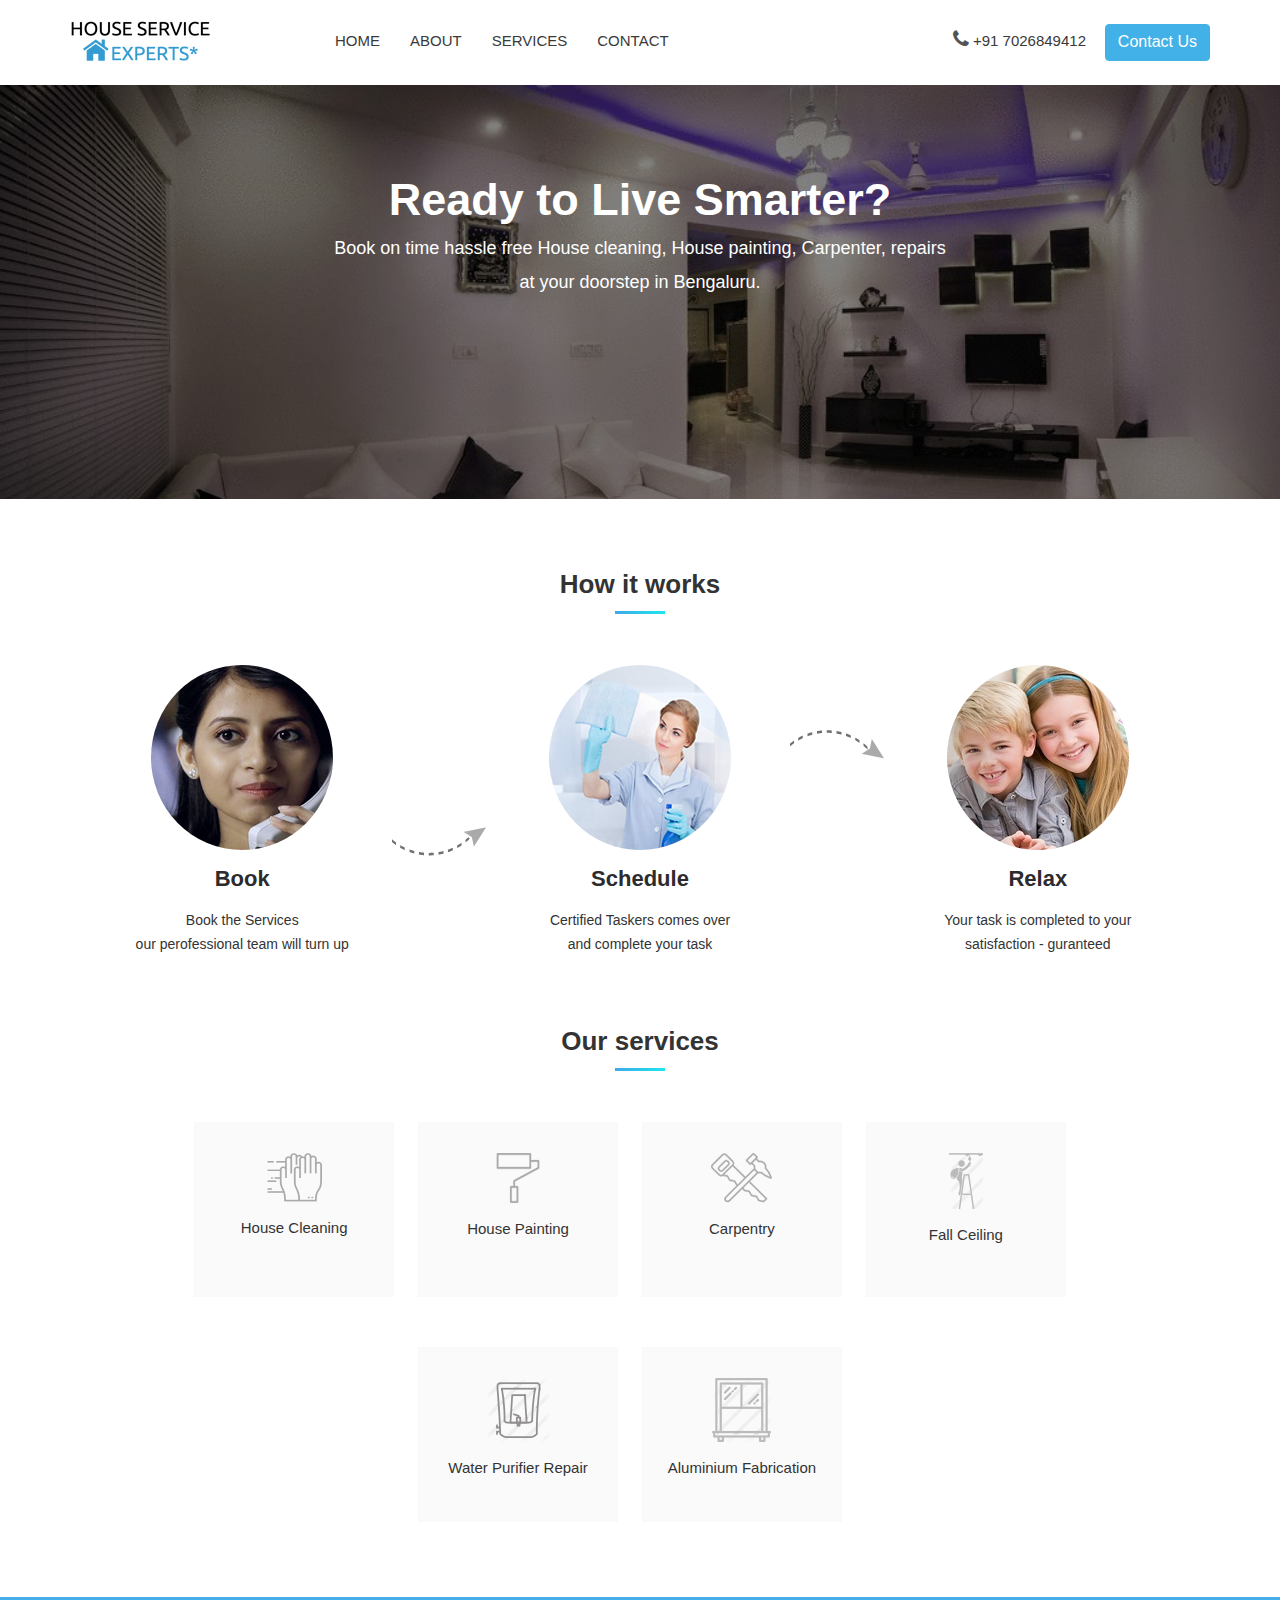
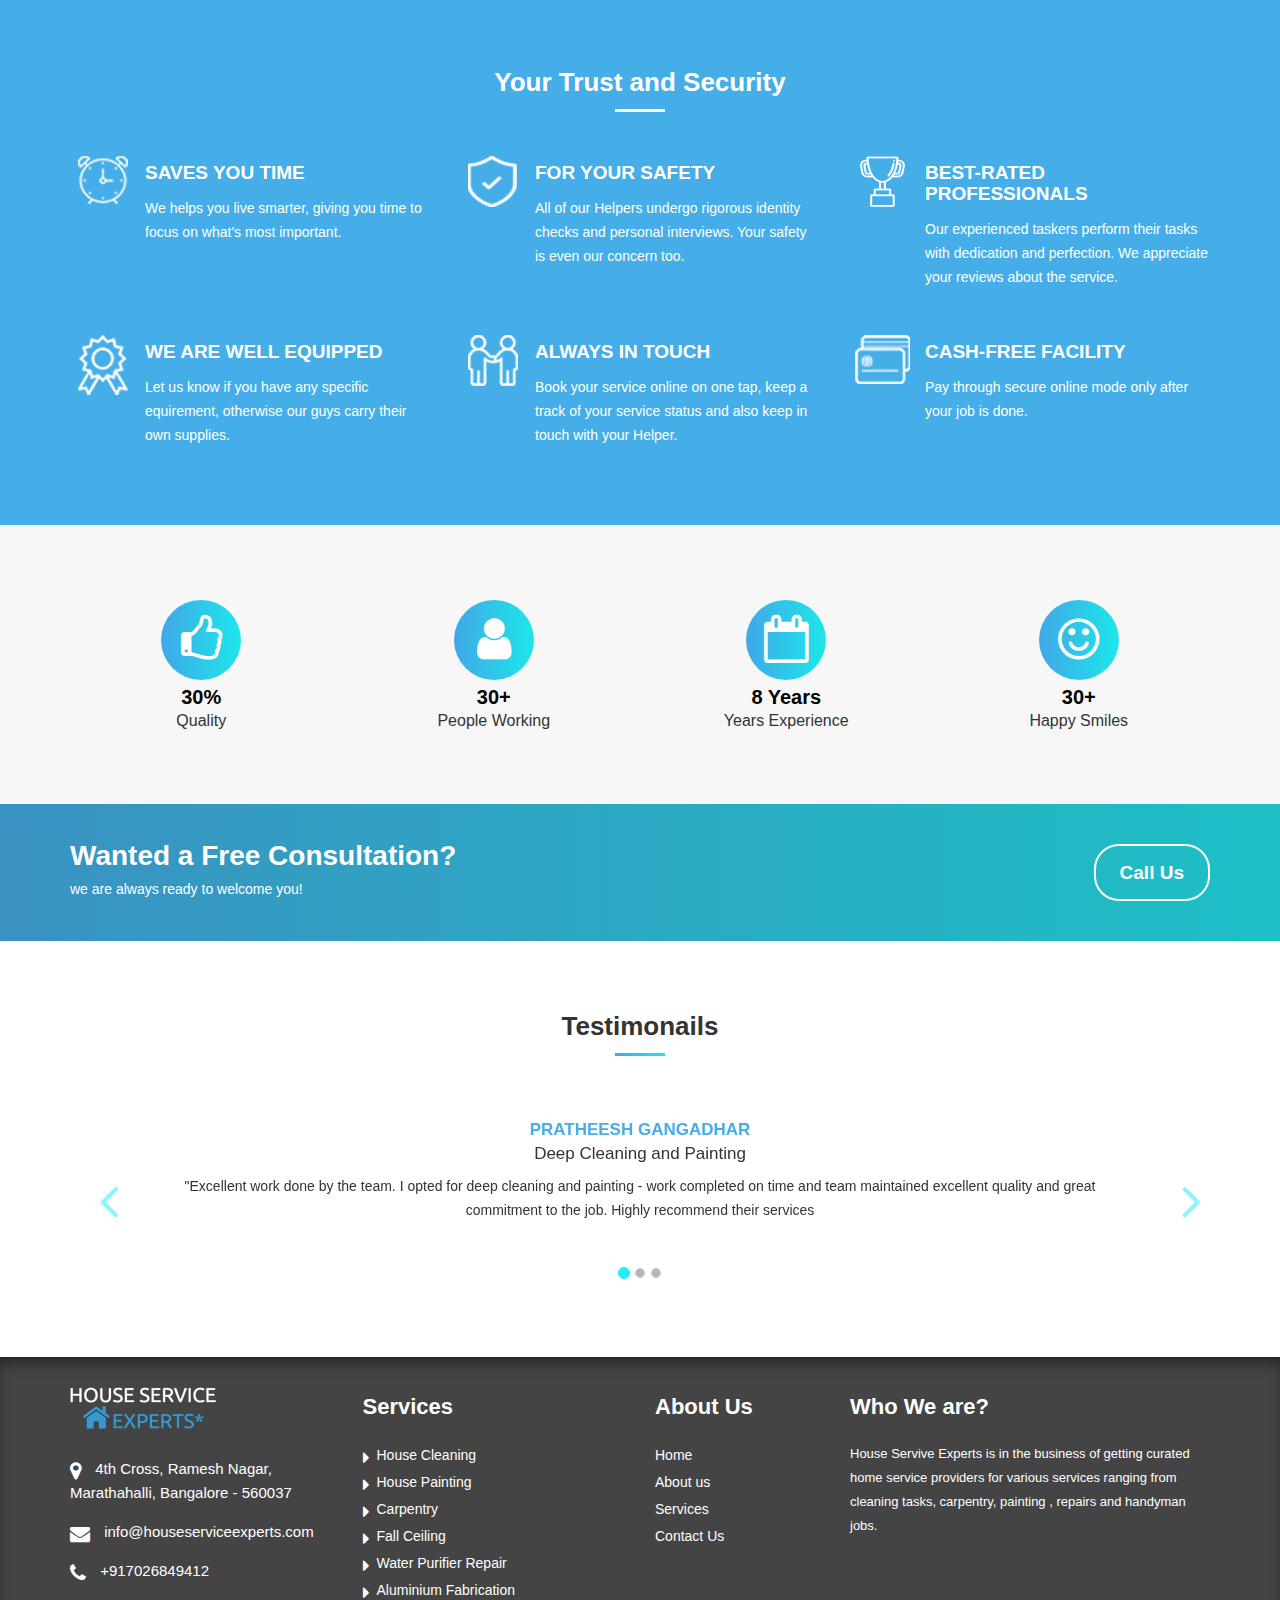
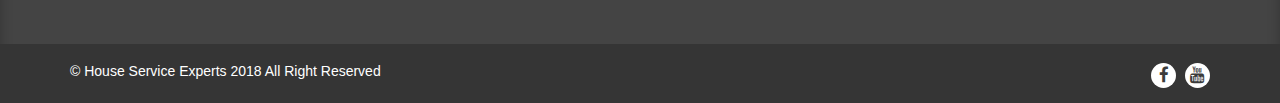
==== commit a280e699: "Fixed Map issues" ====
--- a/index.html
+++ b/index.html
@@ -74,8 +74,8 @@
       <div class="row text-center">
         <div class="col-md-12">
           <h1 class="panel-heading">Ready to Live Smarter?</h1>
-          <p class="caption">Book Expert home cleaners and handymen at a moment's notice. just pick a<br/>
-            time and we'll do the rest</p>
+          <p class="caption">Book on time hassle free House cleaning, House painting, Carpenter, repairs <br/>
+            at your doorstep in Bengaluru.</p>
  
         </div>
       </div>
@@ -98,12 +98,12 @@
         <div class="col-md-3 step-two"> <img  src="images/Schedule.png" alt="Schedule" class="img-circle" />
           <h4>Schedule</h4>
           <p>Certified Taskers comes over<br/>
-            and done your task</p>
+            and complete your task</p>
         </div>
         <div class="col-md-1 hidden-xs hidden-sm"> </div>
         <div class="col-md-3"> <img  src="images/Relax.png" alt="Relax" class="img-circle" />
           <h4>Relax</h4>
-          <p>your task is completed to your<br/>
+          <p>Your task is completed to your<br/>
             satisfaction - guranteed</p>
         </div>
       </div>
@@ -336,7 +336,7 @@
             <div class="avatar"> <!-- <img class="img-circle" src="images/clinte1.png" --> </div>
                 <h3>PRITHVI SINGH</h3>
                 <strong>House Interior Painting</strong>
-                <p>I am impressed by the professionalism and work of Kundan and his Team. They did a great job of bringing back the home spic and span. I will recommend Vijay Home Servicr for deep cleaning and related works. Keep up the great job.</p>
+                <p>I am impressed by the professionalism and work of Kundan and his Team. They did a great job of bringing back the home spic and span. I will recommend Home Service Experts for deep cleaning and related works. Keep up the great job.</p>
               </div>
               <div class="item">
                  <div class="avatar"> <!-- <img class="img-circle" src="images/clinte1.png" --> </div>
@@ -413,11 +413,12 @@
           <div class="col-md-3">
             <h4>Services</h4>
             <ul>
-              <li><a href="#"><i class="fa fa-caret-right" aria-hidden="true"></i>House Cleaning</a></li>
-              <li><a href="#"><i class="fa fa-caret-right" aria-hidden="true"></i>House Painting</a></li>
-              <li><a href="#"><i class="fa fa-caret-right" aria-hidden="true"></i>Carpentry</a></li>
-              <li><a href="#"><i class="fa fa-caret-right" aria-hidden="true"></i>Fall Ceiling</a></li>
-              <li><a href="#"><i class="fa fa-caret-right" aria-hidden="true"></i>Aluminium Fabrication</a></li>
+              <li><a href="housecleaning.html"><i class="fa fa-caret-right" aria-hidden="true"></i>House Cleaning</a></li>
+              <li><a href="housepainting.html"><i class="fa fa-caret-right" aria-hidden="true"></i>House Painting</a></li>
+              <li><a href="carpentry.html"><i class="fa fa-caret-right" aria-hidden="true"></i>Carpentry</a></li>
+              <li><a href="fallceiling.html"><i class="fa fa-caret-right" aria-hidden="true"></i>Fall Ceiling</a></li>
+                <li><a href="fallceiling.html"><i class="fa fa-caret-right" aria-hidden="true"></i>Water Purifier Repair</a></li>
+              <li><a href="aluminiumfabrication.html"><i class="fa fa-caret-right" aria-hidden="true"></i>Aluminium Fabrication</a></li>
             </ul>
       
           </div>
